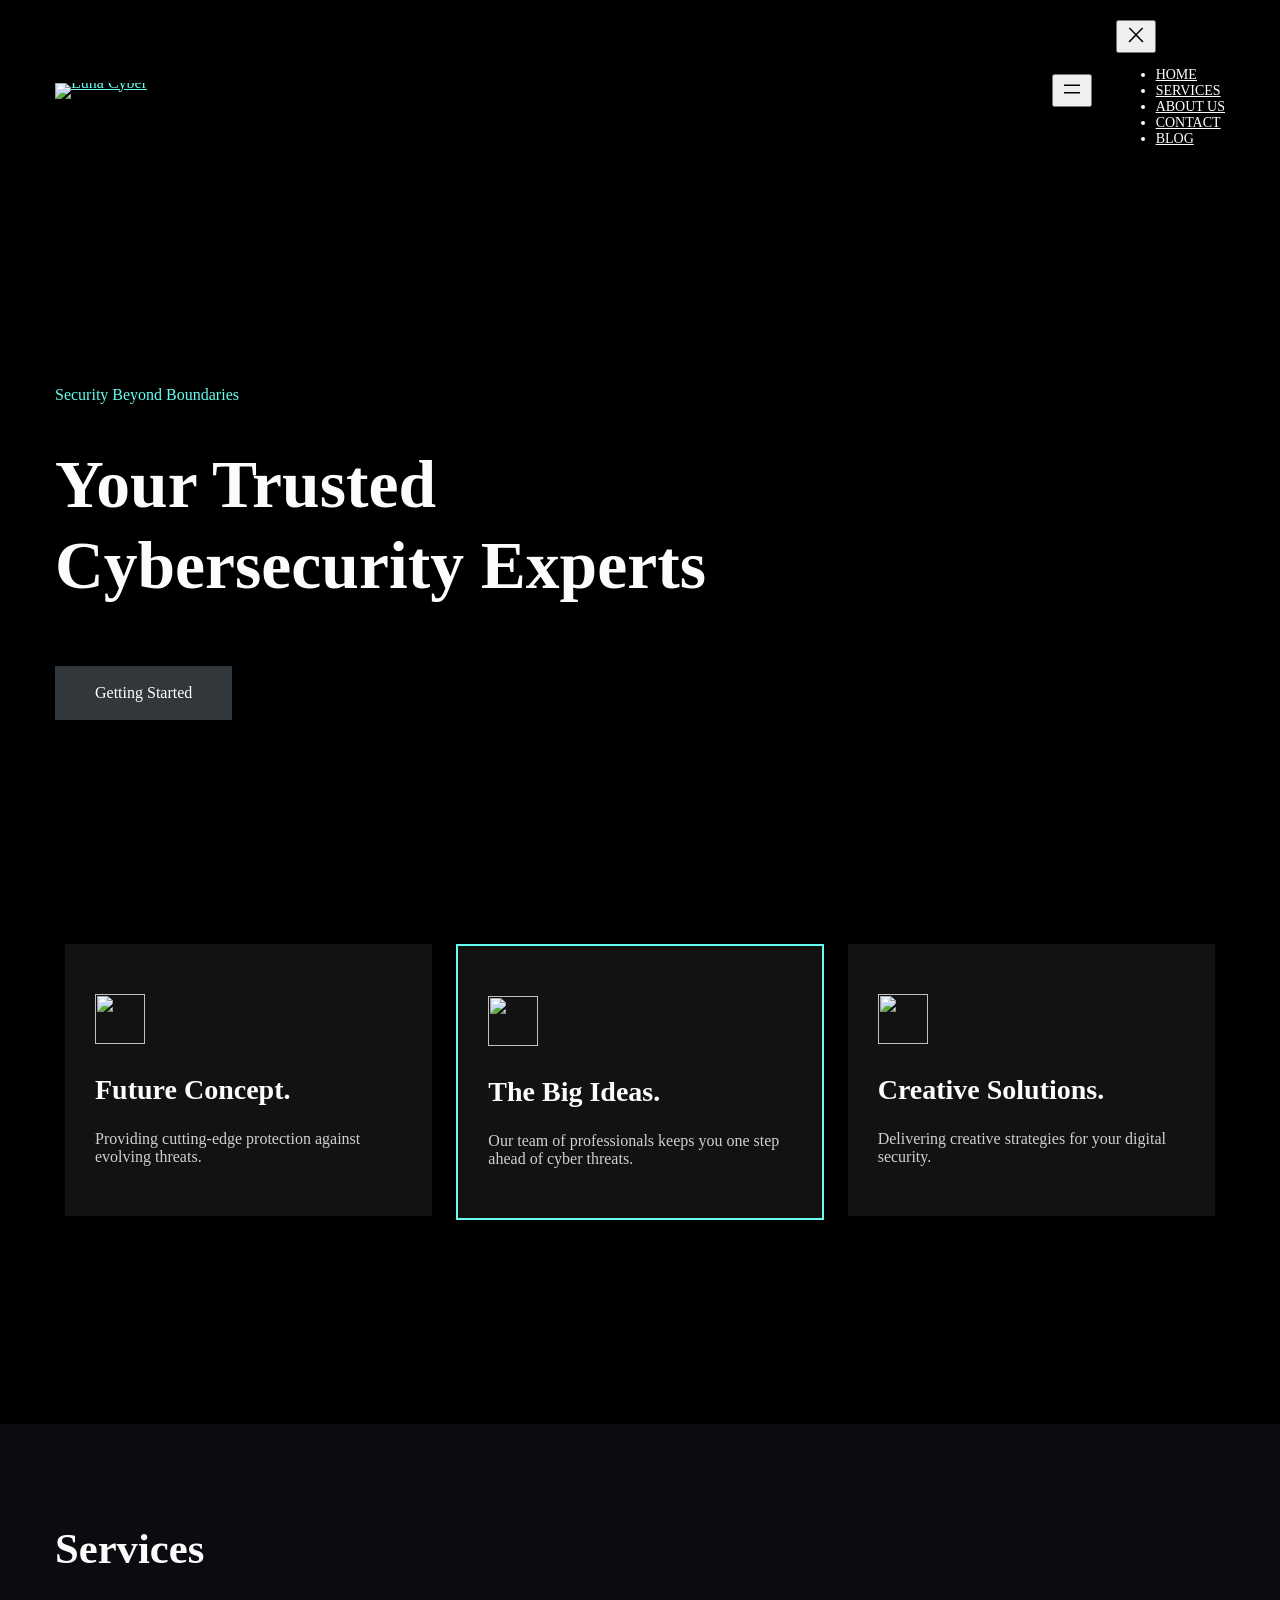
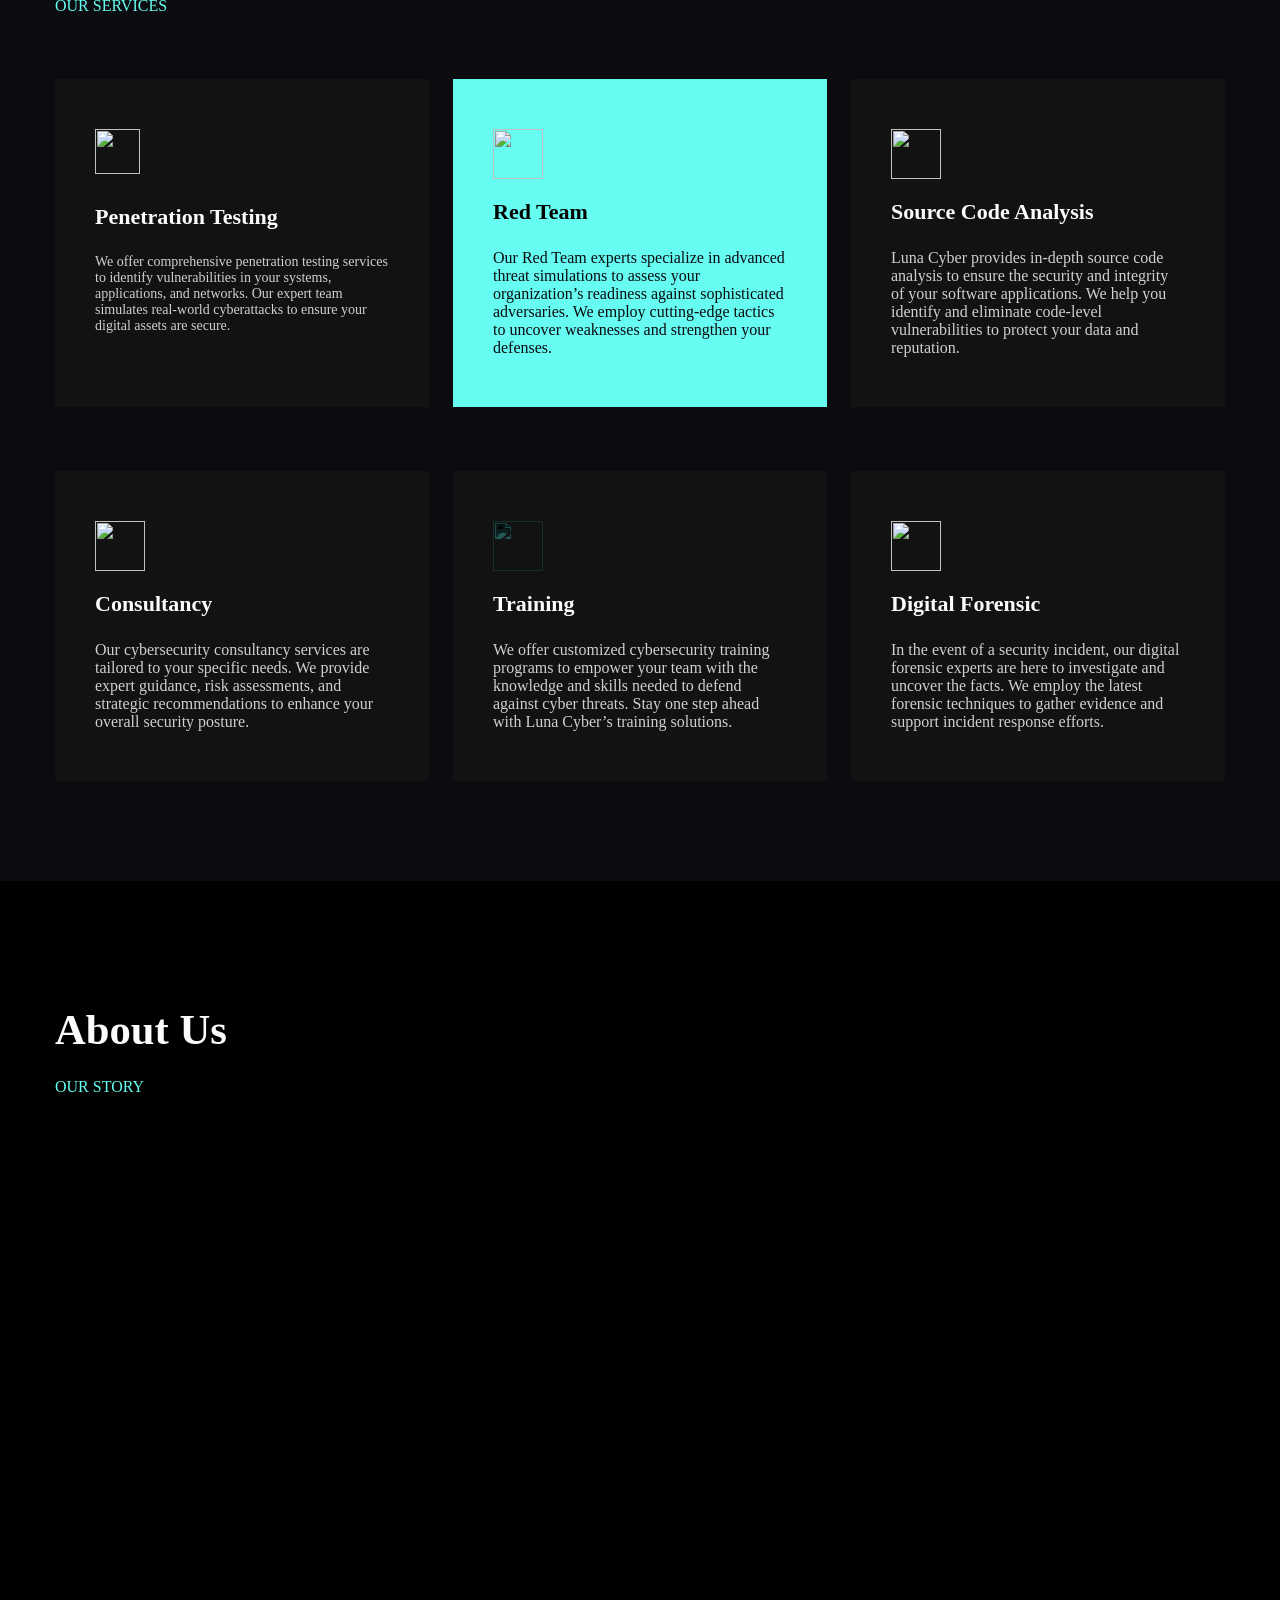
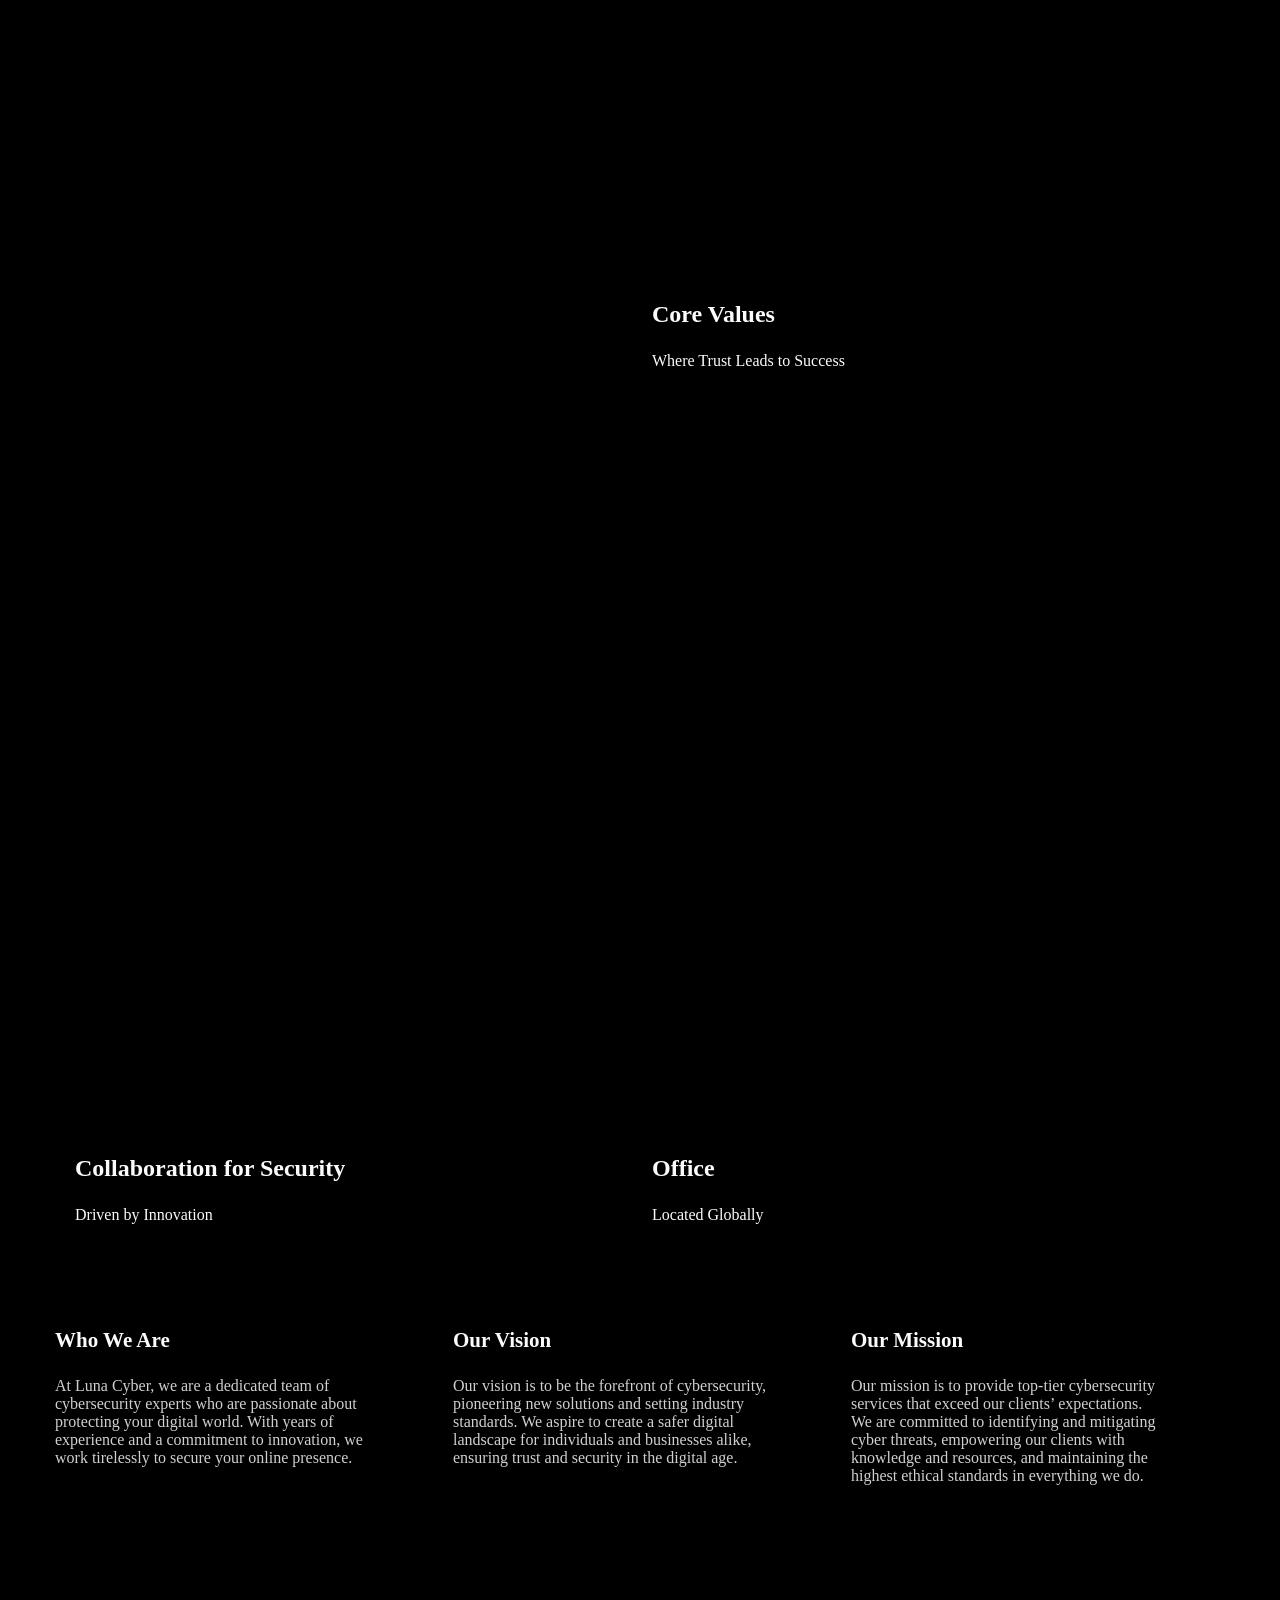
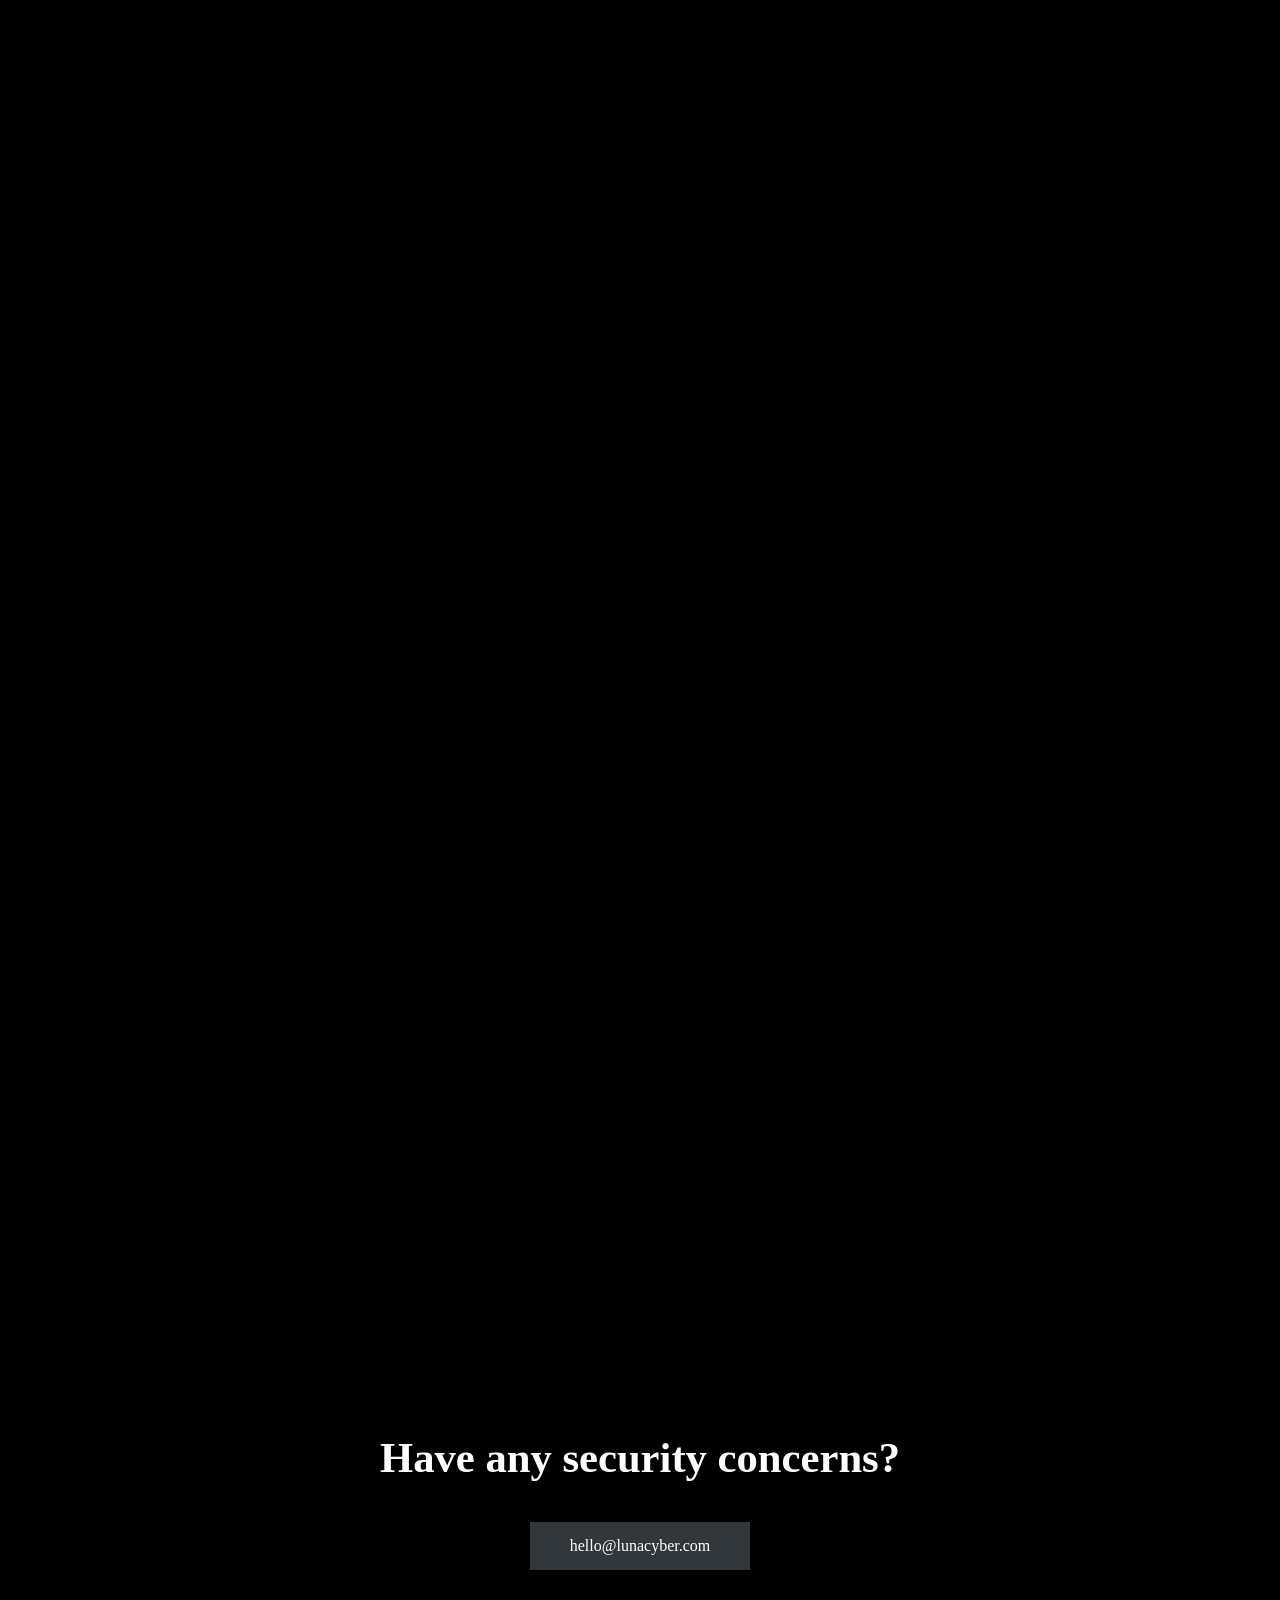
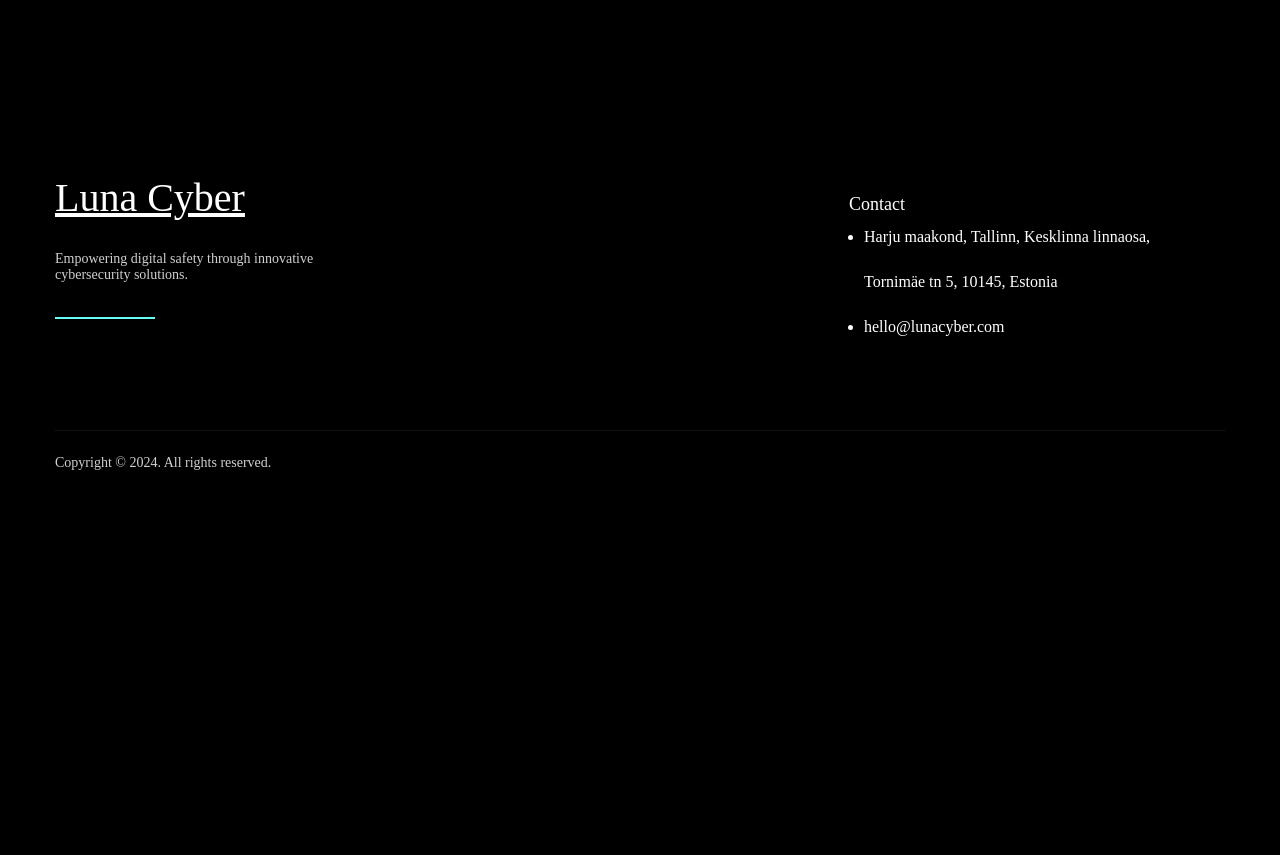
==== index.html @ 4531ee92 "uploaded" ====
<!DOCTYPE html>
<html lang="en"><head>
<meta http-equiv="content-type" content="text/html; charset=UTF-8">
	<meta charset="UTF-8">
	<meta name="viewport" content="width=device-width, initial-scale=1">
<meta name="robots" content="max-image-preview:large">
<title>Luna Cyber –  Security Beyond Boundaries</title>

<style id="wp-block-site-logo-inline-css">
.wp-block-site-logo{box-sizing:border-box;line-height:0}.wp-block-site-logo a{display:inline-block;line-height:0}.wp-block-site-logo.is-default-size img{height:auto;width:120px}.wp-block-site-logo img{height:auto;max-width:100%}.wp-block-site-logo a,.wp-block-site-logo img{border-radius:inherit}.wp-block-site-logo.aligncenter{margin-left:auto;margin-right:auto;text-align:center}.wp-block-site-logo.is-style-rounded{border-radius:9999px}
</style>
<style id="wp-block-navigation-link-inline-css">
.wp-block-navigation .wp-block-navigation-item__label{overflow-wrap:break-word}.wp-block-navigation .wp-block-navigation-item__description{display:none}
</style>
<link rel="stylesheet" id="wp-block-navigation-css" href="assets/styles/style.min.css" media="all">
<style id="wp-block-navigation-inline-css">
.wp-block-navigation a:where(:not(.wp-element-button)){color: inherit;}
</style>
<style id="wp-block-group-inline-css">
.wp-block-group{box-sizing:border-box}
</style>
<style id="wp-block-group-theme-inline-css">
:where(.wp-block-group.has-background){padding:1.25em 2.375em}
</style>
<style id="wp-block-columns-inline-css">
.wp-block-columns{align-items:normal!important;box-sizing:border-box;display:flex;flex-wrap:wrap!important}@media (min-width:782px){.wp-block-columns{flex-wrap:nowrap!important}}.wp-block-columns.are-vertically-aligned-top{align-items:flex-start}.wp-block-columns.are-vertically-aligned-center{align-items:center}.wp-block-columns.are-vertically-aligned-bottom{align-items:flex-end}@media (max-width:781px){.wp-block-columns:not(.is-not-stacked-on-mobile)>.wp-block-column{flex-basis:100%!important}}@media (min-width:782px){.wp-block-columns:not(.is-not-stacked-on-mobile)>.wp-block-column{flex-basis:0;flex-grow:1}.wp-block-columns:not(.is-not-stacked-on-mobile)>.wp-block-column[style*=flex-basis]{flex-grow:0}}.wp-block-columns.is-not-stacked-on-mobile{flex-wrap:nowrap!important}.wp-block-columns.is-not-stacked-on-mobile>.wp-block-column{flex-basis:0;flex-grow:1}.wp-block-columns.is-not-stacked-on-mobile>.wp-block-column[style*=flex-basis]{flex-grow:0}:where(.wp-block-columns){margin-bottom:1.75em}:where(.wp-block-columns.has-background){padding:1.25em 2.375em}.wp-block-column{flex-grow:1;min-width:0;overflow-wrap:break-word;word-break:break-word}.wp-block-column.is-vertically-aligned-top{align-self:flex-start}.wp-block-column.is-vertically-aligned-center{align-self:center}.wp-block-column.is-vertically-aligned-bottom{align-self:flex-end}.wp-block-column.is-vertically-aligned-stretch{align-self:stretch}.wp-block-column.is-vertically-aligned-bottom,.wp-block-column.is-vertically-aligned-center,.wp-block-column.is-vertically-aligned-top{width:100%}
</style>
<style id="wp-block-template-part-theme-inline-css">
.wp-block-template-part.has-background{margin-bottom:0;margin-top:0;padding:1.25em 2.375em}
</style>
<style id="wp-block-heading-inline-css">
h1.has-background,h2.has-background,h3.has-background,h4.has-background,h5.has-background,h6.has-background{padding:1.25em 2.375em}h1.has-text-align-left[style*=writing-mode]:where([style*=vertical-lr]),h1.has-text-align-right[style*=writing-mode]:where([style*=vertical-rl]),h2.has-text-align-left[style*=writing-mode]:where([style*=vertical-lr]),h2.has-text-align-right[style*=writing-mode]:where([style*=vertical-rl]),h3.has-text-align-left[style*=writing-mode]:where([style*=vertical-lr]),h3.has-text-align-right[style*=writing-mode]:where([style*=vertical-rl]),h4.has-text-align-left[style*=writing-mode]:where([style*=vertical-lr]),h4.has-text-align-right[style*=writing-mode]:where([style*=vertical-rl]),h5.has-text-align-left[style*=writing-mode]:where([style*=vertical-lr]),h5.has-text-align-right[style*=writing-mode]:where([style*=vertical-rl]),h6.has-text-align-left[style*=writing-mode]:where([style*=vertical-lr]),h6.has-text-align-right[style*=writing-mode]:where([style*=vertical-rl]){rotate:180deg}
</style>
<style id="wp-block-button-inline-css">
.wp-block-button__link{box-sizing:border-box;cursor:pointer;display:inline-block;text-align:center;word-break:break-word}.wp-block-button__link.aligncenter{text-align:center}.wp-block-button__link.alignright{text-align:right}:where(.wp-block-button__link){border-radius:9999px;box-shadow:none;padding:calc(.667em + 2px) calc(1.333em + 2px);text-decoration:none}.wp-block-button[style*=text-decoration] .wp-block-button__link{text-decoration:inherit}.wp-block-buttons>.wp-block-button.has-custom-width{max-width:none}.wp-block-buttons>.wp-block-button.has-custom-width .wp-block-button__link{width:100%}.wp-block-buttons>.wp-block-button.has-custom-font-size .wp-block-button__link{font-size:inherit}.wp-block-buttons>.wp-block-button.wp-block-button__width-25{width:calc(25% - var(--wp--style--block-gap, .5em)*.75)}.wp-block-buttons>.wp-block-button.wp-block-button__width-50{width:calc(50% - var(--wp--style--block-gap, .5em)*.5)}.wp-block-buttons>.wp-block-button.wp-block-button__width-75{width:calc(75% - var(--wp--style--block-gap, .5em)*.25)}.wp-block-buttons>.wp-block-button.wp-block-button__width-100{flex-basis:100%;width:100%}.wp-block-buttons.is-vertical>.wp-block-button.wp-block-button__width-25{width:25%}.wp-block-buttons.is-vertical>.wp-block-button.wp-block-button__width-50{width:50%}.wp-block-buttons.is-vertical>.wp-block-button.wp-block-button__width-75{width:75%}.wp-block-button.is-style-squared,.wp-block-button__link.wp-block-button.is-style-squared{border-radius:0}.wp-block-button.no-border-radius,.wp-block-button__link.no-border-radius{border-radius:0!important}.wp-block-button .wp-block-button__link.is-style-outline,.wp-block-button.is-style-outline>.wp-block-button__link{border:2px solid;padding:.667em 1.333em}.wp-block-button .wp-block-button__link.is-style-outline:not(.has-text-color),.wp-block-button.is-style-outline>.wp-block-button__link:not(.has-text-color){color:currentColor}.wp-block-button .wp-block-button__link.is-style-outline:not(.has-background),.wp-block-button.is-style-outline>.wp-block-button__link:not(.has-background){background-color:transparent;background-image:none}.wp-block-button .wp-block-button__link:where(.has-border-color){border-width:initial}.wp-block-button .wp-block-button__link:where([style*=border-top-color]){border-top-width:medium}.wp-block-button .wp-block-button__link:where([style*=border-right-color]){border-right-width:medium}.wp-block-button .wp-block-button__link:where([style*=border-bottom-color]){border-bottom-width:medium}.wp-block-button .wp-block-button__link:where([style*=border-left-color]){border-left-width:medium}.wp-block-button .wp-block-button__link:where([style*=border-style]){border-width:initial}.wp-block-button .wp-block-button__link:where([style*=border-top-style]){border-top-width:medium}.wp-block-button .wp-block-button__link:where([style*=border-right-style]){border-right-width:medium}.wp-block-button .wp-block-button__link:where([style*=border-bottom-style]){border-bottom-width:medium}.wp-block-button .wp-block-button__link:where([style*=border-left-style]){border-left-width:medium}
</style>
<style id="wp-block-buttons-inline-css">
.wp-block-buttons.is-vertical{flex-direction:column}.wp-block-buttons.is-vertical>.wp-block-button:last-child{margin-bottom:0}.wp-block-buttons>.wp-block-button{display:inline-block;margin:0}.wp-block-buttons.is-content-justification-left{justify-content:flex-start}.wp-block-buttons.is-content-justification-left.is-vertical{align-items:flex-start}.wp-block-buttons.is-content-justification-center{justify-content:center}.wp-block-buttons.is-content-justification-center.is-vertical{align-items:center}.wp-block-buttons.is-content-justification-right{justify-content:flex-end}.wp-block-buttons.is-content-justification-right.is-vertical{align-items:flex-end}.wp-block-buttons.is-content-justification-space-between{justify-content:space-between}.wp-block-buttons.aligncenter{text-align:center}.wp-block-buttons:not(.is-content-justification-space-between,.is-content-justification-right,.is-content-justification-left,.is-content-justification-center) .wp-block-button.aligncenter{margin-left:auto;margin-right:auto;width:100%}.wp-block-buttons[style*=text-decoration] .wp-block-button,.wp-block-buttons[style*=text-decoration] .wp-block-button__link{text-decoration:inherit}.wp-block-buttons.has-custom-font-size .wp-block-button__link{font-size:inherit}.wp-block-button.aligncenter{text-align:center}
</style>
<link rel="stylesheet" id="wp-block-cover-css" href="assets/styles/style.min_002.css" media="all">
<style id="wp-block-image-inline-css">
.wp-block-image img{box-sizing:border-box;height:auto;max-width:100%;vertical-align:bottom}.wp-block-image[style*=border-radius] img,.wp-block-image[style*=border-radius]>a{border-radius:inherit}.wp-block-image.has-custom-border img{box-sizing:border-box}.wp-block-image.aligncenter{text-align:center}.wp-block-image.alignfull img,.wp-block-image.alignwide img{height:auto;width:100%}.wp-block-image .aligncenter,.wp-block-image .alignleft,.wp-block-image .alignright,.wp-block-image.aligncenter,.wp-block-image.alignleft,.wp-block-image.alignright{display:table}.wp-block-image .aligncenter>figcaption,.wp-block-image .alignleft>figcaption,.wp-block-image .alignright>figcaption,.wp-block-image.aligncenter>figcaption,.wp-block-image.alignleft>figcaption,.wp-block-image.alignright>figcaption{caption-side:bottom;display:table-caption}.wp-block-image .alignleft{float:left;margin:.5em 1em .5em 0}.wp-block-image .alignright{float:right;margin:.5em 0 .5em 1em}.wp-block-image .aligncenter{margin-left:auto;margin-right:auto}.wp-block-image figcaption{margin-bottom:1em;margin-top:.5em}.wp-block-image .is-style-rounded img,.wp-block-image.is-style-circle-mask img,.wp-block-image.is-style-rounded img{border-radius:9999px}@supports ((-webkit-mask-image:none) or (mask-image:none)) or (-webkit-mask-image:none){.wp-block-image.is-style-circle-mask img{border-radius:0;-webkit-mask-image:url('data:image/svg+xml;utf8,<svg viewBox="0 0 100 100" xmlns="http://www.w3.org/2000/svg"><circle cx="50" cy="50" r="50"/></svg>');mask-image:url('data:image/svg+xml;utf8,<svg viewBox="0 0 100 100" xmlns="http://www.w3.org/2000/svg"><circle cx="50" cy="50" r="50"/></svg>');mask-mode:alpha;-webkit-mask-position:center;mask-position:center;-webkit-mask-repeat:no-repeat;mask-repeat:no-repeat;-webkit-mask-size:contain;mask-size:contain}}.wp-block-image :where(.has-border-color){border-style:solid}.wp-block-image :where([style*=border-top-color]){border-top-style:solid}.wp-block-image :where([style*=border-right-color]){border-right-style:solid}.wp-block-image :where([style*=border-bottom-color]){border-bottom-style:solid}.wp-block-image :where([style*=border-left-color]){border-left-style:solid}.wp-block-image :where([style*=border-width]){border-style:solid}.wp-block-image :where([style*=border-top-width]){border-top-style:solid}.wp-block-image :where([style*=border-right-width]){border-right-style:solid}.wp-block-image :where([style*=border-bottom-width]){border-bottom-style:solid}.wp-block-image :where([style*=border-left-width]){border-left-style:solid}.wp-block-image figure{margin:0}.wp-lightbox-container{display:flex;flex-direction:column;position:relative}.wp-lightbox-container img{cursor:zoom-in}.wp-lightbox-container img:hover+button{opacity:1}.wp-lightbox-container button{align-items:center;-webkit-backdrop-filter:blur(16px) saturate(180%);backdrop-filter:blur(16px) saturate(180%);background-color:rgba(90,90,90,.25);border:none;border-radius:4px;cursor:zoom-in;display:flex;height:20px;justify-content:center;opacity:0;padding:0;position:absolute;right:16px;text-align:center;top:16px;transition:opacity .2s ease;width:20px;z-index:100}.wp-lightbox-container button:focus-visible{outline:3px auto rgba(90,90,90,.25);outline:3px auto -webkit-focus-ring-color;outline-offset:3px}.wp-lightbox-container button:hover{cursor:pointer;opacity:1}.wp-lightbox-container button:focus{opacity:1}.wp-lightbox-container button:focus,.wp-lightbox-container button:hover,.wp-lightbox-container button:not(:hover):not(:active):not(.has-background){background-color:rgba(90,90,90,.25);border:none}.wp-lightbox-overlay{box-sizing:border-box;cursor:zoom-out;height:100vh;left:0;overflow:hidden;position:fixed;top:0;visibility:hidden;width:100vw;z-index:100000}.wp-lightbox-overlay .close-button{align-items:center;cursor:pointer;display:flex;justify-content:center;min-height:40px;min-width:40px;padding:0;position:absolute;right:calc(env(safe-area-inset-right) + 16px);top:calc(env(safe-area-inset-top) + 16px);z-index:5000000}.wp-lightbox-overlay .close-button:focus,.wp-lightbox-overlay .close-button:hover,.wp-lightbox-overlay .close-button:not(:hover):not(:active):not(.has-background){background:none;border:none}.wp-lightbox-overlay .lightbox-image-container{height:var(--wp--lightbox-container-height);left:50%;overflow:hidden;position:absolute;top:50%;transform:translate(-50%,-50%);transform-origin:top left;width:var(--wp--lightbox-container-width);z-index:9999999999}.wp-lightbox-overlay .wp-block-image{align-items:center;box-sizing:border-box;display:flex;height:100%;justify-content:center;margin:0;position:relative;transform-origin:0 0;width:100%;z-index:3000000}.wp-lightbox-overlay .wp-block-image img{height:var(--wp--lightbox-image-height);min-height:var(--wp--lightbox-image-height);min-width:var(--wp--lightbox-image-width);width:var(--wp--lightbox-image-width)}.wp-lightbox-overlay .wp-block-image figcaption{display:none}.wp-lightbox-overlay button{background:none;border:none}.wp-lightbox-overlay .scrim{background-color:#fff;height:100%;opacity:.9;position:absolute;width:100%;z-index:2000000}.wp-lightbox-overlay.active{animation:turn-on-visibility .25s both;visibility:visible}.wp-lightbox-overlay.active img{animation:turn-on-visibility .35s both}.wp-lightbox-overlay.hideanimationenabled:not(.active){animation:turn-off-visibility .35s both}.wp-lightbox-overlay.hideanimationenabled:not(.active) img{animation:turn-off-visibility .25s both}@media (prefers-reduced-motion:no-preference){.wp-lightbox-overlay.zoom.active{animation:none;opacity:1;visibility:visible}.wp-lightbox-overlay.zoom.active .lightbox-image-container{animation:lightbox-zoom-in .4s}.wp-lightbox-overlay.zoom.active .lightbox-image-container img{animation:none}.wp-lightbox-overlay.zoom.active .scrim{animation:turn-on-visibility .4s forwards}.wp-lightbox-overlay.zoom.hideanimationenabled:not(.active){animation:none}.wp-lightbox-overlay.zoom.hideanimationenabled:not(.active) .lightbox-image-container{animation:lightbox-zoom-out .4s}.wp-lightbox-overlay.zoom.hideanimationenabled:not(.active) .lightbox-image-container img{animation:none}.wp-lightbox-overlay.zoom.hideanimationenabled:not(.active) .scrim{animation:turn-off-visibility .4s forwards}}@keyframes turn-on-visibility{0%{opacity:0}to{opacity:1}}@keyframes turn-off-visibility{0%{opacity:1;visibility:visible}99%{opacity:0;visibility:visible}to{opacity:0;visibility:hidden}}@keyframes lightbox-zoom-in{0%{transform:translate(calc(-50vw + var(--wp--lightbox-initial-left-position)),calc(-50vh + var(--wp--lightbox-initial-top-position))) scale(var(--wp--lightbox-scale))}to{transform:translate(-50%,-50%) scale(1)}}@keyframes lightbox-zoom-out{0%{transform:translate(-50%,-50%) scale(1);visibility:visible}99%{visibility:visible}to{transform:translate(calc(-50vw + var(--wp--lightbox-initial-left-position)),calc(-50vh + var(--wp--lightbox-initial-top-position))) scale(var(--wp--lightbox-scale));visibility:hidden}}
</style>
<style id="wp-block-image-theme-inline-css">
.wp-block-image figcaption{color:#555;font-size:13px;text-align:center}.is-dark-theme .wp-block-image figcaption{color:hsla(0,0%,100%,.65)}.wp-block-image{margin:0 0 1em}
</style>
<style id="wp-block-paragraph-inline-css">
.is-small-text{font-size:.875em}.is-regular-text{font-size:1em}.is-large-text{font-size:2.25em}.is-larger-text{font-size:3em}.has-drop-cap:not(:focus):first-letter{float:left;font-size:8.4em;font-style:normal;font-weight:100;line-height:.68;margin:.05em .1em 0 0;text-transform:uppercase}body.rtl .has-drop-cap:not(:focus):first-letter{float:none;margin-left:.1em}p.has-drop-cap.has-background{overflow:hidden}p.has-background{padding:1.25em 2.375em}:where(p.has-text-color:not(.has-link-color)) a{color:inherit}p.has-text-align-left[style*="writing-mode:vertical-lr"],p.has-text-align-right[style*="writing-mode:vertical-rl"]{rotate:180deg}
</style>
<style id="wp-block-spacer-inline-css">
.wp-block-spacer{clear:both}
</style>
<style id="wp-block-site-title-inline-css">
.wp-block-site-title a{color:inherit}
</style>
<style id="wp-block-separator-inline-css">
@charset "UTF-8";.wp-block-separator{border:1px solid;border-left:none;border-right:none}.wp-block-separator.is-style-dots{background:none!important;border:none;height:auto;line-height:1;text-align:center}.wp-block-separator.is-style-dots:before{color:currentColor;content:"···";font-family:serif;font-size:1.5em;letter-spacing:2em;padding-left:2em}
</style>
<style id="wp-block-separator-theme-inline-css">
.wp-block-separator.has-css-opacity{opacity:.4}.wp-block-separator{border:none;border-bottom:2px solid;margin-left:auto;margin-right:auto}.wp-block-separator.has-alpha-channel-opacity{opacity:1}.wp-block-separator:not(.is-style-wide):not(.is-style-dots){width:100px}.wp-block-separator.has-background:not(.is-style-dots){border-bottom:none;height:1px}.wp-block-separator.has-background:not(.is-style-wide):not(.is-style-dots){height:2px}
</style>
<style id="wp-block-list-inline-css">
ol,ul{box-sizing:border-box}ol.has-background,ul.has-background{padding:1.25em 2.375em}
</style>
<style id="wp-emoji-styles-inline-css">

	img.wp-smiley, img.emoji {
		display: inline !important;
		border: none !important;
		box-shadow: none !important;
		height: 1em !important;
		width: 1em !important;
		margin: 0 0.07em !important;
		vertical-align: -0.1em !important;
		background: none !important;
		padding: 0 !important;
	}
</style>
<style id="wp-block-library-inline-css">
:root{--wp-admin-theme-color:#007cba;--wp-admin-theme-color--rgb:0,124,186;--wp-admin-theme-color-darker-10:#006ba1;--wp-admin-theme-color-darker-10--rgb:0,107,161;--wp-admin-theme-color-darker-20:#005a87;--wp-admin-theme-color-darker-20--rgb:0,90,135;--wp-admin-border-width-focus:2px;--wp-block-synced-color:#7a00df;--wp-block-synced-color--rgb:122,0,223}@media (min-resolution:192dpi){:root{--wp-admin-border-width-focus:1.5px}}.wp-element-button{cursor:pointer}:root{--wp--preset--font-size--normal:16px;--wp--preset--font-size--huge:42px}:root .has-very-light-gray-background-color{background-color:#eee}:root .has-very-dark-gray-background-color{background-color:#313131}:root .has-very-light-gray-color{color:#eee}:root .has-very-dark-gray-color{color:#313131}:root .has-vivid-green-cyan-to-vivid-cyan-blue-gradient-background{background:linear-gradient(135deg,#00d084,#0693e3)}:root .has-purple-crush-gradient-background{background:linear-gradient(135deg,#34e2e4,#4721fb 50%,#ab1dfe)}:root .has-hazy-dawn-gradient-background{background:linear-gradient(135deg,#faaca8,#dad0ec)}:root .has-subdued-olive-gradient-background{background:linear-gradient(135deg,#fafae1,#67a671)}:root .has-atomic-cream-gradient-background{background:linear-gradient(135deg,#fdd79a,#004a59)}:root .has-nightshade-gradient-background{background:linear-gradient(135deg,#330968,#31cdcf)}:root .has-midnight-gradient-background{background:linear-gradient(135deg,#020381,#2874fc)}.has-regular-font-size{font-size:1em}.has-larger-font-size{font-size:2.625em}.has-normal-font-size{font-size:var(--wp--preset--font-size--normal)}.has-huge-font-size{font-size:var(--wp--preset--font-size--huge)}.has-text-align-center{text-align:center}.has-text-align-left{text-align:left}.has-text-align-right{text-align:right}#end-resizable-editor-section{display:none}.aligncenter{clear:both}.items-justified-left{justify-content:flex-start}.items-justified-center{justify-content:center}.items-justified-right{justify-content:flex-end}.items-justified-space-between{justify-content:space-between}.screen-reader-text{clip:rect(1px,1px,1px,1px);word-wrap:normal!important;border:0;-webkit-clip-path:inset(50%);clip-path:inset(50%);height:1px;margin:-1px;overflow:hidden;padding:0;position:absolute;width:1px}.screen-reader-text:focus{clip:auto!important;background-color:#ddd;-webkit-clip-path:none;clip-path:none;color:#444;display:block;font-size:1em;height:auto;left:5px;line-height:normal;padding:15px 23px 14px;text-decoration:none;top:5px;width:auto;z-index:100000}html :where(.has-border-color){border-style:solid}html :where([style*=border-top-color]){border-top-style:solid}html :where([style*=border-right-color]){border-right-style:solid}html :where([style*=border-bottom-color]){border-bottom-style:solid}html :where([style*=border-left-color]){border-left-style:solid}html :where([style*=border-width]){border-style:solid}html :where([style*=border-top-width]){border-top-style:solid}html :where([style*=border-right-width]){border-right-style:solid}html :where([style*=border-bottom-width]){border-bottom-style:solid}html :where([style*=border-left-width]){border-left-style:solid}html :where(img[class*=wp-image-]){height:auto;max-width:100%}:where(figure){margin:0 0 1em}html :where(.is-position-sticky){--wp-admin--admin-bar--position-offset:var(--wp-admin--admin-bar--height,0px)}@media screen and (max-width:600px){html :where(.is-position-sticky){--wp-admin--admin-bar--position-offset:0px}}
</style>
<style id="global-styles-inline-css">
body{--wp--preset--color--black: #000000;--wp--preset--color--cyan-bluish-gray: #abb8c3;--wp--preset--color--white: #ffffff;--wp--preset--color--pale-pink: #f78da7;--wp--preset--color--vivid-red: #cf2e2e;--wp--preset--color--luminous-vivid-orange: #ff6900;--wp--preset--color--luminous-vivid-amber: #fcb900;--wp--preset--color--light-green-cyan: #7bdcb5;--wp--preset--color--vivid-green-cyan: #00d084;--wp--preset--color--pale-cyan-blue: #8ed1fc;--wp--preset--color--vivid-cyan-blue: #0693e3;--wp--preset--color--vivid-purple: #9b51e0;--wp--preset--color--zeever-primary: #FCFCFC;--wp--preset--color--zeever-secondary: #66FCF1;--wp--preset--color--zeever-third: #121212;--wp--preset--color--zeever-bodytext: #D0D0D0;--wp--preset--color--zeever-bgsoft: #0B0C10;--wp--preset--color--zeever-border: #363636;--wp--preset--color--zeever-button-border: #4ABDB4;--wp--preset--color--zeever-form: #252525;--wp--preset--gradient--vivid-cyan-blue-to-vivid-purple: linear-gradient(135deg,rgba(6,147,227,1) 0%,rgb(155,81,224) 100%);--wp--preset--gradient--light-green-cyan-to-vivid-green-cyan: linear-gradient(135deg,rgb(122,220,180) 0%,rgb(0,208,130) 100%);--wp--preset--gradient--luminous-vivid-amber-to-luminous-vivid-orange: linear-gradient(135deg,rgba(252,185,0,1) 0%,rgba(255,105,0,1) 100%);--wp--preset--gradient--luminous-vivid-orange-to-vivid-red: linear-gradient(135deg,rgba(255,105,0,1) 0%,rgb(207,46,46) 100%);--wp--preset--gradient--very-light-gray-to-cyan-bluish-gray: linear-gradient(135deg,rgb(238,238,238) 0%,rgb(169,184,195) 100%);--wp--preset--gradient--cool-to-warm-spectrum: linear-gradient(135deg,rgb(74,234,220) 0%,rgb(151,120,209) 20%,rgb(207,42,186) 40%,rgb(238,44,130) 60%,rgb(251,105,98) 80%,rgb(254,248,76) 100%);--wp--preset--gradient--blush-light-purple: linear-gradient(135deg,rgb(255,206,236) 0%,rgb(152,150,240) 100%);--wp--preset--gradient--blush-bordeaux: linear-gradient(135deg,rgb(254,205,165) 0%,rgb(254,45,45) 50%,rgb(107,0,62) 100%);--wp--preset--gradient--luminous-dusk: linear-gradient(135deg,rgb(255,203,112) 0%,rgb(199,81,192) 50%,rgb(65,88,208) 100%);--wp--preset--gradient--pale-ocean: linear-gradient(135deg,rgb(255,245,203) 0%,rgb(182,227,212) 50%,rgb(51,167,181) 100%);--wp--preset--gradient--electric-grass: linear-gradient(135deg,rgb(202,248,128) 0%,rgb(113,206,126) 100%);--wp--preset--gradient--midnight: linear-gradient(135deg,rgb(2,3,129) 0%,rgb(40,116,252) 100%);--wp--preset--gradient--quinary-to-septenary: linear-gradient(160deg, var(--wp--preset--color--quinary), var(--wp--preset--color--septenary));--wp--preset--font-size--small: 18px;--wp--preset--font-size--medium: 20px;--wp--preset--font-size--large: 24px;--wp--preset--font-size--x-large: 42px;--wp--preset--font-size--tiny: 16px;--wp--preset--font-size--normal: 20px;--wp--preset--font-size--extra-large: 40px;--wp--preset--font-size--huge: 96px;--wp--preset--font-size--gigantic: 144px;--wp--preset--font-size--heading-1: clamp(42px, 5.2778vw, 76px );--wp--preset--font-size--heading-2: clamp(28px, 3.334vw, 48px);--wp--preset--font-size--heading-3: clamp(22px, 1.667vw, 24px);--wp--preset--font-size--heading-4: clamp(20px, 1.528vw, 22px);--wp--preset--font-size--heading-5: clamp(18px, 1.389vw, 20px);--wp--preset--font-size--heading-6: clamp(14px, 1.112vw, 16px);--wp--preset--font-family--primary: 'Poppins';--wp--preset--font-family--secondary: 'Heebo';--wp--preset--spacing--20: 0.44rem;--wp--preset--spacing--30: 0.67rem;--wp--preset--spacing--40: 1rem;--wp--preset--spacing--50: 1.5rem;--wp--preset--spacing--60: 2.25rem;--wp--preset--spacing--70: 3.38rem;--wp--preset--spacing--80: 5.06rem;--wp--preset--shadow--natural: 6px 6px 9px rgba(0, 0, 0, 0.2);--wp--preset--shadow--deep: 12px 12px 50px rgba(0, 0, 0, 0.4);--wp--preset--shadow--sharp: 6px 6px 0px rgba(0, 0, 0, 0.2);--wp--preset--shadow--outlined: 6px 6px 0px -3px rgba(255, 255, 255, 1), 6px 6px rgba(0, 0, 0, 1);--wp--preset--shadow--crisp: 6px 6px 0px rgba(0, 0, 0, 1);--wp--custom--headings--typography--font-family: var(--wp--preset--font-family--primary);}body { margin: 0;--wp--style--global--content-size: 1170px;--wp--style--global--wide-size: 1200px; }.wp-site-blocks > .alignleft { float: left; margin-right: 2em; }.wp-site-blocks > .alignright { float: right; margin-left: 2em; }.wp-site-blocks > .aligncenter { justify-content: center; margin-left: auto; margin-right: auto; }:where(.wp-site-blocks) > * { margin-block-start: 24px; margin-block-end: 0; }:where(.wp-site-blocks) > :first-child:first-child { margin-block-start: 0; }:where(.wp-site-blocks) > :last-child:last-child { margin-block-end: 0; }body { --wp--style--block-gap: 24px; }:where(body .is-layout-flow)  > :first-child:first-child{margin-block-start: 0;}:where(body .is-layout-flow)  > :last-child:last-child{margin-block-end: 0;}:where(body .is-layout-flow)  > *{margin-block-start: 24px;margin-block-end: 0;}:where(body .is-layout-constrained)  > :first-child:first-child{margin-block-start: 0;}:where(body .is-layout-constrained)  > :last-child:last-child{margin-block-end: 0;}:where(body .is-layout-constrained)  > *{margin-block-start: 24px;margin-block-end: 0;}:where(body .is-layout-flex) {gap: 24px;}:where(body .is-layout-grid) {gap: 24px;}body .is-layout-flow > .alignleft{float: left;margin-inline-start: 0;margin-inline-end: 2em;}body .is-layout-flow > .alignright{float: right;margin-inline-start: 2em;margin-inline-end: 0;}body .is-layout-flow > .aligncenter{margin-left: auto !important;margin-right: auto !important;}body .is-layout-constrained > .alignleft{float: left;margin-inline-start: 0;margin-inline-end: 2em;}body .is-layout-constrained > .alignright{float: right;margin-inline-start: 2em;margin-inline-end: 0;}body .is-layout-constrained > .aligncenter{margin-left: auto !important;margin-right: auto !important;}body .is-layout-constrained > :where(:not(.alignleft):not(.alignright):not(.alignfull)){max-width: var(--wp--style--global--content-size);margin-left: auto !important;margin-right: auto !important;}body .is-layout-constrained > .alignwide{max-width: var(--wp--style--global--wide-size);}body .is-layout-flex{display: flex;}body .is-layout-flex{flex-wrap: wrap;align-items: center;}body .is-layout-flex > *{margin: 0;}body .is-layout-grid{display: grid;}body .is-layout-grid > *{margin: 0;}body{background-color: #000001;color: #D0D0D0;padding-top: 0px;padding-right: 0px;padding-bottom: 0px;padding-left: 0px;}a:where(:not(.wp-element-button)){color: #66FCF1;text-decoration: underline;}h1{font-family: var(--wp--custom--headings--typography--font-family);}h2{font-family: var(--wp--custom--headings--typography--font-family);}h3{font-family: var(--wp--custom--headings--typography--font-family);}h4{font-family: var(--wp--custom--headings--typography--font-family);}h5{font-family: var(--wp--custom--headings--typography--font-family);}h6{font-family: var(--wp--custom--headings--typography--font-family);}.wp-element-button, .wp-block-button__link{background-color: #32373c;border-width: 0;color: #fff;font-family: inherit;font-size: inherit;line-height: inherit;padding: calc(0.667em + 2px) calc(1.333em + 2px);text-decoration: none;}.has-black-color{color: var(--wp--preset--color--black) !important;}.has-cyan-bluish-gray-color{color: var(--wp--preset--color--cyan-bluish-gray) !important;}.has-white-color{color: var(--wp--preset--color--white) !important;}.has-pale-pink-color{color: var(--wp--preset--color--pale-pink) !important;}.has-vivid-red-color{color: var(--wp--preset--color--vivid-red) !important;}.has-luminous-vivid-orange-color{color: var(--wp--preset--color--luminous-vivid-orange) !important;}.has-luminous-vivid-amber-color{color: var(--wp--preset--color--luminous-vivid-amber) !important;}.has-light-green-cyan-color{color: var(--wp--preset--color--light-green-cyan) !important;}.has-vivid-green-cyan-color{color: var(--wp--preset--color--vivid-green-cyan) !important;}.has-pale-cyan-blue-color{color: var(--wp--preset--color--pale-cyan-blue) !important;}.has-vivid-cyan-blue-color{color: var(--wp--preset--color--vivid-cyan-blue) !important;}.has-vivid-purple-color{color: var(--wp--preset--color--vivid-purple) !important;}.has-zeever-primary-color{color: var(--wp--preset--color--zeever-primary) !important;}.has-zeever-secondary-color{color: var(--wp--preset--color--zeever-secondary) !important;}.has-zeever-third-color{color: var(--wp--preset--color--zeever-third) !important;}.has-zeever-bodytext-color{color: var(--wp--preset--color--zeever-bodytext) !important;}.has-zeever-bgsoft-color{color: var(--wp--preset--color--zeever-bgsoft) !important;}.has-zeever-border-color{color: var(--wp--preset--color--zeever-border) !important;}.has-zeever-button-border-color{color: var(--wp--preset--color--zeever-button-border) !important;}.has-zeever-form-color{color: var(--wp--preset--color--zeever-form) !important;}.has-black-background-color{background-color: var(--wp--preset--color--black) !important;}.has-cyan-bluish-gray-background-color{background-color: var(--wp--preset--color--cyan-bluish-gray) !important;}.has-white-background-color{background-color: var(--wp--preset--color--white) !important;}.has-pale-pink-background-color{background-color: var(--wp--preset--color--pale-pink) !important;}.has-vivid-red-background-color{background-color: var(--wp--preset--color--vivid-red) !important;}.has-luminous-vivid-orange-background-color{background-color: var(--wp--preset--color--luminous-vivid-orange) !important;}.has-luminous-vivid-amber-background-color{background-color: var(--wp--preset--color--luminous-vivid-amber) !important;}.has-light-green-cyan-background-color{background-color: var(--wp--preset--color--light-green-cyan) !important;}.has-vivid-green-cyan-background-color{background-color: var(--wp--preset--color--vivid-green-cyan) !important;}.has-pale-cyan-blue-background-color{background-color: var(--wp--preset--color--pale-cyan-blue) !important;}.has-vivid-cyan-blue-background-color{background-color: var(--wp--preset--color--vivid-cyan-blue) !important;}.has-vivid-purple-background-color{background-color: var(--wp--preset--color--vivid-purple) !important;}.has-zeever-primary-background-color{background-color: var(--wp--preset--color--zeever-primary) !important;}.has-zeever-secondary-background-color{background-color: var(--wp--preset--color--zeever-secondary) !important;}.has-zeever-third-background-color{background-color: var(--wp--preset--color--zeever-third) !important;}.has-zeever-bodytext-background-color{background-color: var(--wp--preset--color--zeever-bodytext) !important;}.has-zeever-bgsoft-background-color{background-color: var(--wp--preset--color--zeever-bgsoft) !important;}.has-zeever-border-background-color{background-color: var(--wp--preset--color--zeever-border) !important;}.has-zeever-button-border-background-color{background-color: var(--wp--preset--color--zeever-button-border) !important;}.has-zeever-form-background-color{background-color: var(--wp--preset--color--zeever-form) !important;}.has-black-border-color{border-color: var(--wp--preset--color--black) !important;}.has-cyan-bluish-gray-border-color{border-color: var(--wp--preset--color--cyan-bluish-gray) !important;}.has-white-border-color{border-color: var(--wp--preset--color--white) !important;}.has-pale-pink-border-color{border-color: var(--wp--preset--color--pale-pink) !important;}.has-vivid-red-border-color{border-color: var(--wp--preset--color--vivid-red) !important;}.has-luminous-vivid-orange-border-color{border-color: var(--wp--preset--color--luminous-vivid-orange) !important;}.has-luminous-vivid-amber-border-color{border-color: var(--wp--preset--color--luminous-vivid-amber) !important;}.has-light-green-cyan-border-color{border-color: var(--wp--preset--color--light-green-cyan) !important;}.has-vivid-green-cyan-border-color{border-color: var(--wp--preset--color--vivid-green-cyan) !important;}.has-pale-cyan-blue-border-color{border-color: var(--wp--preset--color--pale-cyan-blue) !important;}.has-vivid-cyan-blue-border-color{border-color: var(--wp--preset--color--vivid-cyan-blue) !important;}.has-vivid-purple-border-color{border-color: var(--wp--preset--color--vivid-purple) !important;}.has-zeever-primary-border-color{border-color: var(--wp--preset--color--zeever-primary) !important;}.has-zeever-secondary-border-color{border-color: var(--wp--preset--color--zeever-secondary) !important;}.has-zeever-third-border-color{border-color: var(--wp--preset--color--zeever-third) !important;}.has-zeever-bodytext-border-color{border-color: var(--wp--preset--color--zeever-bodytext) !important;}.has-zeever-bgsoft-border-color{border-color: var(--wp--preset--color--zeever-bgsoft) !important;}.has-zeever-border-border-color{border-color: var(--wp--preset--color--zeever-border) !important;}.has-zeever-button-border-border-color{border-color: var(--wp--preset--color--zeever-button-border) !important;}.has-zeever-form-border-color{border-color: var(--wp--preset--color--zeever-form) !important;}.has-vivid-cyan-blue-to-vivid-purple-gradient-background{background: var(--wp--preset--gradient--vivid-cyan-blue-to-vivid-purple) !important;}.has-light-green-cyan-to-vivid-green-cyan-gradient-background{background: var(--wp--preset--gradient--light-green-cyan-to-vivid-green-cyan) !important;}.has-luminous-vivid-amber-to-luminous-vivid-orange-gradient-background{background: var(--wp--preset--gradient--luminous-vivid-amber-to-luminous-vivid-orange) !important;}.has-luminous-vivid-orange-to-vivid-red-gradient-background{background: var(--wp--preset--gradient--luminous-vivid-orange-to-vivid-red) !important;}.has-very-light-gray-to-cyan-bluish-gray-gradient-background{background: var(--wp--preset--gradient--very-light-gray-to-cyan-bluish-gray) !important;}.has-cool-to-warm-spectrum-gradient-background{background: var(--wp--preset--gradient--cool-to-warm-spectrum) !important;}.has-blush-light-purple-gradient-background{background: var(--wp--preset--gradient--blush-light-purple) !important;}.has-blush-bordeaux-gradient-background{background: var(--wp--preset--gradient--blush-bordeaux) !important;}.has-luminous-dusk-gradient-background{background: var(--wp--preset--gradient--luminous-dusk) !important;}.has-pale-ocean-gradient-background{background: var(--wp--preset--gradient--pale-ocean) !important;}.has-electric-grass-gradient-background{background: var(--wp--preset--gradient--electric-grass) !important;}.has-midnight-gradient-background{background: var(--wp--preset--gradient--midnight) !important;}.has-quinary-to-septenary-gradient-background{background: var(--wp--preset--gradient--quinary-to-septenary) !important;}.has-small-font-size{font-size: var(--wp--preset--font-size--small) !important;}.has-medium-font-size{font-size: var(--wp--preset--font-size--medium) !important;}.has-large-font-size{font-size: var(--wp--preset--font-size--large) !important;}.has-x-large-font-size{font-size: var(--wp--preset--font-size--x-large) !important;}.has-tiny-font-size{font-size: var(--wp--preset--font-size--tiny) !important;}.has-normal-font-size{font-size: var(--wp--preset--font-size--normal) !important;}.has-extra-large-font-size{font-size: var(--wp--preset--font-size--extra-large) !important;}.has-huge-font-size{font-size: var(--wp--preset--font-size--huge) !important;}.has-gigantic-font-size{font-size: var(--wp--preset--font-size--gigantic) !important;}.has-heading-1-font-size{font-size: var(--wp--preset--font-size--heading-1) !important;}.has-heading-2-font-size{font-size: var(--wp--preset--font-size--heading-2) !important;}.has-heading-3-font-size{font-size: var(--wp--preset--font-size--heading-3) !important;}.has-heading-4-font-size{font-size: var(--wp--preset--font-size--heading-4) !important;}.has-heading-5-font-size{font-size: var(--wp--preset--font-size--heading-5) !important;}.has-heading-6-font-size{font-size: var(--wp--preset--font-size--heading-6) !important;}.has-primary-font-family{font-family: var(--wp--preset--font-family--primary) !important;}.has-secondary-font-family{font-family: var(--wp--preset--font-family--secondary) !important;}
</style>
<style id="core-block-supports-inline-css">
.wp-container-core-group-layout-1.wp-container-core-group-layout-1{flex-wrap:nowrap;justify-content:flex-end;}.wp-container-core-columns-layout-1.wp-container-core-columns-layout-1{flex-wrap:nowrap;}.wp-container-core-group-layout-2.wp-container-core-group-layout-2 > :where(:not(.alignleft):not(.alignright):not(.alignfull)){max-width:1170px;margin-left:auto !important;margin-right:auto !important;}.wp-container-core-group-layout-2.wp-container-core-group-layout-2 > .alignwide{max-width:1140px;}.wp-container-core-group-layout-2.wp-container-core-group-layout-2 .alignfull{max-width:none;}.wp-container-core-columns-layout-2.wp-container-core-columns-layout-2{flex-wrap:nowrap;}.wp-container-core-group-layout-3.wp-container-core-group-layout-3 > :where(:not(.alignleft):not(.alignright):not(.alignfull)){max-width:1170px;margin-left:auto !important;margin-right:auto !important;}.wp-container-core-group-layout-3.wp-container-core-group-layout-3 > .alignwide{max-width:1170px;}.wp-container-core-group-layout-3.wp-container-core-group-layout-3 .alignfull{max-width:none;}.wp-container-core-group-layout-4.wp-container-core-group-layout-4 > :where(:not(.alignleft):not(.alignright):not(.alignfull)){max-width:1170px;margin-left:auto !important;margin-right:auto !important;}.wp-container-core-group-layout-4.wp-container-core-group-layout-4 > .alignwide{max-width:1170px;}.wp-container-core-group-layout-4.wp-container-core-group-layout-4 .alignfull{max-width:none;}.wp-container-core-group-layout-4.wp-container-core-group-layout-4 > .alignfull{margin-right:calc(0px * -1);margin-left:calc(0px * -1);}.wp-container-core-columns-layout-3.wp-container-core-columns-layout-3{flex-wrap:nowrap;}.wp-container-core-group-layout-8.wp-container-core-group-layout-8 > :where(:not(.alignleft):not(.alignright):not(.alignfull)){max-width:1170px;margin-left:auto !important;margin-right:auto !important;}.wp-container-core-group-layout-8.wp-container-core-group-layout-8 > .alignwide{max-width:1170px;}.wp-container-core-group-layout-8.wp-container-core-group-layout-8 .alignfull{max-width:none;}.wp-container-core-columns-layout-4.wp-container-core-columns-layout-4{flex-wrap:nowrap;}.wp-container-core-columns-layout-5.wp-container-core-columns-layout-5{flex-wrap:nowrap;}.wp-container-core-columns-layout-6.wp-container-core-columns-layout-6{flex-wrap:nowrap;}.wp-container-core-group-layout-11.wp-container-core-group-layout-11 > :where(:not(.alignleft):not(.alignright):not(.alignfull)){max-width:1170px;margin-left:auto !important;margin-right:auto !important;}.wp-container-core-group-layout-11.wp-container-core-group-layout-11 > .alignwide{max-width:1170px;}.wp-container-core-group-layout-11.wp-container-core-group-layout-11 .alignfull{max-width:none;}.wp-container-core-columns-layout-7.wp-container-core-columns-layout-7{flex-wrap:nowrap;}.wp-container-core-group-layout-12.wp-container-core-group-layout-12 > :where(:not(.alignleft):not(.alignright):not(.alignfull)){max-width:1170px;margin-left:auto !important;margin-right:auto !important;}.wp-container-core-group-layout-12.wp-container-core-group-layout-12 > .alignwide{max-width:1170px;}.wp-container-core-group-layout-12.wp-container-core-group-layout-12 .alignfull{max-width:none;}.wp-container-core-columns-layout-8.wp-container-core-columns-layout-8{flex-wrap:nowrap;}.wp-container-core-group-layout-13.wp-container-core-group-layout-13 > :where(:not(.alignleft):not(.alignright):not(.alignfull)){max-width:1170px;margin-left:auto !important;margin-right:auto !important;}.wp-container-core-group-layout-13.wp-container-core-group-layout-13 > .alignwide{max-width:1170px;}.wp-container-core-group-layout-13.wp-container-core-group-layout-13 .alignfull{max-width:none;}.wp-container-core-columns-layout-9.wp-container-core-columns-layout-9{flex-wrap:nowrap;}.wp-container-core-columns-layout-10.wp-container-core-columns-layout-10{flex-wrap:nowrap;}.wp-container-core-columns-layout-11.wp-container-core-columns-layout-11{flex-wrap:nowrap;}.wp-container-core-columns-layout-12.wp-container-core-columns-layout-12{flex-wrap:nowrap;}.wp-container-core-columns-layout-13.wp-container-core-columns-layout-13{flex-wrap:nowrap;}.wp-container-core-columns-layout-14.wp-container-core-columns-layout-14{flex-wrap:nowrap;}.wp-container-core-group-layout-19.wp-container-core-group-layout-19 > :where(:not(.alignleft):not(.alignright):not(.alignfull)){max-width:1170px;margin-left:auto !important;margin-right:auto !important;}.wp-container-core-group-layout-19.wp-container-core-group-layout-19 > .alignwide{max-width:1170px;}.wp-container-core-group-layout-19.wp-container-core-group-layout-19 .alignfull{max-width:none;}.wp-container-core-buttons-layout-2.wp-container-core-buttons-layout-2{justify-content:center;}.wp-container-core-columns-layout-15.wp-container-core-columns-layout-15{flex-wrap:nowrap;}.wp-elements-055d848aef27aef7fe488aa420e23fe1 a{color:var(--wp--preset--color--white);}.wp-container-core-columns-layout-16.wp-container-core-columns-layout-16{flex-wrap:nowrap;}.wp-container-core-column-layout-34.wp-container-core-column-layout-34 > *{margin-block-start:0;margin-block-end:0;}.wp-container-core-column-layout-34.wp-container-core-column-layout-34.wp-container-core-column-layout-34.wp-container-core-column-layout-34 > * + *{margin-block-start:0;margin-block-end:0;}.wp-container-core-columns-layout-17.wp-container-core-columns-layout-17{flex-wrap:nowrap;}.wp-elements-6a3624bd850a87f23170e265e37ff6bc a{color:#1e70ea;}.wp-container-core-columns-layout-18.wp-container-core-columns-layout-18{flex-wrap:nowrap;}.wp-container-core-group-layout-23.wp-container-core-group-layout-23 > :where(:not(.alignleft):not(.alignright):not(.alignfull)){max-width:1170px;margin-left:auto !important;margin-right:auto !important;}.wp-container-core-group-layout-23.wp-container-core-group-layout-23 > .alignwide{max-width:1170px;}.wp-container-core-group-layout-23.wp-container-core-group-layout-23 .alignfull{max-width:none;}.wp-duotone-4abdb4-rgb000-2.wp-block-image img, .wp-duotone-4abdb4-rgb000-2.wp-block-image .components-placeholder{filter:url(#wp-duotone-4abdb4-rgb000-2);}
</style>
<style id="wp-block-template-skip-link-inline-css">

		.skip-link.screen-reader-text {
			border: 0;
			clip: rect(1px,1px,1px,1px);
			clip-path: inset(50%);
			height: 1px;
			margin: -1px;
			overflow: hidden;
			padding: 0;
			position: absolute !important;
			width: 1px;
			word-wrap: normal !important;
		}

		.skip-link.screen-reader-text:focus {
			background-color: #eee;
			clip: auto !important;
			clip-path: none;
			color: #444;
			display: block;
			font-size: 1em;
			height: auto;
			left: 5px;
			line-height: normal;
			padding: 15px 23px 14px;
			text-decoration: none;
			top: 5px;
			width: auto;
			z-index: 100000;
		}
</style>
<link rel="stylesheet" id="zeever-style-css" href="assets/styles/style.css" media="all">
<style id="zeever-style-inline-css">
@import url(assets/styles/b7eca543d4a03082049b00d40f3c3afe.css);
</style>
<link rel="stylesheet" id="zeever-core-add-css" href="assets/styles/core-add.css" media="all">
<link rel="stylesheet" id="zeever-animate-css" href="assets/styles/animation.css" media="all">
<script src="assets/scripts/interactivity.min.js" id="wp-interactivity-js" defer="defer" data-wp-strategy="defer"></script>
<script src="assets/scripts/view.min.js" id="wp-block-navigation-view-js" defer="defer" data-wp-strategy="defer"></script>
<link rel="canonical" href="http://lunacyber.com/">
<link rel="shortlink" href="http://lunacyber.com/">
<link rel="icon" href="assets/images/cropped-lunacybericon-32x32.png" sizes="32x32">
<link rel="icon" href="assets/images/cropped-lunacybericon-192x192.png" sizes="192x192">
<link rel="apple-touch-icon" href="assets/images/cropped-lunacybericon-180x180.png">
<meta name="msapplication-TileImage" content="assets/images/cropped-lunacybericon-270x270.png">
</head>

<body class="home page-template-default page page-id-741 wp-custom-logo wp-embed-responsive">

<div class="wp-site-blocks">
<div class="wp-block-group has-black-background-color has-background is-layout-constrained wp-container-core-group-layout-4 wp-block-group-is-layout-constrained" style="padding-top:0px;padding-right:0px;padding-bottom:0px;padding-left:0px">
<div class="wp-block-cover is-light" style="padding-bottom:180px;min-height:563px"><span aria-hidden="true" class="wp-block-cover__background has-background-dim-0 has-background-dim"></span><div class="wp-block-cover__inner-container is-layout-flow wp-block-cover-is-layout-flow"><header class="wp-block-template-part">
<div class="wp-block-group is-layout-constrained wp-container-core-group-layout-2 wp-block-group-is-layout-constrained" style="padding-top:20px">
<div class="wp-block-columns are-vertically-aligned-center is-layout-flex wp-container-core-columns-layout-1 wp-block-columns-is-layout-flex">
<div class="wp-block-column is-vertically-aligned-center is-layout-flow wp-block-column-is-layout-flow" style="flex-basis:33.33%"><div class="wp-block-site-logo"><a href="http://lunacyber.com/" class="custom-logo-link" rel="home" aria-current="page"><img width="145" height="53" src="assets/images/luna-8.png" class="custom-logo" alt="Luna Cyber" decoding="async"></a></div></div>



<div class="wp-block-column is-vertically-aligned-center is-layout-flow wp-block-column-is-layout-flow"></div>



<div class="wp-block-column is-vertically-aligned-center is-layout-flow wp-block-column-is-layout-flow" style="flex-basis:66.66%">
<div class="wp-block-group is-content-justification-right is-nowrap is-layout-flex wp-container-core-group-layout-1 wp-block-group-is-layout-flex"><nav style="font-size:14px;font-style:normal;font-weight:500;text-transform:uppercase;" class="has-text-color has-white-color is-responsive is-style-customnav wp-block-navigation is-horizontal is-layout-flex wp-block-navigation-is-layout-flex" aria-label="Header navigation" data-wp-interactive="" data-wp-context="{&quot;core&quot;:{&quot;navigation&quot;:{&quot;overlayOpenedBy&quot;:[],&quot;type&quot;:&quot;overlay&quot;,&quot;roleAttribute&quot;:&quot;&quot;,&quot;ariaLabel&quot;:&quot;Menu&quot;}}}"><button aria-haspopup="true" aria-label="Open menu" class="wp-block-navigation__responsive-container-open " data-wp-on--click="actions.core.navigation.openMenuOnClick" data-wp-on--keydown="actions.core.navigation.handleMenuKeydown"><svg width="24" height="24" xmlns="http://www.w3.org/2000/svg" viewBox="0 0 24 24" aria-hidden="true" focusable="false"><rect x="4" y="7.5" width="16" height="1.5"></rect><rect x="4" y="15" width="16" height="1.5"></rect></svg></button>
			<div class="wp-block-navigation__responsive-container" style="" id="modal-1" data-wp-class--has-modal-open="selectors.core.navigation.isMenuOpen" data-wp-class--is-menu-open="selectors.core.navigation.isMenuOpen" data-wp-effect="effects.core.navigation.initMenu" data-wp-on--keydown="actions.core.navigation.handleMenuKeydown" data-wp-on--focusout="actions.core.navigation.handleMenuFocusout" tabindex="-1">
				<div class="wp-block-navigation__responsive-close" tabindex="-1">
					<div class="wp-block-navigation__responsive-dialog" data-wp-bind--aria-modal="selectors.core.navigation.ariaModal" data-wp-bind--aria-label="selectors.core.navigation.ariaLabel" data-wp-bind--role="selectors.core.navigation.roleAttribute" data-wp-effect="effects.core.navigation.focusFirstElement">
							<button aria-label="Close menu" class="wp-block-navigation__responsive-container-close" data-wp-on--click="actions.core.navigation.closeMenuOnClick"><svg xmlns="http://www.w3.org/2000/svg" viewBox="0 0 24 24" width="24" height="24" aria-hidden="true" focusable="false"><path d="M13 11.8l6.1-6.3-1-1-6.1 6.2-6.1-6.2-1 1 6.1 6.3-6.5 6.7 1 1 6.5-6.6 6.5 6.6 1-1z"></path></svg></button>
						<div class="wp-block-navigation__responsive-container-content" id="modal-1-content">
							<ul style="font-size:14px;font-style:normal;font-weight:500;text-transform:uppercase;" class="wp-block-navigation__container has-text-color has-white-color is-responsive is-style-customnav wp-block-navigation"><li style="font-size: 14px;" class=" wp-block-navigation-item wp-block-navigation-link"><a class="wp-block-navigation-item__content" href="http://lunacyber.com/"><span class="wp-block-navigation-item__label">Home</span></a></li><li style="font-size: 14px;" class=" wp-block-navigation-item wp-block-navigation-link"><a class="wp-block-navigation-item__content" href="http://lunacyber.com/#services"><span class="wp-block-navigation-item__label">Services</span></a></li><li style="font-size: 14px;" class=" wp-block-navigation-item wp-block-navigation-link"><a class="wp-block-navigation-item__content" href="http://lunacyber.com/#about-us"><span class="wp-block-navigation-item__label">About Us</span></a></li><li style="font-size: 14px;" class=" wp-block-navigation-item wp-block-navigation-link"><a class="wp-block-navigation-item__content" href="http://lunacyber.com/#contact"><span class="wp-block-navigation-item__label">Contact</span></a></li><li style="font-size: 14px;" class=" wp-block-navigation-item wp-block-navigation-link"><a class="wp-block-navigation-item__content" href="http://lunacyber.com/blog/"><span class="wp-block-navigation-item__label">Blog</span></a></li></ul>
						</div>
					</div>
				</div>
			</div></nav></div>
</div>
</div>
</div>
</header>


<div class="wp-block-group is-layout-constrained wp-container-core-group-layout-3 wp-block-group-is-layout-constrained" style="padding-top:200px">
<div class="wp-block-columns is-layout-flex wp-container-core-columns-layout-2 wp-block-columns-is-layout-flex">
<div class="wp-block-column is-layout-flow wp-block-column-is-layout-flow" style="flex-basis:700px">
<h1 class="wp-block-heading zeever-animate zeever-move-right zeever-delay-1 has-zeever-secondary-color has-text-color has-tiny-font-size zeever-animate-init" style="margin-right:0px;margin-bottom:40px;font-style:normal;font-weight:500;line-height:1.2;text-transform:capitalize">Security Beyond Boundaries</h1>



<h1 class="wp-block-heading zeever-animate zeever-move-right zeever-delay-3 has-zeever-primary-color has-text-color has-heading-1-font-size zeever-animate-init" style="margin-top:23px;margin-right:0px;font-style:normal;font-weight:700;line-height:1.2;text-transform:capitalize">Your Trusted Cybersecurity Experts</h1>



<div class="wp-block-buttons is-layout-flex wp-block-buttons-is-layout-flex" style="margin-top:60px">
<div class="wp-block-button is-style-custombuttonfill zeever-animate zeever-move-right zeever-delay-1-move-right zeever-delay-1-delay-5 is-style-custombuttonborder3 has-helvetica-arial-font-family"><a class="wp-block-button__link wp-element-button" href="#services" style="border-radius:0px;padding-top:18px;padding-right:40px;padding-bottom:18px;padding-left:40px">Getting Started</a></div>
</div>
</div>



<div class="wp-block-column is-layout-flow wp-block-column-is-layout-flow"></div>
</div>
</div>
</div></div>
</div>



<div class="wp-block-group has-black-background-color has-background is-layout-constrained wp-container-core-group-layout-8 wp-block-group-is-layout-constrained" style="padding-bottom:180px">
<div class="wp-block-columns zeever-margin-top-n80 zeever-animate zeever-move-up zeever-delay-1 is-layout-flex wp-container-core-columns-layout-3 wp-block-columns-is-layout-flex" style="padding-right:10px;padding-left:10px">
<div class="wp-block-column is-layout-flow wp-block-column-is-layout-flow">
<div class="wp-block-group is-style-customborderhover zeever-animate zeever-move-up zeever-delay-1 has-background is-layout-flow wp-block-group-is-layout-flow" style="background-color:#121212;padding-top:50px;padding-right:30px;padding-bottom:50px;padding-left:30px">
<figure class="wp-block-image size-full is-resized"><img src="assets/images/concept.webp" alt="" class="wp-image-127" style="width:50px;height:50px"></figure>



<h2 class="wp-block-heading has-text-align-left has-zeever-primary-color has-text-color" style="margin-top:30px;font-size:28px;font-style:normal;font-weight:600">Future Concept.</h2>



<p class="has-text-align-left has-zeever-bodytext-color has-text-color">Providing cutting-edge protection against evolving threats.</p>
</div>
</div>



<div class="wp-block-column is-layout-flow wp-block-column-is-layout-flow">
<div class="wp-block-group is-style-customboxshadow zeever-animate zeever-move-up zeever-delay-3 has-border-color has-zeever-secondary-border-color has-background is-layout-flow wp-block-group-is-layout-flow" style="border-style:solid;border-width:2px;background-color:#121212;padding-top:50px;padding-right:30px;padding-bottom:50px;padding-left:30px">
<figure class="wp-block-image size-full is-resized"><img src="assets/images/ideas.webp" alt="" class="wp-image-128" style="width:50px;height:50px"></figure>



<h2 class="wp-block-heading has-text-align-left has-zeever-primary-color has-text-color" style="margin-top:30px;font-size:28px;font-style:normal;font-weight:600">The Big Ideas.</h2>



<p class="has-text-align-left has-zeever-bodytext-color has-text-color">Our team of professionals keeps you one step ahead of cyber threats.</p>
</div>
</div>



<div class="wp-block-column is-layout-flow wp-block-column-is-layout-flow">
<div class="wp-block-group is-style-customborderhover zeever-animate zeever-move-up zeever-delay-5 has-background is-layout-flow wp-block-group-is-layout-flow" style="background-color:#121212;padding-top:50px;padding-right:30px;padding-bottom:50px;padding-left:30px">
<figure class="wp-block-image size-full is-resized"><img src="assets/images/creative.webp" alt="" class="wp-image-129" style="width:50px;height:50px"></figure>



<h2 class="wp-block-heading has-text-align-left has-zeever-primary-color has-text-color" style="margin-top:30px;font-size:28px;font-style:normal;font-weight:600">Creative Solutions.</h2>



<p class="has-text-align-left has-zeever-bodytext-color has-text-color">Delivering creative strategies for your digital security.</p>
</div>
</div>
</div>
</div>



<div class="wp-block-group has-zeever-bgsoft-background-color has-background is-layout-constrained wp-container-core-group-layout-13 wp-block-group-is-layout-constrained" style="padding-top:100px;padding-bottom:100px">
<div class="wp-block-columns is-layout-flex wp-container-core-columns-layout-8 wp-block-columns-is-layout-flex">
<div class="wp-block-column is-layout-flow wp-block-column-is-layout-flow">
<div class="wp-block-group is-layout-flow wp-block-group-is-layout-flow">
<div class="wp-block-columns is-layout-flex wp-container-core-columns-layout-4 wp-block-columns-is-layout-flex">
<div class="wp-block-column is-layout-flow wp-block-column-is-layout-flow">
<h2 class="wp-block-heading has-text-align-left is-style-lineseparator zeever-animate zeever-move-right zeever-delay-1 has-zeever-primary-color has-text-color has-heading-2-font-size" id="services">Services</h2>



<h2 class="wp-block-heading has-text-align-left zeever-animate zeever-move-right zeever-delay-3 has-zeever-secondary-color has-text-color has-tiny-font-size" style="font-style:normal;font-weight:500;text-transform:uppercase">OUR SERVICES</h2>
</div>



<div class="wp-block-column is-layout-flow wp-block-column-is-layout-flow"></div>
</div>
</div>



<div class="wp-block-group zeever-animate zeever-move-up zeever-delay-3 is-layout-constrained wp-container-core-group-layout-11 wp-block-group-is-layout-constrained" style="padding-top:40px">
<div class="wp-block-columns is-layout-flex wp-container-core-columns-layout-6 wp-block-columns-is-layout-flex">
<div class="wp-block-column is-style-customborderbottomhover zeever-animate zeever-move-up zeever-delay-1 has-background is-layout-flow wp-block-column-is-layout-flow" style="background-color:#121212;padding-top:50px;padding-right:40px;padding-bottom:50px;padding-left:40px">
<div class="wp-block-group is-layout-constrained wp-block-group-is-layout-constrained">
<div class="wp-block-columns is-style-default is-layout-flex wp-container-core-columns-layout-5 wp-block-columns-is-layout-flex">
<div class="wp-block-column is-layout-flow wp-block-column-is-layout-flow" style="flex-basis:50%">
<figure class="wp-block-image is-resized"><img src="assets/images/strategy.webp" alt="" class="wp-image-135" style="width:45px;height:45px"></figure>
</div>
</div>
</div>



<h2 class="wp-block-heading has-text-align-left has-zeever-primary-color has-text-color has-heading-3-font-size" style="margin-top:30px;margin-bottom:20px">Penetration Testing</h2>



<p class="has-text-align-left has-zeever-bodytext-color has-text-color" style="font-size:14px">We
 offer comprehensive penetration testing services to identify 
vulnerabilities in your systems, applications, and networks. Our expert 
team simulates real-world cyberattacks to ensure your digital assets are
 secure.</p>
</div>



<div class="wp-block-column is-style-customborderbottom zeever-animate zeever-move-up zeever-delay-3 has-zeever-secondary-background-color has-background is-layout-flow wp-block-column-is-layout-flow" style="padding-top:50px;padding-right:40px;padding-bottom:0px;padding-left:40px">
<figure class="wp-block-image size-full is-resized"><img src="assets/images/ui-design.webp" alt="" class="wp-image-130" style="width:50px;height:50px"></figure>



<h2 class="wp-block-heading has-text-align-left has-black-color has-text-color has-heading-3-font-size" style="margin-top:20px;font-style:normal;font-weight:600">Red Team</h2>



<p class="has-text-align-left has-zeever-bgsoft-color has-text-color">Our
 Red Team experts specialize in advanced threat simulations to assess 
your organization’s readiness against sophisticated adversaries. We 
employ cutting-edge tactics to uncover weaknesses and strengthen your 
defenses.</p>
</div>



<div class="wp-block-column is-style-customborderbottomhover zeever-animate zeever-move-up zeever-delay-5 has-background is-layout-flow wp-block-column-is-layout-flow" style="background-color:#121212;padding-top:50px;padding-right:40px;padding-bottom:50px;padding-left:40px">
<figure class="wp-block-image size-full is-resized"><img src="assets/images/web.webp" alt="" class="wp-image-132" style="width:50px;height:50px"></figure>



<h2 class="wp-block-heading has-text-align-left has-zeever-primary-color has-text-color has-heading-3-font-size" style="margin-top:20px;font-style:normal;font-weight:600">Source Code Analysis</h2>



<p class="has-text-align-left has-zeever-bodytext-color has-text-color">Luna
 Cyber provides in-depth source code analysis to ensure the security and
 integrity of your software applications. We help you identify and 
eliminate code-level vulnerabilities to protect your data and 
reputation.</p>
</div>
</div>
</div>



<div class="wp-block-group zeever-animate zeever-move-up zeever-delay-3 is-layout-constrained wp-container-core-group-layout-12 wp-block-group-is-layout-constrained" style="padding-top:40px">
<div class="wp-block-columns is-layout-flex wp-container-core-columns-layout-7 wp-block-columns-is-layout-flex">
<div class="wp-block-column is-style-customborderbottomhover zeever-animate zeever-move-up zeever-delay-1 has-background is-layout-flow wp-block-column-is-layout-flow" style="background-color:#121212;padding-top:50px;padding-right:40px;padding-bottom:50px;padding-left:40px">
<figure class="wp-block-image size-full is-resized"><img src="assets/images/marketing.webp" alt="" class="wp-image-131" style="width:50px;height:50px"></figure>



<h2 class="wp-block-heading has-text-align-left has-zeever-primary-color has-text-color has-heading-3-font-size" style="margin-top:20px;font-style:normal;font-weight:600">Consultancy</h2>



<p class="has-text-align-left has-zeever-bodytext-color has-text-color">Our
 cybersecurity consultancy services are tailored to your specific needs.
 We provide expert guidance, risk assessments, and strategic 
recommendations to enhance your overall security posture.</p>
</div>



<div class="wp-block-column is-style-customborderbottomhover zeever-animate zeever-move-up zeever-delay-3 has-background is-layout-flow wp-block-column-is-layout-flow" style="background-color:#121212;padding-top:50px;padding-right:40px;padding-bottom:50px;padding-left:40px">
<figure class="wp-block-image size-full is-resized is-style-default wp-duotone-4abdb4-rgb000-2"><img src="assets/images/ui-design.webp" alt="" class="wp-image-130" style="width:50px;height:50px"></figure>



<h2 class="wp-block-heading has-text-align-left has-zeever-primary-color has-text-color has-heading-3-font-size" style="margin-top:20px;font-style:normal;font-weight:600">Training</h2>



<p class="has-text-align-left has-zeever-bodytext-color has-text-color">We
 offer customized cybersecurity training programs to empower your team 
with the knowledge and skills needed to defend against cyber threats. 
Stay one step ahead with Luna Cyber’s training solutions.</p>
</div>



<div class="wp-block-column is-style-customborderbottomhover zeever-animate zeever-move-up zeever-delay-5 has-background is-layout-flow wp-block-column-is-layout-flow" style="background-color:#121212;padding-top:50px;padding-right:40px;padding-bottom:50px;padding-left:40px">
<figure class="wp-block-image size-full is-resized"><img src="assets/images/social-media.webp" alt="" class="wp-image-134" style="width:50px;height:50px"></figure>



<h2 class="wp-block-heading has-text-align-left has-zeever-primary-color has-text-color has-heading-3-font-size" style="margin-top:20px;font-style:normal;font-weight:600">Digital Forensic</h2>



<p class="has-text-align-left has-zeever-bodytext-color has-text-color">In
 the event of a security incident, our digital forensic experts are here
 to investigate and uncover the facts. We employ the latest forensic 
techniques to gather evidence and support incident response efforts.</p>
</div>
</div>
</div>
</div>
</div>
</div>



<div class="wp-block-group has-black-background-color has-background is-layout-constrained wp-container-core-group-layout-19 wp-block-group-is-layout-constrained" style="padding-top:100px;padding-bottom:100px">
<div class="wp-block-columns is-layout-flex wp-container-core-columns-layout-14 wp-block-columns-is-layout-flex">
<div class="wp-block-column is-layout-flow wp-block-column-is-layout-flow">
<div class="wp-block-group is-layout-flow wp-block-group-is-layout-flow">
<div class="wp-block-columns is-layout-flex wp-container-core-columns-layout-9 wp-block-columns-is-layout-flex">
<div class="wp-block-column is-layout-flow wp-block-column-is-layout-flow">
<h2 class="wp-block-heading has-text-align-left is-style-lineseparator zeever-animate zeever-move-right zeever-delay-1 has-zeever-primary-color has-text-color has-heading-2-font-size" id="about-us">About Us</h2>



<h2 class="wp-block-heading has-text-align-left zeever-animate zeever-move-right zeever-delay-3 has-zeever-secondary-color has-text-color has-tiny-font-size" style="font-style:normal;font-weight:500;text-transform:uppercase">Our Story</h2>
</div>



<div class="wp-block-column is-layout-flow wp-block-column-is-layout-flow"></div>
</div>
</div>



<div class="wp-block-group is-layout-flow wp-block-group-is-layout-flow" style="padding-top:40px">
<div class="wp-block-columns is-layout-flex wp-container-core-columns-layout-12 wp-block-columns-is-layout-flex">
<div class="wp-block-column is-vertically-aligned-bottom is-layout-flow wp-block-column-is-layout-flow">
<div class="wp-block-cover is-light" style="padding-left:20px;min-height:580px"><span aria-hidden="true" class="wp-block-cover__background has-background-dim-30 has-background-dim" style="background-color:#050505"></span><img width="1707" height="2560" class="wp-block-cover__image-background wp-image-779" alt="" src="assets/images/pexels-connor-mcmanus-14956306-scaled.jpg" data-object-fit="cover" srcset="assets/images/pexels-connor-mcmanus-14956306-scaled.jpg 1707w, assets/images/pexels-connor-mcmanus-14956306-200x300.jpg 200w, assets/images/pexels-connor-mcmanus-14956306-683x1024.jpg 683w, assets/images/pexels-connor-mcmanus-14956306-768x1152.jpg 768w, assets/images/pexels-connor-mcmanus-14956306-1024x1536.jpg 1024w, assets/images/pexels-connor-mcmanus-14956306-1365x2048.jpg 1365w" sizes="(max-width: 1707px) 100vw, 1707px"><div class="wp-block-cover__inner-container is-layout-flow wp-block-cover-is-layout-flow">
<div style="height:480px" aria-hidden="true" class="wp-block-spacer"></div>



<h2 class="wp-block-heading has-text-align-left zeever-animate zeever-move-up zeever-delay-1 has-zeever-primary-color has-text-color has-large-font-size" style="font-style:normal;font-weight:600">Collaboration for Security</h2>



<p class="has-zeever-primary-color has-text-color has-tiny-font-size">Driven by Innovation</p>
</div></div>
</div>



<div class="wp-block-column is-layout-flow wp-block-column-is-layout-flow">
<div class="wp-block-group is-layout-flow wp-block-group-is-layout-flow">
<div class="wp-block-columns is-layout-flex wp-container-core-columns-layout-10 wp-block-columns-is-layout-flex">
<div class="wp-block-column is-layout-flow wp-block-column-is-layout-flow">
<div class="wp-block-cover" style="min-height:280px"><span aria-hidden="true" class="wp-block-cover__background has-background-dim-30 has-background-dim"></span><img width="2560" height="1707" class="wp-block-cover__image-background wp-image-780" alt="" src="assets/images/pexels-tima-miroshnichenko-5380664-scaled.jpg" style="object-position:39% 68%" data-object-fit="cover" data-object-position="39% 68%" srcset="assets/images/pexels-tima-miroshnichenko-5380664-scaled.jpg 2560w, assets/images/pexels-tima-miroshnichenko-5380664-300x200.jpg 300w, assets/images/pexels-tima-miroshnichenko-5380664-1024x683.jpg 1024w, assets/images/pexels-tima-miroshnichenko-5380664-768x512.jpg 768w, assets/images/pexels-tima-miroshnichenko-5380664-1536x1024.jpg 1536w, assets/images/pexels-tima-miroshnichenko-5380664-2048x1365.jpg 2048w" sizes="(max-width: 2560px) 100vw, 2560px"><div class="wp-block-cover__inner-container is-layout-flow wp-block-cover-is-layout-flow">
<div style="height:140px" aria-hidden="true" class="wp-block-spacer"></div>



<h2 class="wp-block-heading has-text-align-left zeever-animate zeever-move-up zeever-delay-1 has-zeever-primary-color has-text-color has-large-font-size" style="font-style:normal;font-weight:600">Core Values</h2>



<p class="has-zeever-primary-color has-text-color has-tiny-font-size">Where Trust Leads to Success</p>
</div></div>
</div>
</div>
</div>



<div class="wp-block-group is-layout-flow wp-block-group-is-layout-flow" style="padding-top:20px">
<div class="wp-block-columns is-layout-flex wp-container-core-columns-layout-11 wp-block-columns-is-layout-flex">
<div class="wp-block-column is-layout-flow wp-block-column-is-layout-flow">
<div class="wp-block-cover is-light" style="min-height:280px"><span aria-hidden="true" class="wp-block-cover__background has-background-dim-30 has-background-dim"></span><img width="2560" height="1707" class="wp-block-cover__image-background wp-image-778" alt="" src="assets/images/pexels-ken-tomita-389818-scaled.jpg" style="object-position:59% 26%" data-object-fit="cover" data-object-position="59% 26%" srcset="assets/images/pexels-ken-tomita-389818-scaled.jpg 2560w, assets/images/pexels-ken-tomita-389818-300x200.jpg 300w, assets/images/pexels-ken-tomita-389818-1024x683.jpg 1024w, assets/images/pexels-ken-tomita-389818-768x512.jpg 768w, assets/images/pexels-ken-tomita-389818-1536x1024.jpg 1536w, assets/images/pexels-ken-tomita-389818-2048x1365.jpg 2048w" sizes="(max-width: 2560px) 100vw, 2560px"><div class="wp-block-cover__inner-container is-layout-flow wp-block-cover-is-layout-flow">
<div style="height:140px" aria-hidden="true" class="wp-block-spacer"></div>



<h2 class="wp-block-heading has-text-align-left zeever-animate zeever-move-up zeever-delay-1 has-zeever-primary-color has-text-color has-large-font-size" style="font-style:normal;font-weight:600">Office</h2>



<p class="has-zeever-primary-color has-text-color has-tiny-font-size">Located Globally</p>
</div></div>
</div>
</div>
</div>
</div>
</div>
</div>



<div class="wp-block-group is-layout-flow wp-block-group-is-layout-flow" style="padding-top:80px">
<div class="wp-block-columns is-layout-flex wp-container-core-columns-layout-13 wp-block-columns-is-layout-flex">
<div class="wp-block-column is-layout-flow wp-block-column-is-layout-flow" style="padding-right:60px">
<h2 class="wp-block-heading zeever-animate zeever-move-up zeever-delay-1 has-zeever-primary-color has-text-color" style="font-size:21px">Who We Are</h2>



<p class="has-text-align-left zeever-animate zeever-move-up zeever-delay-3 has-zeever-bodytext-color has-text-color">At
 Luna Cyber, we are a dedicated team of cybersecurity experts who are 
passionate about protecting your digital world. With years of experience
 and a commitment to innovation, we work tirelessly to secure your 
online presence.</p>
</div>



<div class="wp-block-column is-layout-flow wp-block-column-is-layout-flow" style="padding-right:60px">
<h2 class="wp-block-heading zeever-animate zeever-move-up zeever-delay-1 has-zeever-primary-color has-text-color" style="font-size:21px">Our Vision</h2>



<p class="has-text-align-left zeever-animate zeever-move-up zeever-delay-3 has-zeever-bodytext-color has-text-color">Our
 vision is to be the forefront of cybersecurity, pioneering new 
solutions and setting industry standards. We aspire to create a safer 
digital landscape for individuals and businesses alike, ensuring trust 
and security in the digital age.</p>
</div>



<div class="wp-block-column is-layout-flow wp-block-column-is-layout-flow" style="padding-right:60px">
<h2 class="wp-block-heading zeever-animate zeever-move-up zeever-delay-1 has-zeever-primary-color has-text-color" style="font-size:21px">Our Mission</h2>



<p class="has-text-align-left zeever-animate zeever-move-up zeever-delay-3 has-zeever-bodytext-color has-text-color">Our
 mission is to provide top-tier cybersecurity services that exceed our 
clients’ expectations. We are committed to identifying and mitigating 
cyber threats, empowering our clients with knowledge and resources, and 
maintaining the highest ethical standards in everything we do.</p>
</div>
</div>
</div>
</div>
</div>
</div>



<div class="wp-block-cover"><span aria-hidden="true" class="wp-block-cover__background has-black-background-color has-background-dim-90 has-background-dim"></span><img width="1707" height="2560" class="wp-block-cover__image-background wp-image-776" alt="" src="assets/images/pexels-nataliya-vaitkevich-5412270-scaled.jpg" style="object-position:58% 82%" data-object-fit="cover" data-object-position="58% 82%" srcset="assets/images/pexels-nataliya-vaitkevich-5412270-scaled.jpg 1707w, assets/images/pexels-nataliya-vaitkevich-5412270-200x300.jpg 200w, assets/images/pexels-nataliya-vaitkevich-5412270-683x1024.jpg 683w, assets/images/pexels-nataliya-vaitkevich-5412270-768x1152.jpg 768w, assets/images/pexels-nataliya-vaitkevich-5412270-1024x1536.jpg 1024w, assets/images/pexels-nataliya-vaitkevich-5412270-1365x2048.jpg 1365w" sizes="(max-width: 1707px) 100vw, 1707px"><div class="wp-block-cover__inner-container is-layout-flow wp-block-cover-is-layout-flow">
<div class="wp-block-group is-layout-flow wp-block-group-is-layout-flow" style="padding-top:100px;padding-bottom:100px">
<div class="wp-block-columns is-layout-flex wp-container-core-columns-layout-15 wp-block-columns-is-layout-flex">
<div class="wp-block-column is-layout-flow wp-block-column-is-layout-flow">
<h2 class="wp-block-heading has-text-align-center zeever-animate zeever-move-up zeever-delay-1 has-white-color has-text-color has-heading-2-font-size" style="margin-top:40px;margin-bottom:40px">Have any security concerns?</h2>



<div class="wp-block-buttons is-content-justification-center is-layout-flex wp-container-core-buttons-layout-2 wp-block-buttons-is-layout-flex" style="margin-top:40px">
<div class="wp-block-button is-style-custombuttonfill is-style-custombuttonborder3 zeever-animate zeever-move-up zeever-delay-1 has-helvetica-arial-font-family"><a class="wp-block-button__link wp-element-button" href="mailto:hello@lunacyber.com" style="border-radius:0px;padding-top:15px;padding-right:40px;padding-bottom:15px;padding-left:40px">hello@lunacyber.com</a></div>
</div>
</div>
</div>
</div>
</div></div>


<footer class="wp-block-template-part">
<div id="contact" class="wp-block-group has-black-background-color has-background is-layout-constrained wp-container-core-group-layout-23 wp-block-group-is-layout-constrained" style="padding-top:80px;padding-bottom:0px">
<div class="wp-block-columns are-vertically-aligned-top is-layout-flex wp-container-core-columns-layout-17 wp-block-columns-is-layout-flex" style="margin-bottom:80px">
<div class="wp-block-column is-vertically-aligned-top is-layout-flow wp-block-column-is-layout-flow" style="padding-right:40px;flex-basis:300px"><h1 style="margin-bottom:30px; font-style:normal;font-weight:500;" class="has-link-color wp-block-site-title has-extra-large-font-size has-helvetica-arial-font-family wp-elements-055d848aef27aef7fe488aa420e23fe1"><a href="http://lunacyber.com/" target="_self" rel="home" aria-current="page">Luna Cyber</a></h1>


<p class="has-text-color" style="color:#d0d0d0;font-size:14px;font-style:normal;font-weight:300">Empowering digital safety through innovative cybersecurity solutions.</p>



<div class="wp-block-group is-layout-flow wp-block-group-is-layout-flow" style="padding-top:10px">
<div class="wp-block-columns is-layout-flex wp-container-core-columns-layout-16 wp-block-columns-is-layout-flex">
<div class="wp-block-column is-layout-flow wp-block-column-is-layout-flow" style="flex-basis:25%">
<hr class="wp-block-separator has-text-color has-zeever-secondary-color has-alpha-channel-opacity has-zeever-secondary-background-color has-background is-style-default">
</div>



<div class="wp-block-column is-layout-flow wp-block-column-is-layout-flow" style="flex-basis:66.66%"></div>
</div>
</div>
</div>



<div class="wp-block-column is-layout-flow wp-block-column-is-layout-flow"></div>



<div class="wp-block-column is-vertically-aligned-top is-layout-flow wp-container-core-column-layout-34 wp-block-column-is-layout-flow" style="padding-top:20px;padding-right:20px">
<h2 class="wp-block-heading has-text-align-left has-white-color has-text-color has-small-font-size" style="margin-left:25px;font-style:normal;font-weight:500">Contact</h2>



<ul style="font-style:normal;font-weight:400;line-height:2.8" class="has-white-color has-text-color has-tiny-font-size">
<li>Harju maakond, Tallinn, Kesklinna linnaosa, Tornimäe tn 5, 10145, Estonia</li>



<li>hello@lunacyber.com</li>
</ul>
</div>
</div>



<hr class="wp-block-separator has-text-color has-zeever-third-color has-alpha-channel-opacity has-zeever-third-background-color has-background is-style-wide">



<div class="wp-block-group is-layout-flow wp-block-group-is-layout-flow" style="padding-top:0px;padding-bottom:10px">
<div class="wp-block-columns are-vertically-aligned-center is-layout-flex wp-container-core-columns-layout-18 wp-block-columns-is-layout-flex">
<div class="wp-block-column is-vertically-aligned-center is-layout-flow wp-block-column-is-layout-flow">
<p class="has-text-align-left has-text-color has-link-color wp-elements-6a3624bd850a87f23170e265e37ff6bc" style="color:#d0d0d0;font-size:14px;font-style:normal;font-weight:300">Copyright © 2024. All rights reserved.</p>
</div>



<div class="wp-block-column is-vertically-aligned-center is-layout-flow wp-block-column-is-layout-flow"></div>
</div>
</div>
</div>
</footer></div>
<svg xmlns="http://www.w3.org/2000/svg" viewBox="0 0 0 0" width="0" height="0" focusable="false" role="none" style="visibility: hidden; position: absolute; left: -9999px; overflow: hidden;"><defs><filter id="wp-duotone-4abdb4-rgb000-2"><feColorMatrix color-interpolation-filters="sRGB" type="matrix" values=" .299 .587 .114 0 0 .299 .587 .114 0 0 .299 .587 .114 0 0 .299 .587 .114 0 0 "></feColorMatrix><feComponentTransfer color-interpolation-filters="sRGB"><feFuncR type="table" tableValues="0.29019607843137 0"></feFuncR><feFuncG type="table" tableValues="0.74117647058824 0"></feFuncG><feFuncB type="table" tableValues="0.70588235294118 0"></feFuncB><feFuncA type="table" tableValues="1 1"></feFuncA></feComponentTransfer><feComposite in2="SourceGraphic" operator="in"></feComposite></filter></defs></svg><script id="wp-block-template-skip-link-js-after">
	( function() {
		var skipLinkTarget = document.querySelector( 'main' ),
			sibling,
			skipLinkTargetID,
			skipLink;

		// Early exit if a skip-link target can't be located.
		if ( ! skipLinkTarget ) {
			return;
		}

		/*
		 * Get the site wrapper.
		 * The skip-link will be injected in the beginning of it.
		 */
		sibling = document.querySelector( '.wp-site-blocks' );

		// Early exit if the root element was not found.
		if ( ! sibling ) {
			return;
		}

		// Get the skip-link target's ID, and generate one if it doesn't exist.
		skipLinkTargetID = skipLinkTarget.id;
		if ( ! skipLinkTargetID ) {
			skipLinkTargetID = 'wp--skip-link--target';
			skipLinkTarget.id = skipLinkTargetID;
		}

		// Create the skip link.
		skipLink = document.createElement( 'a' );
		skipLink.classList.add( 'skip-link', 'screen-reader-text' );
		skipLink.href = '#' + skipLinkTargetID;
		skipLink.innerHTML = 'Skip to content';

		// Inject the skip link.
		sibling.parentElement.insertBefore( skipLink, sibling );
	}() );
	
</script>
<script src="assets/scripts/index.js" id="zeever-animate-js"></script>


</body></html>
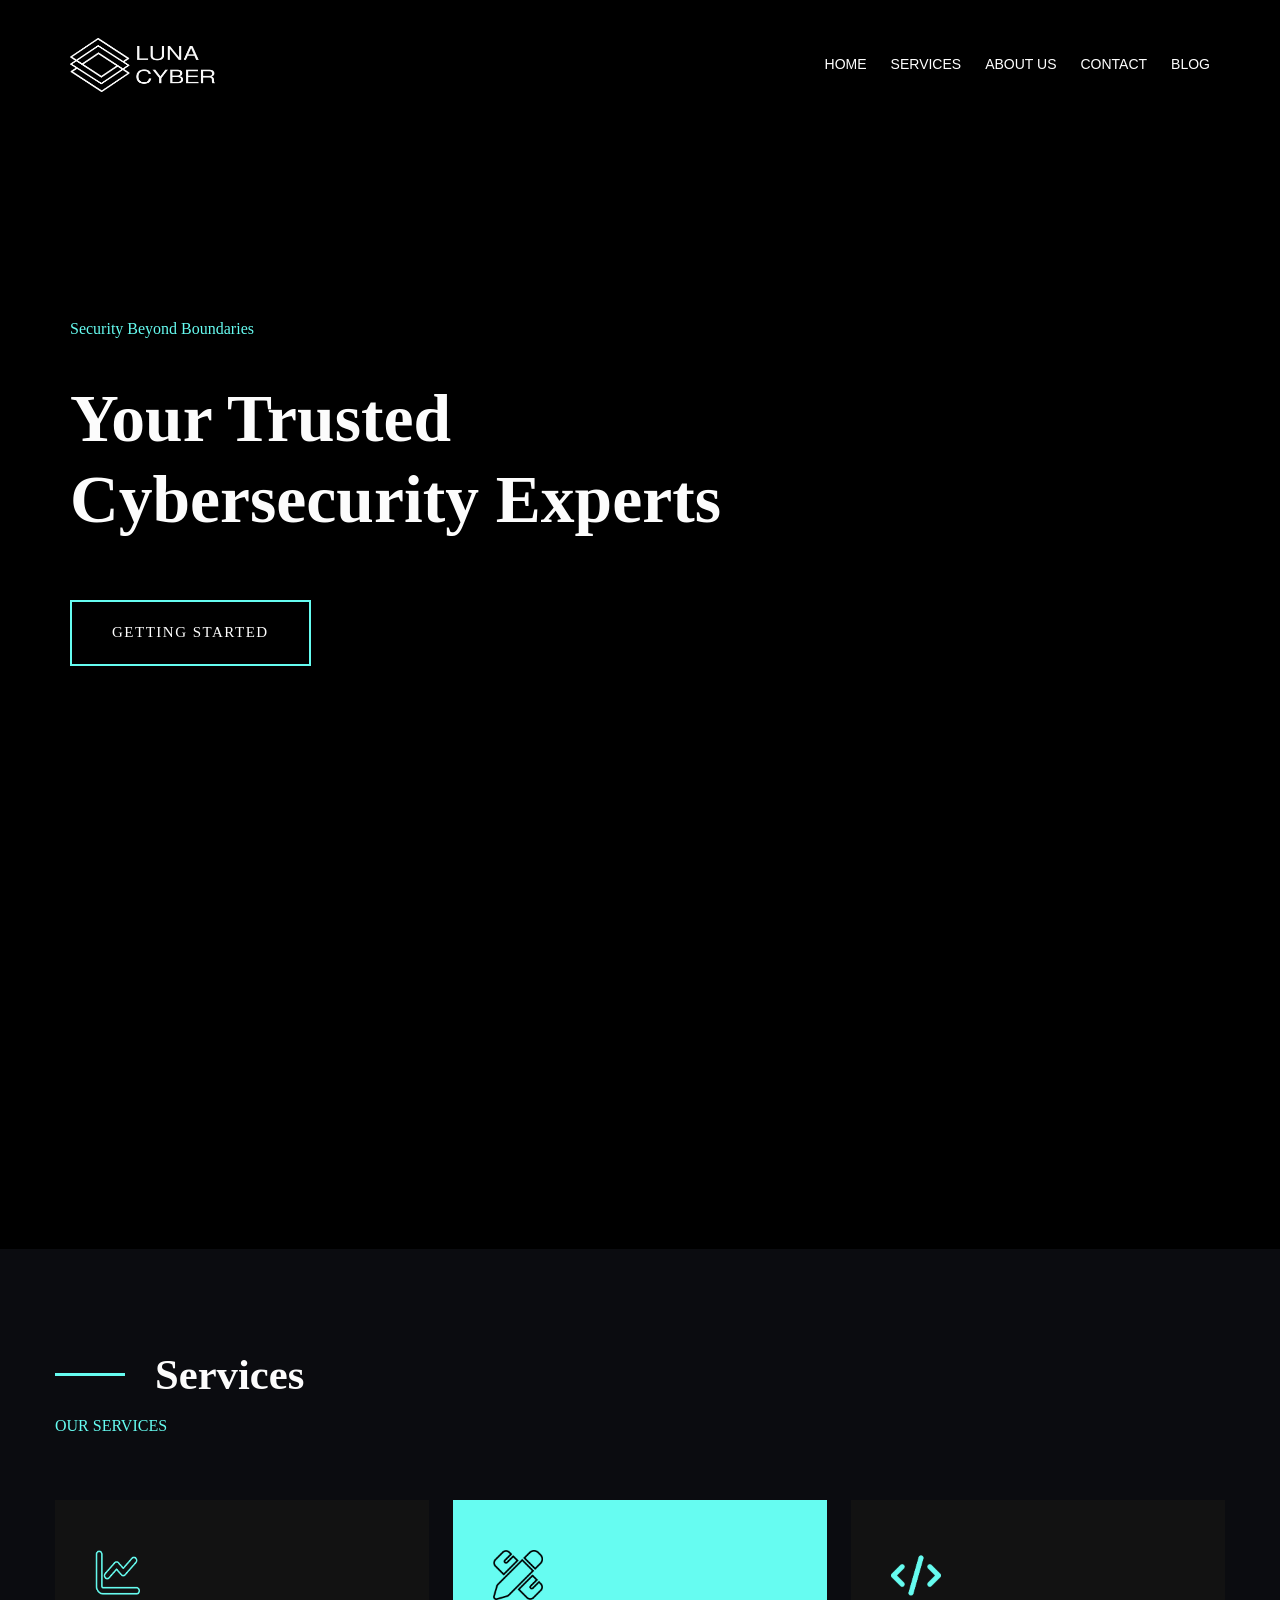
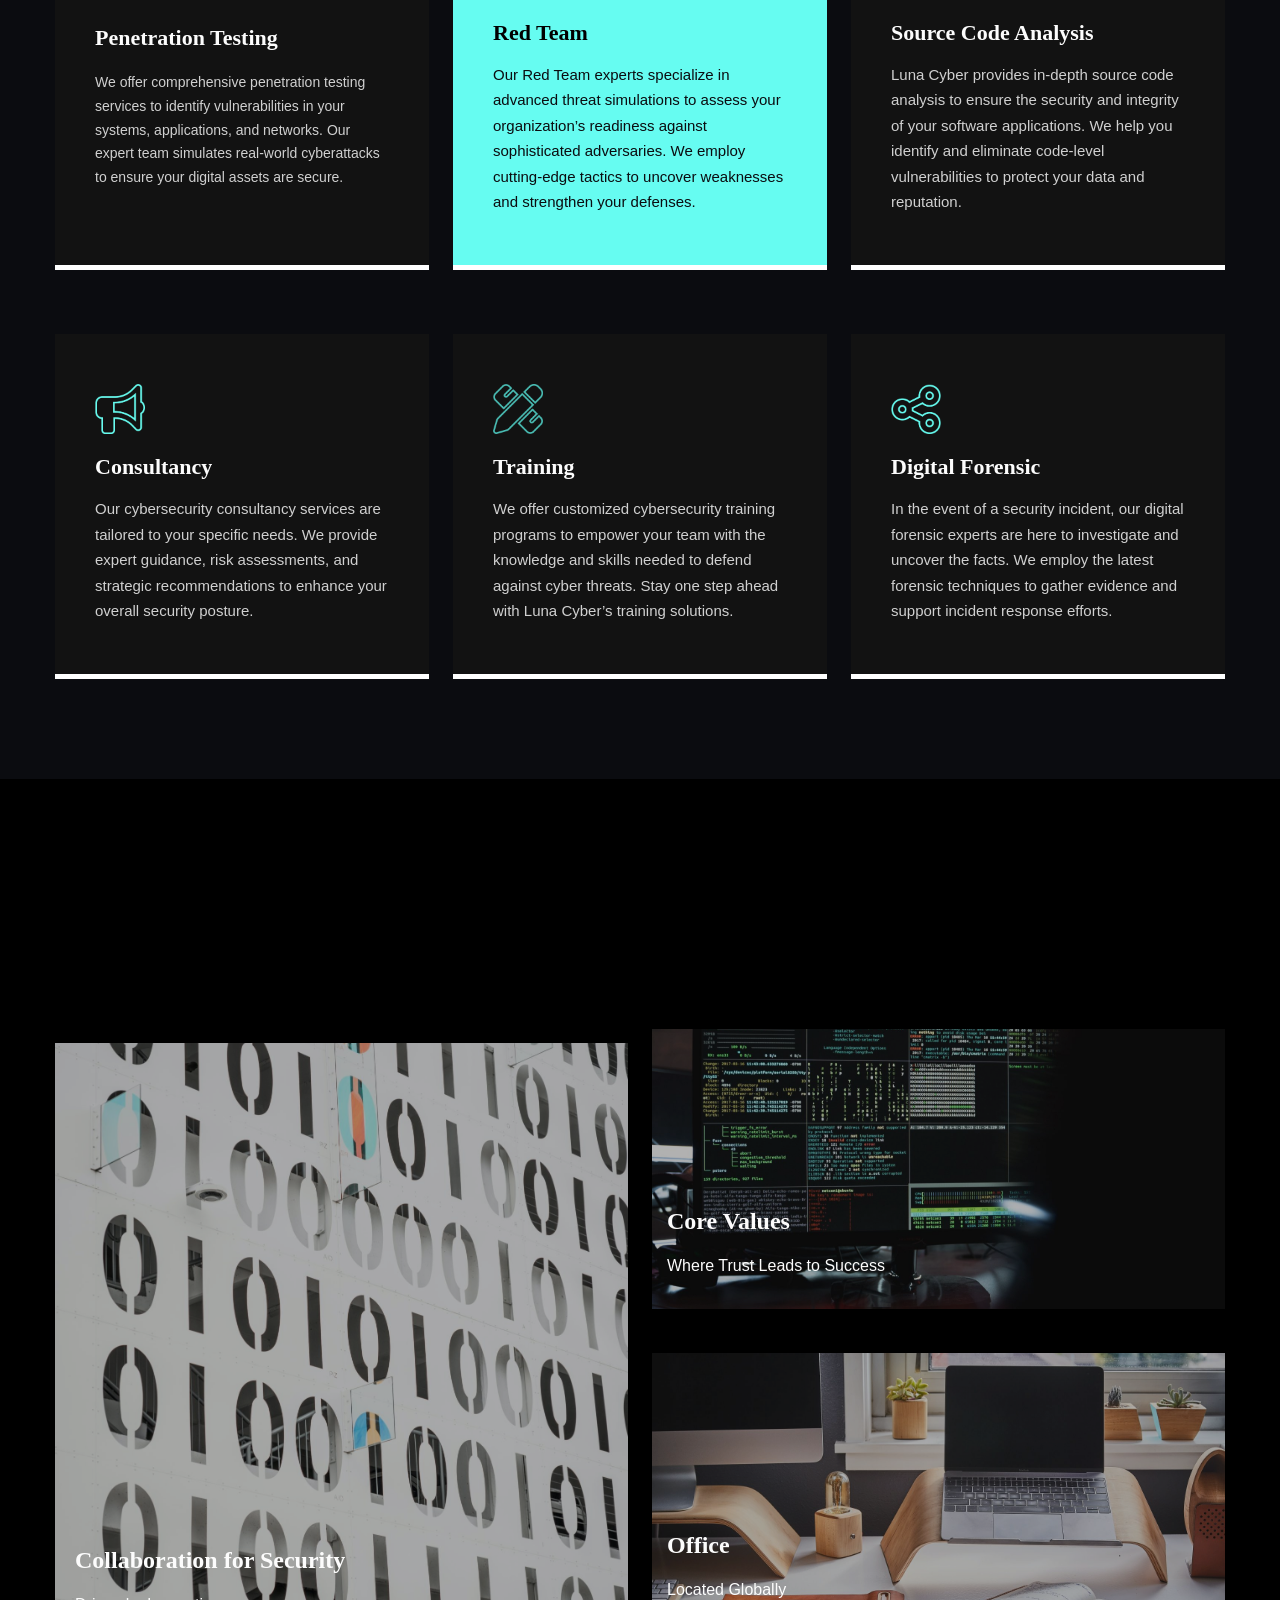
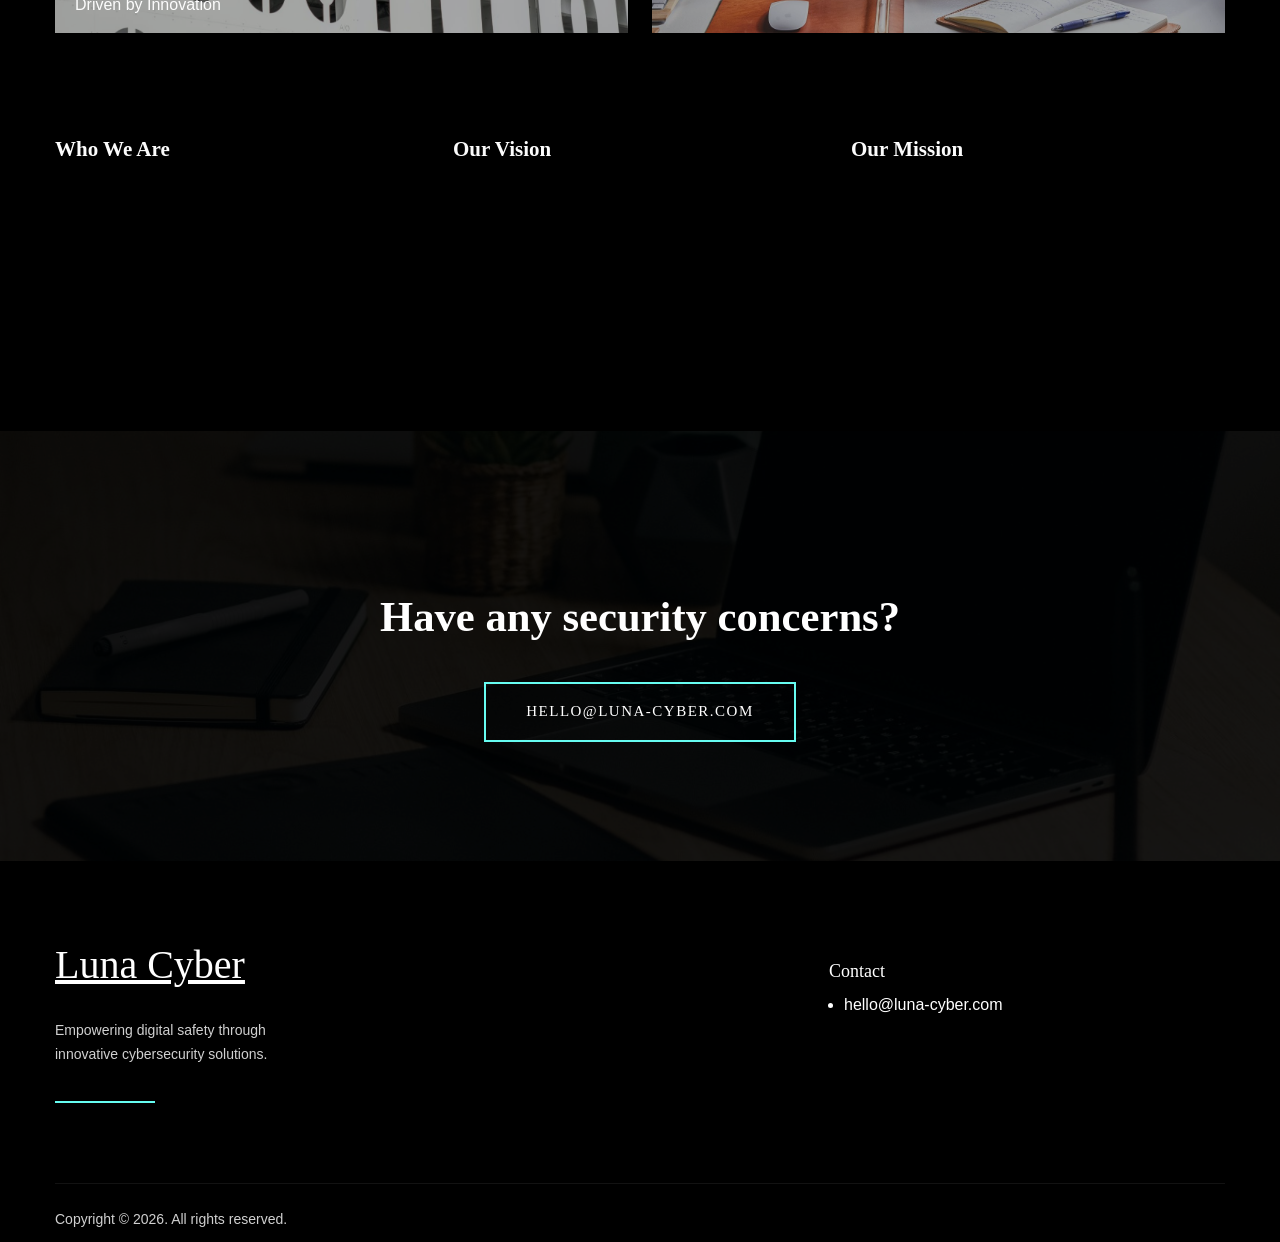
==== commit 7967a8c4: "files" ====
--- a/index.html
+++ b/index.html
@@ -125,8 +125,8 @@
 <link rel="stylesheet" id="zeever-animate-css" href="assets/styles/animation.css" media="all">
 <script src="assets/scripts/interactivity.min.js" id="wp-interactivity-js" defer="defer" data-wp-strategy="defer"></script>
 <script src="assets/scripts/view.min.js" id="wp-block-navigation-view-js" defer="defer" data-wp-strategy="defer"></script>
-<link rel="canonical" href="http://lunacyber.com/">
-<link rel="shortlink" href="http://lunacyber.com/">
+<link rel="canonical" href="http://luna-cyber.com/">
+<link rel="shortlink" href="http://luna-cyber.com/">
 <link rel="icon" href="assets/images/cropped-lunacybericon-32x32.png" sizes="32x32">
 <link rel="icon" href="assets/images/cropped-lunacybericon-192x192.png" sizes="192x192">
 <link rel="apple-touch-icon" href="assets/images/cropped-lunacybericon-180x180.png">
@@ -140,7 +140,7 @@
 <div class="wp-block-cover is-light" style="padding-bottom:180px;min-height:563px"><span aria-hidden="true" class="wp-block-cover__background has-background-dim-0 has-background-dim"></span><div class="wp-block-cover__inner-container is-layout-flow wp-block-cover-is-layout-flow"><header class="wp-block-template-part">
 <div class="wp-block-group is-layout-constrained wp-container-core-group-layout-2 wp-block-group-is-layout-constrained" style="padding-top:20px">
 <div class="wp-block-columns are-vertically-aligned-center is-layout-flex wp-container-core-columns-layout-1 wp-block-columns-is-layout-flex">
-<div class="wp-block-column is-vertically-aligned-center is-layout-flow wp-block-column-is-layout-flow" style="flex-basis:33.33%"><div class="wp-block-site-logo"><a href="http://lunacyber.com/" class="custom-logo-link" rel="home" aria-current="page"><img width="145" height="53" src="assets/images/luna-8.png" class="custom-logo" alt="Luna Cyber" decoding="async"></a></div></div>
+<div class="wp-block-column is-vertically-aligned-center is-layout-flow wp-block-column-is-layout-flow" style="flex-basis:33.33%"><div class="wp-block-site-logo"><a href="http://luna-cyber.com/" class="custom-logo-link" rel="home" aria-current="page"><img width="145" height="53" src="assets/images/luna-8.png" class="custom-logo" alt="Luna Cyber" decoding="async"></a></div></div>
 
 
 
@@ -155,7 +155,7 @@
 					<div class="wp-block-navigation__responsive-dialog" data-wp-bind--aria-modal="selectors.core.navigation.ariaModal" data-wp-bind--aria-label="selectors.core.navigation.ariaLabel" data-wp-bind--role="selectors.core.navigation.roleAttribute" data-wp-effect="effects.core.navigation.focusFirstElement">
 							<button aria-label="Close menu" class="wp-block-navigation__responsive-container-close" data-wp-on--click="actions.core.navigation.closeMenuOnClick"><svg xmlns="http://www.w3.org/2000/svg" viewBox="0 0 24 24" width="24" height="24" aria-hidden="true" focusable="false"><path d="M13 11.8l6.1-6.3-1-1-6.1 6.2-6.1-6.2-1 1 6.1 6.3-6.5 6.7 1 1 6.5-6.6 6.5 6.6 1-1z"></path></svg></button>
 						<div class="wp-block-navigation__responsive-container-content" id="modal-1-content">
-							<ul style="font-size:14px;font-style:normal;font-weight:500;text-transform:uppercase;" class="wp-block-navigation__container has-text-color has-white-color is-responsive is-style-customnav wp-block-navigation"><li style="font-size: 14px;" class=" wp-block-navigation-item wp-block-navigation-link"><a class="wp-block-navigation-item__content" href="http://lunacyber.com/"><span class="wp-block-navigation-item__label">Home</span></a></li><li style="font-size: 14px;" class=" wp-block-navigation-item wp-block-navigation-link"><a class="wp-block-navigation-item__content" href="http://lunacyber.com/#services"><span class="wp-block-navigation-item__label">Services</span></a></li><li style="font-size: 14px;" class=" wp-block-navigation-item wp-block-navigation-link"><a class="wp-block-navigation-item__content" href="http://lunacyber.com/#about-us"><span class="wp-block-navigation-item__label">About Us</span></a></li><li style="font-size: 14px;" class=" wp-block-navigation-item wp-block-navigation-link"><a class="wp-block-navigation-item__content" href="http://lunacyber.com/#contact"><span class="wp-block-navigation-item__label">Contact</span></a></li><li style="font-size: 14px;" class=" wp-block-navigation-item wp-block-navigation-link"><a class="wp-block-navigation-item__content" href="http://lunacyber.com/blog/"><span class="wp-block-navigation-item__label">Blog</span></a></li></ul>
+							<ul style="font-size:14px;font-style:normal;font-weight:500;text-transform:uppercase;" class="wp-block-navigation__container has-text-color has-white-color is-responsive is-style-customnav wp-block-navigation"><li style="font-size: 14px;" class=" wp-block-navigation-item wp-block-navigation-link"><a class="wp-block-navigation-item__content" href="http://luna-cyber.com/"><span class="wp-block-navigation-item__label">Home</span></a></li><li style="font-size: 14px;" class=" wp-block-navigation-item wp-block-navigation-link"><a class="wp-block-navigation-item__content" href="http://luna-cyber.com/#services"><span class="wp-block-navigation-item__label">Services</span></a></li><li style="font-size: 14px;" class=" wp-block-navigation-item wp-block-navigation-link"><a class="wp-block-navigation-item__content" href="http://luna-cyber.com/#about-us"><span class="wp-block-navigation-item__label">About Us</span></a></li><li style="font-size: 14px;" class=" wp-block-navigation-item wp-block-navigation-link"><a class="wp-block-navigation-item__content" href="http://luna-cyber.com/#contact"><span class="wp-block-navigation-item__label">Contact</span></a></li><li style="font-size: 14px;" class=" wp-block-navigation-item wp-block-navigation-link"><a class="wp-block-navigation-item__content" href="http://luna-cyber.com/blog/"><span class="wp-block-navigation-item__label">Blog</span></a></li></ul>
 						</div>
 					</div>
 				</div>
@@ -528,7 +528,7 @@
 
 
 <div class="wp-block-buttons is-content-justification-center is-layout-flex wp-container-core-buttons-layout-2 wp-block-buttons-is-layout-flex" style="margin-top:40px">
-<div class="wp-block-button is-style-custombuttonfill is-style-custombuttonborder3 zeever-animate zeever-move-up zeever-delay-1 has-helvetica-arial-font-family"><a class="wp-block-button__link wp-element-button" href="mailto:hello@lunacyber.com" style="border-radius:0px;padding-top:15px;padding-right:40px;padding-bottom:15px;padding-left:40px">hello@lunacyber.com</a></div>
+<div class="wp-block-button is-style-custombuttonfill is-style-custombuttonborder3 zeever-animate zeever-move-up zeever-delay-1 has-helvetica-arial-font-family"><a class="wp-block-button__link wp-element-button" href="mailto:hello@luna-cyber.com" style="border-radius:0px;padding-top:15px;padding-right:40px;padding-bottom:15px;padding-left:40px">hello@luna-cyber.com</a></div>
 </div>
 </div>
 </div>
@@ -539,7 +539,7 @@
 <footer class="wp-block-template-part">
 <div id="contact" class="wp-block-group has-black-background-color has-background is-layout-constrained wp-container-core-group-layout-23 wp-block-group-is-layout-constrained" style="padding-top:80px;padding-bottom:0px">
 <div class="wp-block-columns are-vertically-aligned-top is-layout-flex wp-container-core-columns-layout-17 wp-block-columns-is-layout-flex" style="margin-bottom:80px">
-<div class="wp-block-column is-vertically-aligned-top is-layout-flow wp-block-column-is-layout-flow" style="padding-right:40px;flex-basis:300px"><h1 style="margin-bottom:30px; font-style:normal;font-weight:500;" class="has-link-color wp-block-site-title has-extra-large-font-size has-helvetica-arial-font-family wp-elements-055d848aef27aef7fe488aa420e23fe1"><a href="http://lunacyber.com/" target="_self" rel="home" aria-current="page">Luna Cyber</a></h1>
+<div class="wp-block-column is-vertically-aligned-top is-layout-flow wp-block-column-is-layout-flow" style="padding-right:40px;flex-basis:300px"><h1 style="margin-bottom:30px; font-style:normal;font-weight:500;" class="has-link-color wp-block-site-title has-extra-large-font-size has-helvetica-arial-font-family wp-elements-055d848aef27aef7fe488aa420e23fe1"><a href="http://luna-cyber.com/" target="_self" rel="home" aria-current="page">Luna Cyber</a></h1>
 
 
 <p class="has-text-color" style="color:#d0d0d0;font-size:14px;font-style:normal;font-weight:300">Empowering digital safety through innovative cybersecurity solutions.</p>
@@ -571,11 +571,8 @@
 
 
 <ul style="font-style:normal;font-weight:400;line-height:2.8" class="has-white-color has-text-color has-tiny-font-size">
-<li>Harju maakond, Tallinn, Kesklinna linnaosa, Tornimäe tn 5, 10145, Estonia</li>
-
-
-
-<li>hello@lunacyber.com</li>
+
+<li>hello@luna-cyber.com</li>
 </ul>
 </div>
 </div>
@@ -589,7 +586,7 @@
 <div class="wp-block-group is-layout-flow wp-block-group-is-layout-flow" style="padding-top:0px;padding-bottom:10px">
 <div class="wp-block-columns are-vertically-aligned-center is-layout-flex wp-container-core-columns-layout-18 wp-block-columns-is-layout-flex">
 <div class="wp-block-column is-vertically-aligned-center is-layout-flow wp-block-column-is-layout-flow">
-<p class="has-text-align-left has-text-color has-link-color wp-elements-6a3624bd850a87f23170e265e37ff6bc" style="color:#d0d0d0;font-size:14px;font-style:normal;font-weight:300">Copyright © 2024. All rights reserved.</p>
+<p class="has-text-align-left has-text-color has-link-color wp-elements-6a3624bd850a87f23170e265e37ff6bc" style="color:#d0d0d0;font-size:14px;font-style:normal;font-weight:300">Copyright © 2026. All rights reserved.</p>
 </div>
 
 
--- a/assets/styles/style.min.css
+++ b/assets/styles/style.min.css
@@ -0,0 +1 @@
+.wp-block-navigation{--navigation-layout-justification-setting:flex-start;--navigation-layout-direction:row;--navigation-layout-wrap:wrap;--navigation-layout-justify:flex-start;--navigation-layout-align:center;position:relative}.wp-block-navigation ul{margin-bottom:0;margin-left:0;margin-top:0;padding-left:0}.wp-block-navigation ul,.wp-block-navigation ul li{list-style:none;padding:0}.wp-block-navigation .wp-block-navigation-item{align-items:center;background-color:inherit;display:flex;position:relative}.wp-block-navigation .wp-block-navigation-item .wp-block-navigation__submenu-container:empty{display:none}.wp-block-navigation .wp-block-navigation-item__content{display:block}.wp-block-navigation .wp-block-navigation-item__content.wp-block-navigation-item__content{color:inherit}.wp-block-navigation.has-text-decoration-underline .wp-block-navigation-item__content,.wp-block-navigation.has-text-decoration-underline .wp-block-navigation-item__content:active,.wp-block-navigation.has-text-decoration-underline .wp-block-navigation-item__content:focus{text-decoration:underline}.wp-block-navigation.has-text-decoration-line-through .wp-block-navigation-item__content,.wp-block-navigation.has-text-decoration-line-through .wp-block-navigation-item__content:active,.wp-block-navigation.has-text-decoration-line-through .wp-block-navigation-item__content:focus{text-decoration:line-through}.wp-block-navigation:where(:not([class*=has-text-decoration])) a{text-decoration:none}.wp-block-navigation:where(:not([class*=has-text-decoration])) a:active,.wp-block-navigation:where(:not([class*=has-text-decoration])) a:focus{text-decoration:none}.wp-block-navigation .wp-block-navigation__submenu-icon{align-self:center;background-color:inherit;border:none;color:currentColor;display:inline-block;font-size:inherit;height:.6em;line-height:0;margin-left:.25em;padding:0;width:.6em}.wp-block-navigation .wp-block-navigation__submenu-icon svg{stroke:currentColor;display:inline-block;height:inherit;margin-top:.075em;width:inherit}.wp-block-navigation.is-vertical{--navigation-layout-direction:column;--navigation-layout-justify:initial;--navigation-layout-align:flex-start}.wp-block-navigation.no-wrap{--navigation-layout-wrap:nowrap}.wp-block-navigation.items-justified-center{--navigation-layout-justification-setting:center;--navigation-layout-justify:center}.wp-block-navigation.items-justified-center.is-vertical{--navigation-layout-align:center}.wp-block-navigation.items-justified-right{--navigation-layout-justification-setting:flex-end;--navigation-layout-justify:flex-end}.wp-block-navigation.items-justified-right.is-vertical{--navigation-layout-align:flex-end}.wp-block-navigation.items-justified-space-between{--navigation-layout-justification-setting:space-between;--navigation-layout-justify:space-between}.wp-block-navigation .has-child .wp-block-navigation__submenu-container{align-items:normal;background-color:inherit;color:inherit;display:flex;flex-direction:column;height:0;left:-1px;opacity:0;overflow:hidden;position:absolute;top:100%;transition:opacity .1s linear;visibility:hidden;width:0;z-index:2}.wp-block-navigation .has-child .wp-block-navigation__submenu-container>.wp-block-navigation-item>.wp-block-navigation-item__content{display:flex;flex-grow:1}.wp-block-navigation .has-child .wp-block-navigation__submenu-container>.wp-block-navigation-item>.wp-block-navigation-item__content .wp-block-navigation__submenu-icon{margin-left:auto;margin-right:0}.wp-block-navigation .has-child .wp-block-navigation__submenu-container .wp-block-navigation-item__content{margin:0}@media (min-width:782px){.wp-block-navigation .has-child .wp-block-navigation__submenu-container .wp-block-navigation__submenu-container{left:100%;top:-1px}.wp-block-navigation .has-child .wp-block-navigation__submenu-container .wp-block-navigation__submenu-container:before{background:transparent;content:"";display:block;height:100%;position:absolute;right:100%;width:.5em}.wp-block-navigation .has-child .wp-block-navigation__submenu-container .wp-block-navigation__submenu-icon{margin-right:.25em}.wp-block-navigation .has-child .wp-block-navigation__submenu-container .wp-block-navigation__submenu-icon svg{transform:rotate(-90deg)}}.wp-block-navigation .has-child:not(.open-on-click):hover>.wp-block-navigation__submenu-container{height:auto;min-width:200px;opacity:1;overflow:visible;visibility:visible;width:auto}.wp-block-navigation .has-child:not(.open-on-click):not(.open-on-hover-click):focus-within>.wp-block-navigation__submenu-container{height:auto;min-width:200px;opacity:1;overflow:visible;visibility:visible;width:auto}.wp-block-navigation .has-child .wp-block-navigation-submenu__toggle[aria-expanded=true]~.wp-block-navigation__submenu-container{height:auto;min-width:200px;opacity:1;overflow:visible;visibility:visible;width:auto}.wp-block-navigation.has-background .has-child .wp-block-navigation__submenu-container{left:0;top:100%}@media (min-width:782px){.wp-block-navigation.has-background .has-child .wp-block-navigation__submenu-container .wp-block-navigation__submenu-container{left:100%;top:0}}.wp-block-navigation-submenu{display:flex;position:relative}.wp-block-navigation-submenu .wp-block-navigation__submenu-icon svg{stroke:currentColor}button.wp-block-navigation-item__content{background-color:transparent;border:none;color:currentColor;font-family:inherit;font-size:inherit;font-style:inherit;font-weight:inherit;line-height:inherit;text-align:left;text-transform:inherit}.wp-block-navigation-submenu__toggle{cursor:pointer}.wp-block-navigation-item.open-on-click .wp-block-navigation-submenu__toggle{padding-right:.85em}.wp-block-navigation-item.open-on-click .wp-block-navigation-submenu__toggle+.wp-block-navigation__submenu-icon{margin-left:-.6em;pointer-events:none}.wp-block-navigation .wp-block-page-list,.wp-block-navigation__container,.wp-block-navigation__responsive-close,.wp-block-navigation__responsive-container,.wp-block-navigation__responsive-container-content,.wp-block-navigation__responsive-dialog{gap:inherit}:where(.wp-block-navigation.has-background .wp-block-navigation-item a:not(.wp-element-button)),:where(.wp-block-navigation.has-background .wp-block-navigation-submenu a:not(.wp-element-button)){padding:.5em 1em}:where(.wp-block-navigation .wp-block-navigation__submenu-container .wp-block-navigation-item a:not(.wp-element-button)),:where(.wp-block-navigation .wp-block-navigation__submenu-container .wp-block-navigation-submenu a:not(.wp-element-button)),:where(.wp-block-navigation .wp-block-navigation__submenu-container .wp-block-navigation-submenu button.wp-block-navigation-item__content),:where(.wp-block-navigation .wp-block-navigation__submenu-container .wp-block-pages-list__item button.wp-block-navigation-item__content){padding:.5em 1em}.wp-block-navigation.items-justified-right .wp-block-navigation__container .has-child .wp-block-navigation__submenu-container,.wp-block-navigation.items-justified-right .wp-block-page-list>.has-child .wp-block-navigation__submenu-container,.wp-block-navigation.items-justified-space-between .wp-block-page-list>.has-child:last-child .wp-block-navigation__submenu-container,.wp-block-navigation.items-justified-space-between>.wp-block-navigation__container>.has-child:last-child .wp-block-navigation__submenu-container{left:auto;right:0}.wp-block-navigation.items-justified-right .wp-block-navigation__container .has-child .wp-block-navigation__submenu-container .wp-block-navigation__submenu-container,.wp-block-navigation.items-justified-right .wp-block-page-list>.has-child .wp-block-navigation__submenu-container .wp-block-navigation__submenu-container,.wp-block-navigation.items-justified-space-between .wp-block-page-list>.has-child:last-child .wp-block-navigation__submenu-container .wp-block-navigation__submenu-container,.wp-block-navigation.items-justified-space-between>.wp-block-navigation__container>.has-child:last-child .wp-block-navigation__submenu-container .wp-block-navigation__submenu-container{left:-1px;right:-1px}@media (min-width:782px){.wp-block-navigation.items-justified-right .wp-block-navigation__container .has-child .wp-block-navigation__submenu-container .wp-block-navigation__submenu-container,.wp-block-navigation.items-justified-right .wp-block-page-list>.has-child .wp-block-navigation__submenu-container .wp-block-navigation__submenu-container,.wp-block-navigation.items-justified-space-between .wp-block-page-list>.has-child:last-child .wp-block-navigation__submenu-container .wp-block-navigation__submenu-container,.wp-block-navigation.items-justified-space-between>.wp-block-navigation__container>.has-child:last-child .wp-block-navigation__submenu-container .wp-block-navigation__submenu-container{left:auto;right:100%}}.wp-block-navigation:not(.has-background) .wp-block-navigation__submenu-container{background-color:#fff;border:1px solid rgba(0,0,0,.15)}.wp-block-navigation.has-background .wp-block-navigation__submenu-container{background-color:inherit}.wp-block-navigation:not(.has-text-color) .wp-block-navigation__submenu-container{color:#000}.wp-block-navigation__container{align-items:var(--navigation-layout-align,initial);display:flex;flex-direction:var(--navigation-layout-direction,initial);flex-wrap:var(--navigation-layout-wrap,wrap);justify-content:var(--navigation-layout-justify,initial);list-style:none;margin:0;padding-left:0}.wp-block-navigation__container .is-responsive{display:none}.wp-block-navigation__container:only-child,.wp-block-page-list:only-child{flex-grow:1}@keyframes overlay-menu__fade-in-animation{0%{opacity:0;transform:translateY(.5em)}to{opacity:1;transform:translateY(0)}}.wp-block-navigation__responsive-container{bottom:0;display:none;left:0;position:fixed;right:0;top:0}.wp-block-navigation__responsive-container :where(.wp-block-navigation-item a){color:inherit}.wp-block-navigation__responsive-container .wp-block-navigation__responsive-container-content{align-items:var(--navigation-layout-align,initial);display:flex;flex-direction:var(--navigation-layout-direction,initial);flex-wrap:var(--navigation-layout-wrap,wrap);justify-content:var(--navigation-layout-justify,initial)}.wp-block-navigation__responsive-container:not(.is-menu-open.is-menu-open){background-color:inherit!important;color:inherit!important}.wp-block-navigation__responsive-container.is-menu-open{animation:overlay-menu__fade-in-animation .1s ease-out;animation-fill-mode:forwards;background-color:inherit;display:flex;flex-direction:column;overflow:auto;padding:clamp(1rem,var(--wp--style--root--padding-top),20rem) clamp(1rem,var(--wp--style--root--padding-right),20rem) clamp(1rem,var(--wp--style--root--padding-bottom),20rem) clamp(1rem,var(--wp--style--root--padding-left),20em);z-index:100000}@media (prefers-reduced-motion:reduce){.wp-block-navigation__responsive-container.is-menu-open{animation-delay:0s;animation-duration:1ms}}.wp-block-navigation__responsive-container.is-menu-open .wp-block-navigation__responsive-container-content{align-items:var(--navigation-layout-justification-setting,inherit);display:flex;flex-direction:column;flex-wrap:nowrap;overflow:visible;padding-top:calc(2rem + 24px)}.wp-block-navigation__responsive-container.is-menu-open .wp-block-navigation__responsive-container-content,.wp-block-navigation__responsive-container.is-menu-open .wp-block-navigation__responsive-container-content .wp-block-navigation__container,.wp-block-navigation__responsive-container.is-menu-open .wp-block-navigation__responsive-container-content .wp-block-page-list{justify-content:flex-start}.wp-block-navigation__responsive-container.is-menu-open .wp-block-navigation__responsive-container-content .wp-block-navigation__submenu-icon{display:none}.wp-block-navigation__responsive-container.is-menu-open .wp-block-navigation__responsive-container-content .has-child .wp-block-navigation__submenu-container{border:none;height:auto;min-width:200px;opacity:1;overflow:initial;padding-left:2rem;padding-right:2rem;position:static;visibility:visible;width:auto}.wp-block-navigation__responsive-container.is-menu-open .wp-block-navigation__responsive-container-content .wp-block-navigation__container,.wp-block-navigation__responsive-container.is-menu-open .wp-block-navigation__responsive-container-content .wp-block-navigation__submenu-container{gap:inherit}.wp-block-navigation__responsive-container.is-menu-open .wp-block-navigation__responsive-container-content .wp-block-navigation__submenu-container{padding-top:var(--wp--style--block-gap,2em)}.wp-block-navigation__responsive-container.is-menu-open .wp-block-navigation__responsive-container-content .wp-block-navigation-item__content{padding:0}.wp-block-navigation__responsive-container.is-menu-open .wp-block-navigation__responsive-container-content .wp-block-navigation-item,.wp-block-navigation__responsive-container.is-menu-open .wp-block-navigation__responsive-container-content .wp-block-navigation__container,.wp-block-navigation__responsive-container.is-menu-open .wp-block-navigation__responsive-container-content .wp-block-page-list{align-items:var(--navigation-layout-justification-setting,initial);display:flex;flex-direction:column}.wp-block-navigation__responsive-container.is-menu-open .wp-block-navigation-item,.wp-block-navigation__responsive-container.is-menu-open .wp-block-navigation-item .wp-block-navigation__submenu-container,.wp-block-navigation__responsive-container.is-menu-open .wp-block-navigation__container,.wp-block-navigation__responsive-container.is-menu-open .wp-block-page-list{background:transparent!important;color:inherit!important}.wp-block-navigation__responsive-container.is-menu-open .wp-block-navigation__submenu-container.wp-block-navigation__submenu-container.wp-block-navigation__submenu-container.wp-block-navigation__submenu-container{left:auto;right:auto}@media (min-width:600px){.wp-block-navigation__responsive-container:not(.hidden-by-default):not(.is-menu-open){background-color:inherit;display:block;position:relative;width:100%;z-index:auto}.wp-block-navigation__responsive-container:not(.hidden-by-default):not(.is-menu-open) .wp-block-navigation__responsive-container-close{display:none}.wp-block-navigation__responsive-container.is-menu-open .wp-block-navigation__submenu-container.wp-block-navigation__submenu-container.wp-block-navigation__submenu-container.wp-block-navigation__submenu-container{left:0}}.wp-block-navigation:not(.has-background) .wp-block-navigation__responsive-container.is-menu-open{background-color:#fff}.wp-block-navigation:not(.has-text-color) .wp-block-navigation__responsive-container.is-menu-open{color:#000}.wp-block-navigation__toggle_button_label{font-size:1rem;font-weight:700}.wp-block-navigation__responsive-container-close,.wp-block-navigation__responsive-container-open{background:transparent;border:none;color:currentColor;cursor:pointer;margin:0;padding:0;text-transform:inherit;vertical-align:middle}.wp-block-navigation__responsive-container-close svg,.wp-block-navigation__responsive-container-open svg{fill:currentColor;display:block;height:24px;pointer-events:none;width:24px}.wp-block-navigation__responsive-container-open{display:flex}.wp-block-navigation__responsive-container-open.wp-block-navigation__responsive-container-open.wp-block-navigation__responsive-container-open{font-family:inherit;font-size:inherit;font-weight:inherit}@media (min-width:600px){.wp-block-navigation__responsive-container-open:not(.always-shown){display:none}}.wp-block-navigation__responsive-container-close{position:absolute;right:0;top:0;z-index:2}.wp-block-navigation__responsive-container-close.wp-block-navigation__responsive-container-close.wp-block-navigation__responsive-container-close{font-family:inherit;font-size:inherit;font-weight:inherit}.wp-block-navigation__responsive-close{width:100%}.has-modal-open .wp-block-navigation__responsive-close{margin-left:auto;margin-right:auto;max-width:var(--wp--style--global--wide-size,100%)}.wp-block-navigation__responsive-close:focus{outline:none}.is-menu-open .wp-block-navigation__responsive-close,.is-menu-open .wp-block-navigation__responsive-container-content,.is-menu-open .wp-block-navigation__responsive-dialog{box-sizing:border-box}.wp-block-navigation__responsive-dialog{position:relative}.has-modal-open .admin-bar .is-menu-open .wp-block-navigation__responsive-dialog{margin-top:46px}@media (min-width:782px){.has-modal-open .admin-bar .is-menu-open .wp-block-navigation__responsive-dialog{margin-top:32px}}html.has-modal-open{overflow:hidden}
--- a/assets/styles/style.min_002.css
+++ b/assets/styles/style.min_002.css
@@ -0,0 +1 @@
+.wp-block-cover,.wp-block-cover-image{align-items:center;background-position:50%;box-sizing:border-box;display:flex;justify-content:center;min-height:430px;overflow:hidden;overflow:clip;padding:1em;position:relative}.wp-block-cover .has-background-dim:not([class*=-background-color]),.wp-block-cover-image .has-background-dim:not([class*=-background-color]),.wp-block-cover-image.has-background-dim:not([class*=-background-color]),.wp-block-cover.has-background-dim:not([class*=-background-color]){background-color:#000}.wp-block-cover .has-background-dim.has-background-gradient,.wp-block-cover-image .has-background-dim.has-background-gradient{background-color:transparent}.wp-block-cover-image.has-background-dim:before,.wp-block-cover.has-background-dim:before{background-color:inherit;content:""}.wp-block-cover .wp-block-cover__background,.wp-block-cover .wp-block-cover__gradient-background,.wp-block-cover-image .wp-block-cover__background,.wp-block-cover-image .wp-block-cover__gradient-background,.wp-block-cover-image.has-background-dim:not(.has-background-gradient):before,.wp-block-cover.has-background-dim:not(.has-background-gradient):before{bottom:0;left:0;opacity:.5;position:absolute;right:0;top:0;z-index:1}.wp-block-cover-image.has-background-dim.has-background-dim-10 .wp-block-cover__background,.wp-block-cover-image.has-background-dim.has-background-dim-10 .wp-block-cover__gradient-background,.wp-block-cover-image.has-background-dim.has-background-dim-10:not(.has-background-gradient):before,.wp-block-cover.has-background-dim.has-background-dim-10 .wp-block-cover__background,.wp-block-cover.has-background-dim.has-background-dim-10 .wp-block-cover__gradient-background,.wp-block-cover.has-background-dim.has-background-dim-10:not(.has-background-gradient):before{opacity:.1}.wp-block-cover-image.has-background-dim.has-background-dim-20 .wp-block-cover__background,.wp-block-cover-image.has-background-dim.has-background-dim-20 .wp-block-cover__gradient-background,.wp-block-cover-image.has-background-dim.has-background-dim-20:not(.has-background-gradient):before,.wp-block-cover.has-background-dim.has-background-dim-20 .wp-block-cover__background,.wp-block-cover.has-background-dim.has-background-dim-20 .wp-block-cover__gradient-background,.wp-block-cover.has-background-dim.has-background-dim-20:not(.has-background-gradient):before{opacity:.2}.wp-block-cover-image.has-background-dim.has-background-dim-30 .wp-block-cover__background,.wp-block-cover-image.has-background-dim.has-background-dim-30 .wp-block-cover__gradient-background,.wp-block-cover-image.has-background-dim.has-background-dim-30:not(.has-background-gradient):before,.wp-block-cover.has-background-dim.has-background-dim-30 .wp-block-cover__background,.wp-block-cover.has-background-dim.has-background-dim-30 .wp-block-cover__gradient-background,.wp-block-cover.has-background-dim.has-background-dim-30:not(.has-background-gradient):before{opacity:.3}.wp-block-cover-image.has-background-dim.has-background-dim-40 .wp-block-cover__background,.wp-block-cover-image.has-background-dim.has-background-dim-40 .wp-block-cover__gradient-background,.wp-block-cover-image.has-background-dim.has-background-dim-40:not(.has-background-gradient):before,.wp-block-cover.has-background-dim.has-background-dim-40 .wp-block-cover__background,.wp-block-cover.has-background-dim.has-background-dim-40 .wp-block-cover__gradient-background,.wp-block-cover.has-background-dim.has-background-dim-40:not(.has-background-gradient):before{opacity:.4}.wp-block-cover-image.has-background-dim.has-background-dim-50 .wp-block-cover__background,.wp-block-cover-image.has-background-dim.has-background-dim-50 .wp-block-cover__gradient-background,.wp-block-cover-image.has-background-dim.has-background-dim-50:not(.has-background-gradient):before,.wp-block-cover.has-background-dim.has-background-dim-50 .wp-block-cover__background,.wp-block-cover.has-background-dim.has-background-dim-50 .wp-block-cover__gradient-background,.wp-block-cover.has-background-dim.has-background-dim-50:not(.has-background-gradient):before{opacity:.5}.wp-block-cover-image.has-background-dim.has-background-dim-60 .wp-block-cover__background,.wp-block-cover-image.has-background-dim.has-background-dim-60 .wp-block-cover__gradient-background,.wp-block-cover-image.has-background-dim.has-background-dim-60:not(.has-background-gradient):before,.wp-block-cover.has-background-dim.has-background-dim-60 .wp-block-cover__background,.wp-block-cover.has-background-dim.has-background-dim-60 .wp-block-cover__gradient-background,.wp-block-cover.has-background-dim.has-background-dim-60:not(.has-background-gradient):before{opacity:.6}.wp-block-cover-image.has-background-dim.has-background-dim-70 .wp-block-cover__background,.wp-block-cover-image.has-background-dim.has-background-dim-70 .wp-block-cover__gradient-background,.wp-block-cover-image.has-background-dim.has-background-dim-70:not(.has-background-gradient):before,.wp-block-cover.has-background-dim.has-background-dim-70 .wp-block-cover__background,.wp-block-cover.has-background-dim.has-background-dim-70 .wp-block-cover__gradient-background,.wp-block-cover.has-background-dim.has-background-dim-70:not(.has-background-gradient):before{opacity:.7}.wp-block-cover-image.has-background-dim.has-background-dim-80 .wp-block-cover__background,.wp-block-cover-image.has-background-dim.has-background-dim-80 .wp-block-cover__gradient-background,.wp-block-cover-image.has-background-dim.has-background-dim-80:not(.has-background-gradient):before,.wp-block-cover.has-background-dim.has-background-dim-80 .wp-block-cover__background,.wp-block-cover.has-background-dim.has-background-dim-80 .wp-block-cover__gradient-background,.wp-block-cover.has-background-dim.has-background-dim-80:not(.has-background-gradient):before{opacity:.8}.wp-block-cover-image.has-background-dim.has-background-dim-90 .wp-block-cover__background,.wp-block-cover-image.has-background-dim.has-background-dim-90 .wp-block-cover__gradient-background,.wp-block-cover-image.has-background-dim.has-background-dim-90:not(.has-background-gradient):before,.wp-block-cover.has-background-dim.has-background-dim-90 .wp-block-cover__background,.wp-block-cover.has-background-dim.has-background-dim-90 .wp-block-cover__gradient-background,.wp-block-cover.has-background-dim.has-background-dim-90:not(.has-background-gradient):before{opacity:.9}.wp-block-cover-image.has-background-dim.has-background-dim-100 .wp-block-cover__background,.wp-block-cover-image.has-background-dim.has-background-dim-100 .wp-block-cover__gradient-background,.wp-block-cover-image.has-background-dim.has-background-dim-100:not(.has-background-gradient):before,.wp-block-cover.has-background-dim.has-background-dim-100 .wp-block-cover__background,.wp-block-cover.has-background-dim.has-background-dim-100 .wp-block-cover__gradient-background,.wp-block-cover.has-background-dim.has-background-dim-100:not(.has-background-gradient):before{opacity:1}.wp-block-cover .wp-block-cover__background.has-background-dim.has-background-dim-0,.wp-block-cover .wp-block-cover__gradient-background.has-background-dim.has-background-dim-0,.wp-block-cover-image .wp-block-cover__background.has-background-dim.has-background-dim-0,.wp-block-cover-image .wp-block-cover__gradient-background.has-background-dim.has-background-dim-0{opacity:0}.wp-block-cover .wp-block-cover__background.has-background-dim.has-background-dim-10,.wp-block-cover .wp-block-cover__gradient-background.has-background-dim.has-background-dim-10,.wp-block-cover-image .wp-block-cover__background.has-background-dim.has-background-dim-10,.wp-block-cover-image .wp-block-cover__gradient-background.has-background-dim.has-background-dim-10{opacity:.1}.wp-block-cover .wp-block-cover__background.has-background-dim.has-background-dim-20,.wp-block-cover .wp-block-cover__gradient-background.has-background-dim.has-background-dim-20,.wp-block-cover-image .wp-block-cover__background.has-background-dim.has-background-dim-20,.wp-block-cover-image .wp-block-cover__gradient-background.has-background-dim.has-background-dim-20{opacity:.2}.wp-block-cover .wp-block-cover__background.has-background-dim.has-background-dim-30,.wp-block-cover .wp-block-cover__gradient-background.has-background-dim.has-background-dim-30,.wp-block-cover-image .wp-block-cover__background.has-background-dim.has-background-dim-30,.wp-block-cover-image .wp-block-cover__gradient-background.has-background-dim.has-background-dim-30{opacity:.3}.wp-block-cover .wp-block-cover__background.has-background-dim.has-background-dim-40,.wp-block-cover .wp-block-cover__gradient-background.has-background-dim.has-background-dim-40,.wp-block-cover-image .wp-block-cover__background.has-background-dim.has-background-dim-40,.wp-block-cover-image .wp-block-cover__gradient-background.has-background-dim.has-background-dim-40{opacity:.4}.wp-block-cover .wp-block-cover__background.has-background-dim.has-background-dim-50,.wp-block-cover .wp-block-cover__gradient-background.has-background-dim.has-background-dim-50,.wp-block-cover-image .wp-block-cover__background.has-background-dim.has-background-dim-50,.wp-block-cover-image .wp-block-cover__gradient-background.has-background-dim.has-background-dim-50{opacity:.5}.wp-block-cover .wp-block-cover__background.has-background-dim.has-background-dim-60,.wp-block-cover .wp-block-cover__gradient-background.has-background-dim.has-background-dim-60,.wp-block-cover-image .wp-block-cover__background.has-background-dim.has-background-dim-60,.wp-block-cover-image .wp-block-cover__gradient-background.has-background-dim.has-background-dim-60{opacity:.6}.wp-block-cover .wp-block-cover__background.has-background-dim.has-background-dim-70,.wp-block-cover .wp-block-cover__gradient-background.has-background-dim.has-background-dim-70,.wp-block-cover-image .wp-block-cover__background.has-background-dim.has-background-dim-70,.wp-block-cover-image .wp-block-cover__gradient-background.has-background-dim.has-background-dim-70{opacity:.7}.wp-block-cover .wp-block-cover__background.has-background-dim.has-background-dim-80,.wp-block-cover .wp-block-cover__gradient-background.has-background-dim.has-background-dim-80,.wp-block-cover-image .wp-block-cover__background.has-background-dim.has-background-dim-80,.wp-block-cover-image .wp-block-cover__gradient-background.has-background-dim.has-background-dim-80{opacity:.8}.wp-block-cover .wp-block-cover__background.has-background-dim.has-background-dim-90,.wp-block-cover .wp-block-cover__gradient-background.has-background-dim.has-background-dim-90,.wp-block-cover-image .wp-block-cover__background.has-background-dim.has-background-dim-90,.wp-block-cover-image .wp-block-cover__gradient-background.has-background-dim.has-background-dim-90{opacity:.9}.wp-block-cover .wp-block-cover__background.has-background-dim.has-background-dim-100,.wp-block-cover .wp-block-cover__gradient-background.has-background-dim.has-background-dim-100,.wp-block-cover-image .wp-block-cover__background.has-background-dim.has-background-dim-100,.wp-block-cover-image .wp-block-cover__gradient-background.has-background-dim.has-background-dim-100{opacity:1}.wp-block-cover-image.alignleft,.wp-block-cover-image.alignright,.wp-block-cover.alignleft,.wp-block-cover.alignright{max-width:420px;width:100%}.wp-block-cover-image:after,.wp-block-cover:after{content:"";display:block;font-size:0;min-height:inherit}@supports (position:sticky){.wp-block-cover-image:after,.wp-block-cover:after{content:none}}.wp-block-cover-image.aligncenter,.wp-block-cover-image.alignleft,.wp-block-cover-image.alignright,.wp-block-cover.aligncenter,.wp-block-cover.alignleft,.wp-block-cover.alignright{display:flex}.wp-block-cover .wp-block-cover__inner-container,.wp-block-cover-image .wp-block-cover__inner-container{color:inherit;width:100%;z-index:1}.wp-block-cover h1:where(:not(.has-text-color)),.wp-block-cover h2:where(:not(.has-text-color)),.wp-block-cover h3:where(:not(.has-text-color)),.wp-block-cover h4:where(:not(.has-text-color)),.wp-block-cover h5:where(:not(.has-text-color)),.wp-block-cover h6:where(:not(.has-text-color)),.wp-block-cover p:where(:not(.has-text-color)),.wp-block-cover-image h1:where(:not(.has-text-color)),.wp-block-cover-image h2:where(:not(.has-text-color)),.wp-block-cover-image h3:where(:not(.has-text-color)),.wp-block-cover-image h4:where(:not(.has-text-color)),.wp-block-cover-image h5:where(:not(.has-text-color)),.wp-block-cover-image h6:where(:not(.has-text-color)),.wp-block-cover-image p:where(:not(.has-text-color)){color:inherit}.wp-block-cover-image.is-position-top-left,.wp-block-cover.is-position-top-left{align-items:flex-start;justify-content:flex-start}.wp-block-cover-image.is-position-top-center,.wp-block-cover.is-position-top-center{align-items:flex-start;justify-content:center}.wp-block-cover-image.is-position-top-right,.wp-block-cover.is-position-top-right{align-items:flex-start;justify-content:flex-end}.wp-block-cover-image.is-position-center-left,.wp-block-cover.is-position-center-left{align-items:center;justify-content:flex-start}.wp-block-cover-image.is-position-center-center,.wp-block-cover.is-position-center-center{align-items:center;justify-content:center}.wp-block-cover-image.is-position-center-right,.wp-block-cover.is-position-center-right{align-items:center;justify-content:flex-end}.wp-block-cover-image.is-position-bottom-left,.wp-block-cover.is-position-bottom-left{align-items:flex-end;justify-content:flex-start}.wp-block-cover-image.is-position-bottom-center,.wp-block-cover.is-position-bottom-center{align-items:flex-end;justify-content:center}.wp-block-cover-image.is-position-bottom-right,.wp-block-cover.is-position-bottom-right{align-items:flex-end;justify-content:flex-end}.wp-block-cover-image.has-custom-content-position.has-custom-content-position .wp-block-cover__inner-container,.wp-block-cover.has-custom-content-position.has-custom-content-position .wp-block-cover__inner-container{margin:0}.wp-block-cover-image.has-custom-content-position.has-custom-content-position.is-position-bottom-left .wp-block-cover__inner-container,.wp-block-cover-image.has-custom-content-position.has-custom-content-position.is-position-bottom-right .wp-block-cover__inner-container,.wp-block-cover-image.has-custom-content-position.has-custom-content-position.is-position-center-left .wp-block-cover__inner-container,.wp-block-cover-image.has-custom-content-position.has-custom-content-position.is-position-center-right .wp-block-cover__inner-container,.wp-block-cover-image.has-custom-content-position.has-custom-content-position.is-position-top-left .wp-block-cover__inner-container,.wp-block-cover-image.has-custom-content-position.has-custom-content-position.is-position-top-right .wp-block-cover__inner-container,.wp-block-cover.has-custom-content-position.has-custom-content-position.is-position-bottom-left .wp-block-cover__inner-container,.wp-block-cover.has-custom-content-position.has-custom-content-position.is-position-bottom-right .wp-block-cover__inner-container,.wp-block-cover.has-custom-content-position.has-custom-content-position.is-position-center-left .wp-block-cover__inner-container,.wp-block-cover.has-custom-content-position.has-custom-content-position.is-position-center-right .wp-block-cover__inner-container,.wp-block-cover.has-custom-content-position.has-custom-content-position.is-position-top-left .wp-block-cover__inner-container,.wp-block-cover.has-custom-content-position.has-custom-content-position.is-position-top-right .wp-block-cover__inner-container{margin:0;width:auto}.wp-block-cover .wp-block-cover__image-background,.wp-block-cover video.wp-block-cover__video-background,.wp-block-cover-image .wp-block-cover__image-background,.wp-block-cover-image video.wp-block-cover__video-background{border:none;bottom:0;box-shadow:none;height:100%;left:0;margin:0;max-height:none;max-width:none;object-fit:cover;outline:none;padding:0;position:absolute;right:0;top:0;width:100%}.wp-block-cover-image.has-parallax,.wp-block-cover.has-parallax,.wp-block-cover__image-background.has-parallax,video.wp-block-cover__video-background.has-parallax{background-attachment:fixed;background-repeat:no-repeat;background-size:cover}@supports (-webkit-touch-callout:inherit){.wp-block-cover-image.has-parallax,.wp-block-cover.has-parallax,.wp-block-cover__image-background.has-parallax,video.wp-block-cover__video-background.has-parallax{background-attachment:scroll}}@media (prefers-reduced-motion:reduce){.wp-block-cover-image.has-parallax,.wp-block-cover.has-parallax,.wp-block-cover__image-background.has-parallax,video.wp-block-cover__video-background.has-parallax{background-attachment:scroll}}.wp-block-cover-image.is-repeated,.wp-block-cover.is-repeated,.wp-block-cover__image-background.is-repeated,video.wp-block-cover__video-background.is-repeated{background-repeat:repeat;background-size:auto}.wp-block-cover__image-background,.wp-block-cover__video-background{z-index:0}.wp-block-cover-image-text,.wp-block-cover-image-text a,.wp-block-cover-image-text a:active,.wp-block-cover-image-text a:focus,.wp-block-cover-image-text a:hover,.wp-block-cover-text,.wp-block-cover-text a,.wp-block-cover-text a:active,.wp-block-cover-text a:focus,.wp-block-cover-text a:hover,section.wp-block-cover-image h2,section.wp-block-cover-image h2 a,section.wp-block-cover-image h2 a:active,section.wp-block-cover-image h2 a:focus,section.wp-block-cover-image h2 a:hover{color:#fff}.wp-block-cover-image .wp-block-cover.has-left-content{justify-content:flex-start}.wp-block-cover-image .wp-block-cover.has-right-content{justify-content:flex-end}.wp-block-cover-image.has-left-content .wp-block-cover-image-text,.wp-block-cover.has-left-content .wp-block-cover-text,section.wp-block-cover-image.has-left-content>h2{margin-left:0;text-align:left}.wp-block-cover-image.has-right-content .wp-block-cover-image-text,.wp-block-cover.has-right-content .wp-block-cover-text,section.wp-block-cover-image.has-right-content>h2{margin-right:0;text-align:right}.wp-block-cover .wp-block-cover-text,.wp-block-cover-image .wp-block-cover-image-text,section.wp-block-cover-image>h2{font-size:2em;line-height:1.25;margin-bottom:0;max-width:840px;padding:.44em;text-align:center;z-index:1}:where(.wp-block-cover-image:not(.has-text-color)),:where(.wp-block-cover:not(.has-text-color)){color:#fff}:where(.wp-block-cover-image.is-light:not(.has-text-color)),:where(.wp-block-cover.is-light:not(.has-text-color)){color:#000}
--- a/assets/styles/style.css
+++ b/assets/styles/style.css
@@ -0,0 +1,189 @@
+@charset "UTF-8";
+
+/*
+	Theme Name: Zeever
+	Description: Zeever is a modern, responsive, and elegant dark style theme template for WordPress fullsite editing and fully compatible with Gutenverse plugin. Zeever’s created especially for Digital Agency, Creative Agency, Online Portfolio, Designer and Freelancer website for companies or individuals that need a beautiful landing page for their business. The templates includes both core version and Gutenverse plugin version, also has core and Gutenverse block patterns ready so you can start mix and match your template parts as you desire. The templates is built ready so you don't need to build it from scratch. We want to make your experience using WordPress fullsite editor more convenient.
+	Author: Jegstudio
+	Author URI: https://gutenverse.com
+  Theme URI: https://gutenverse.com/zeever-theme
+	Version: 1.1.5
+	Stable tag: 1.1.5
+	Requires at least: 5.9
+	Tested up to: 6.1
+	Requires PHP: 7.0
+	License: GNU General Public License v3 or later.
+	License URI: https://www.gnu.org/licenses/gpl-3.0.html
+	Text Domain: zeever
+  Tags: one-column, custom-colors, custom-menu, custom-logo, editor-style, full-site-editing, translation-ready, block-patterns, featured-images
+*/
+html {
+  line-height: 1.15;
+  -webkit-text-size-adjust: 100%;
+}
+
+*,
+*::before,
+*::after {
+  -webkit-box-sizing: border-box;
+  box-sizing: border-box;
+}
+
+/* Sections ========================================================================== */
+body {
+  margin: 0;
+  font-family: -apple-system, BlinkMacSystemFont, "Segoe UI", Roboto, "Helvetica Neue", Arial, "Noto Sans", sans-serif, "Apple Color Emoji", "Segoe UI Emoji", "Segoe UI Symbol", "Noto Color Emoji";
+  font-size: 15px;
+  font-weight: 400;
+  line-height: 1.7;
+  overflow-x: hidden;
+  -webkit-font-smoothing: antialiased;
+  -moz-osx-font-smoothing: grayscale;
+}
+
+/* Header Fonts ======================================================================= */
+h1,
+h2,
+h3,
+h4,
+h5,
+h6 {
+  margin-top: 0.5rem;
+  margin-bottom: 1rem;
+  font-weight: 700;
+  line-height: 1.2;
+}
+
+h1 {
+  font-size: 2.5rem;
+}
+
+h2 {
+  font-size: 2rem;
+}
+
+h3 {
+  font-size: 1.75rem;
+}
+
+h4 {
+  font-size: 1.5rem;
+}
+
+h5 {
+  font-size: 1.25rem;
+}
+
+h6 {
+  font-size: 1rem;
+}
+
+p {
+  margin-top: 0;
+  margin-bottom: 0.9rem;
+}
+
+/* Grouping content ========================================================================== */
+hr {
+  -webkit-box-sizing: content-box;
+  box-sizing: content-box;
+  height: 0;
+  overflow: visible;
+}
+
+pre {
+  font-family: monospace;
+  font-size: 1em;
+  white-space: pre-wrap;
+}
+
+/* Text-level semantics ========================================================================== */
+abbr[title] {
+  border-bottom: none;
+  text-decoration: underline;
+  -webkit-text-decoration: underline dotted;
+  text-decoration: underline dotted;
+}
+
+b,
+strong {
+  font-weight: bolder;
+}
+
+code,
+kbd,
+samp {
+  font-family: monospace, monospace;
+  font-size: 1em;
+}
+
+small {
+  font-size: 80%;
+}
+
+sub,
+sup {
+  font-size: 75%;
+  line-height: 0;
+  position: relative;
+  vertical-align: baseline;
+}
+
+sub {
+  bottom: -0.25em;
+}
+
+sup {
+  top: -0.5em;
+}
+
+/* Embedded content ========================================================================== */
+img {
+  border-style: none;
+  height: auto;
+  max-width: 100%;
+}
+
+figure {
+  margin-inline-start: 0;
+  margin-inline-end: 0;
+}
+
+/* Interactive ========================================================================== */
+details {
+  display: block;
+}
+
+summary {
+  display: list-item;
+}
+
+figcaption {
+  font-size: 16px;
+  line-height: 1.4;
+  font-style: italic;
+  font-weight: 400;
+}
+
+.wp-site-blocks>* {
+  margin-top: 0 !important;
+}
+
+.wp-block-post-comments input[type=submit] {
+  background-color: var(--wp--preset--color--zeever-secondary);
+  color: var(--wp--preset--color--black);
+  border-radius: 0px;
+}
+
+.logged-in.admin-bar .wp-block-navigation__responsive-container.is-menu-open.has-modal-open {
+  margin-top: 32px;
+}
+
+.wp-block-navigation__submenu-container>li {
+  color: var(--wp--preset--color--black) !important;
+}
+
+@media (max-width: 782px) {
+  .logged-in.admin-bar .wp-block-navigation__responsive-container.is-menu-open.has-modal-open {
+    margin-top: 46px;
+  }
+}
--- a/assets/styles/core-add.css
+++ b/assets/styles/core-add.css
@@ -0,0 +1,274 @@
+/* CUSTOM CORE CLASSES */
+
+.is-style-custombuttonborder .wp-block-button__link {
+    padding: 23px 30px;
+    background-color: #FFFFFF00;
+    color: #FFFFFF;
+    font-family: 'Heebo';
+    font-size: 15px;
+    font-weight: 500;
+    letter-spacing: 0.1em;
+    text-transform: uppercase;
+    border: 2px solid var(--wp--preset--color--zeever-secondary);
+    border-radius: 0px;
+}
+
+.is-style-custombuttonborder2 .wp-block-button__link {
+    padding: 23px 30px;
+    background-color: #FFFFFF00;
+    color: #FFFFFF;
+    border-radius: 0px;
+    font-family: 'Heebo';
+    font-size: 15px;
+    font-weight: 500;
+    letter-spacing: 0.1em;
+    text-transform: uppercase;
+}
+
+.is-style-custombuttonborder2:hover .wp-block-button__link {
+    border: 2px solid var(--wp--preset--color--zeever-button-border);
+    border-radius: 0px;
+}
+
+.is-style-custombuttonborder3 .wp-block-button__link {
+    padding: 23px 30px;
+    background-color: #FFFFFF00;
+    color: #FFFFFF;
+    border-radius: 0px;
+    font-family: 'Heebo';
+    font-size: 15px;
+    font-weight: 500;
+    letter-spacing: 0.1em;
+    text-transform: uppercase;
+    border: 2px solid var(--wp--preset--color--zeever-secondary);
+    border-radius: 0px;
+}
+
+.is-style-custombuttonborder3:hover .wp-block-button__link {
+    border: 2px solid var(--wp--preset--color--zeever-button-border);
+    border-radius: 0px;
+}
+
+.is-style-customboxshadow,
+.is-style-customboxshadowhover:hover {
+    box-shadow: 0px 3px 15px 0px #1010101a;
+}
+
+.is-style-lineseparator {
+    display: flex;
+    align-items: center;
+    gap: 10px;
+}
+
+.is-style-lineseparator:before {
+    content: "";
+    width: 70px;
+    margin-right: 20px;
+    border-top-width: 3px;
+    border-top-color: var(--wp--preset--color--zeever-secondary);
+    border-top-style: solid;
+    display: inline-block;
+}
+
+.is-style-customborderhover {
+    border: 2px solid #121212;
+}
+
+.is-style-customborderhover:hover {
+    border: 2px solid var(--wp--preset--color--zeever-secondary);
+}
+
+.is-style-customborderbottom {
+    border-bottom: 5px solid #FFFFFF;
+}
+
+.is-style-customborderbottomhover {
+    border-bottom: 5px solid #FFFFFF;
+}
+
+.is-style-customborderbottomhover:hover {
+    border-bottom: 5px solid var(--wp--preset--color--zeever-secondary);
+}
+
+.is-style-iconsborderhover.wp-block-social-links {
+    gap: 20px;
+}
+
+.is-style-iconsborderhover.wp-block-social-links .wp-block-social-link {
+    font-size: 20px;
+    background-color: #ffffff00;
+    border: 2px solid var(--wp--preset--color--zeever-secondary);
+    color: #ffffff;
+}
+
+.is-style-iconsborderhover.wp-block-social-links .wp-block-social-link {
+    padding: 8px;
+}
+
+.is-style-iconsborderhover.wp-block-social-links .wp-block-social-link:hover {
+    background-color: #ffffff;
+    border: 2px solid var(--wp--preset--color--white);
+    color: #082222;
+}
+
+@media only screen and (min-width: 600px) {
+    .wp-block-navigation.is-style-customnav > .wp-block-navigation-item,
+    .wp-block-navigation.is-style-customnav .wp-block-navigation__container > .wp-block-navigation-item {
+        height: 60px;
+    }
+}
+
+/* ZEEVER ADVANCE CLASSES */
+
+.zeever-z-index-1 {
+    z-index: 1;
+}
+
+.zeever-z-index-10 {
+    z-index: 10;
+}
+
+.zeever-z-index-100 {
+    z-index: 100;
+}
+
+.zeever-z-index-1000 {
+    z-index: 1000;
+}
+
+.zeever-margin-top-n10 {
+    position: relative;
+    margin-top: -10px !important;
+}
+
+.zeever-margin-top-n20 {
+    position: relative;
+    margin-top: -20px !important;
+}
+
+.zeever-margin-top-n30 {
+    position: relative;
+    margin-top: -30px !important;
+}
+
+.zeever-margin-top-n40 {
+    position: relative;
+    margin-top: -40px !important;
+}
+
+.zeever-margin-top-n50 {
+    position: relative;
+    margin-top: -50px !important;
+}
+
+.zeever-margin-top-n60 {
+    position: relative;
+    margin-top: -60px !important;
+}
+
+.zeever-margin-top-n70 {
+    position: relative;
+    margin-top: -70px !important;
+}
+
+.zeever-margin-top-n80 {
+    position: relative;
+    margin-top: -80px !important;
+}
+
+.zeever-margin-top-n90 {
+    position: relative;
+    margin-top: -90px !important;
+}
+
+.zeever-margin-top-n100 {
+    position: relative;
+    margin-top: -100px !important;
+}
+
+.zeever-radius-5 {
+    border-radius: 5px;
+}
+
+.zeever-radius-10 {
+    border-radius: 10px;
+}
+
+.zeever-radius-25 {
+    border-radius: 25px;
+}
+
+.zeever-radius-50 {
+    border-radius: 50px;
+}
+
+
+.zeever-post-template-gap {
+    margin-left: -17.5px!important;
+    margin-right: -17.5px!important;    
+}
+
+.zeever-post-template-gap .wp-block-post-template {
+    gap: 0!important;
+}
+
+.zeever-post-template-gap .wp-block-post-template > .wp-block-post {
+    padding-left: 17.5px!important;
+    padding-right: 17.5px!important;
+    padding-bottom: 35px!important;
+}
+
+
+@media only screen and (min-width: 600px) {
+
+    .zeever-post-template-gap .wp-block-post-template.column-2 > .wp-block-post,
+    .zeever-post-template-gap .wp-block-post-template.columns-2 > .wp-block-post {
+        width: calc(50% - 35px)!important;
+    }
+
+    .zeever-post-template-gap .wp-block-post-template.column-3 > .wp-block-post,
+    .zeever-post-template-gap .wp-block-post-template.columns-3 > .wp-block-post {
+        width: calc(33.33333% - 35px)!important;
+    }
+
+    .zeever-post-template-gap .wp-block-post-template.column-4 > .wp-block-post,
+    .zeever-post-template-gap .wp-block-post-template.columns-4 > .wp-block-post {
+        width: calc(25% - 35px)!important;
+    }
+
+    .zeever-post-template-gap .wp-block-post-template.column-5 > .wp-block-post,
+    .zeever-post-template-gap .wp-block-post-template.columns-5 > .wp-block-post {
+        width: calc(20% - 35px)!important;
+    }
+
+    .zeever-post-template-gap .wp-block-post-template.column-6 > .wp-block-post,
+    .zeever-post-template-gap .wp-block-post-template.columns-6 > .wp-block-post {
+        width: calc(16.66667% - 35px)!important;
+    }
+
+    body:not(.editor-styles-wrapper) .zeever-post-template-gap .wp-block-post-template.column-2 > .wp-block-post,
+    body:not(.editor-styles-wrapper) .zeever-post-template-gap .wp-block-post-template.columns-2 > .wp-block-post {
+        width: calc(50%)!important;
+    }
+
+    body:not(.editor-styles-wrapper) .zeever-post-template-gap .wp-block-post-template.column-3 > .wp-block-post,
+    body:not(.editor-styles-wrapper) .zeever-post-template-gap .wp-block-post-template.columns-3 > .wp-block-post {
+        width: calc(33.33333%)!important;
+    }
+
+    body:not(.editor-styles-wrapper) .zeever-post-template-gap .wp-block-post-template.column-4 > .wp-block-post,
+    body:not(.editor-styles-wrapper) .zeever-post-template-gap .wp-block-post-template.columns-4 > .wp-block-post {
+        width: calc(25%)!important;
+    }
+
+    body:not(.editor-styles-wrapper) .zeever-post-template-gap .wp-block-post-template.column-5 > .wp-block-post,
+    body:not(.editor-styles-wrapper) .zeever-post-template-gap .wp-block-post-template.columns-5 > .wp-block-post {
+        width: calc(20%)!important;
+    }
+
+    body:not(.editor-styles-wrapper) .zeever-post-template-gap .wp-block-post-template.column-6 > .wp-block-post,
+    body:not(.editor-styles-wrapper) .zeever-post-template-gap .wp-block-post-template.columns-6 > .wp-block-post {
+        width: calc(16.66667%)!important;
+    }
+
+}
--- a/assets/styles/animation.css
+++ b/assets/styles/animation.css
@@ -0,0 +1,73 @@
+:root {
+	--zeever-transition: cubic-bezier(0.165, 0.84, 0.44, 1)
+}
+
+body .zeever-animate-init {
+    opacity: 1;
+    visibility: visible;
+    transform: translateY(0) translateX(0) scale(1) rotate(0)
+}
+
+.zeever-animate {
+    opacity: 0;
+    visibility: hidden;
+    transition-property: opacity, transform;
+}
+
+.zeever-move-up {
+    transform: translateY(30px)
+}
+
+.zeever-move-down {
+    transform: translateY(-30px)
+}
+
+.zeever-move-right {
+    transform: translateX(-40px)
+}
+
+.zeever-move-left {
+    transform: translateX(40px)
+}
+
+.zeever-flip {
+    transform: perspective(500px) translateY(60px) scaleY(.75) rotateX(-40deg)
+}
+
+.zeever-scale {
+    transform: scale(0.5)
+}
+
+.zeever-flip,
+.zeever-move-down,
+.zeever-move-up,
+.zeever-move-right,
+.zeever-move-left,
+.zeever-scale {
+    transition-duration: .7s;
+    transition-timing-function: var(--zeever-transition)
+}
+
+.zeever-delay-1 {
+    transition-delay: .1s
+}
+
+.zeever-delay-3 {
+    transition-delay: .3s
+}
+
+.zeever-delay-5 {
+    transition-delay: .5s
+}
+
+.zeever-delay-7 {
+    transition-delay: .7s
+}
+
+.zeever-delay-10 {
+    transition-delay: 1s
+}
+
+.zeever-delay-20 {
+    transition-delay: 2s
+}
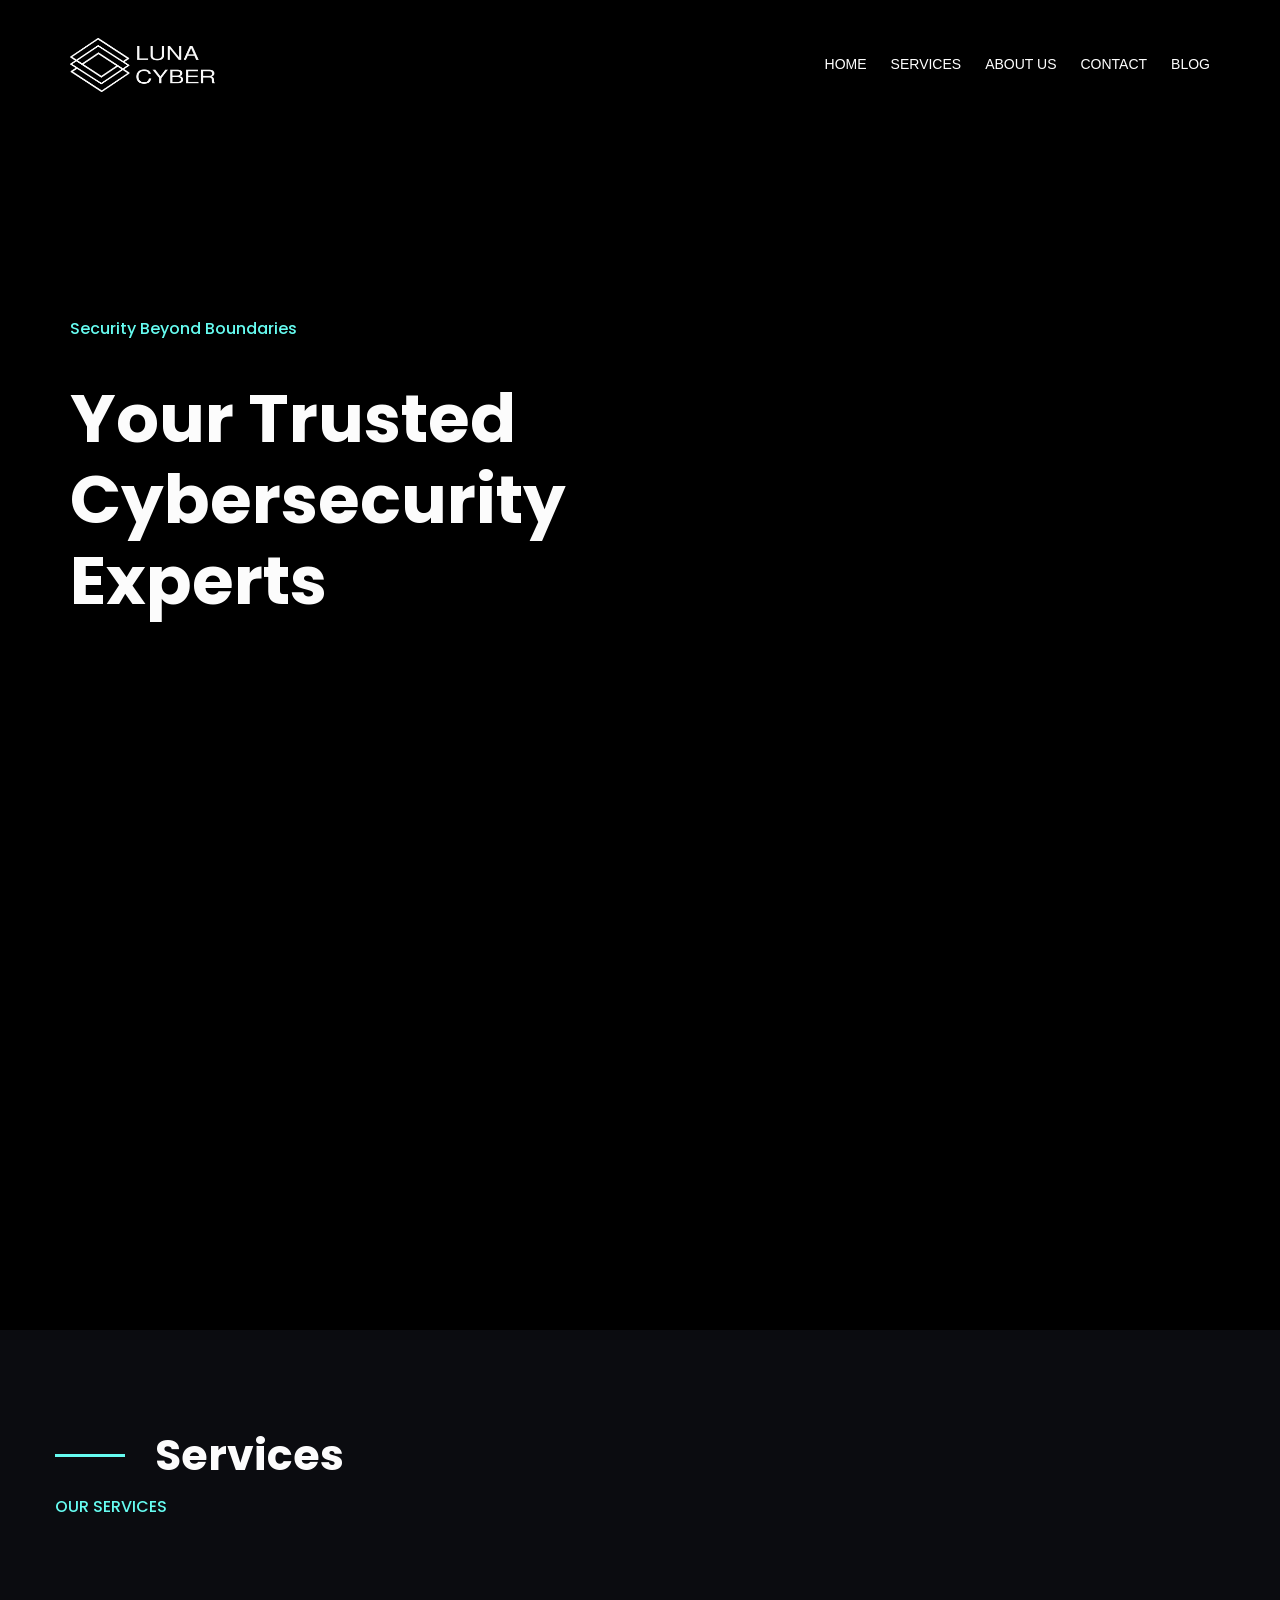
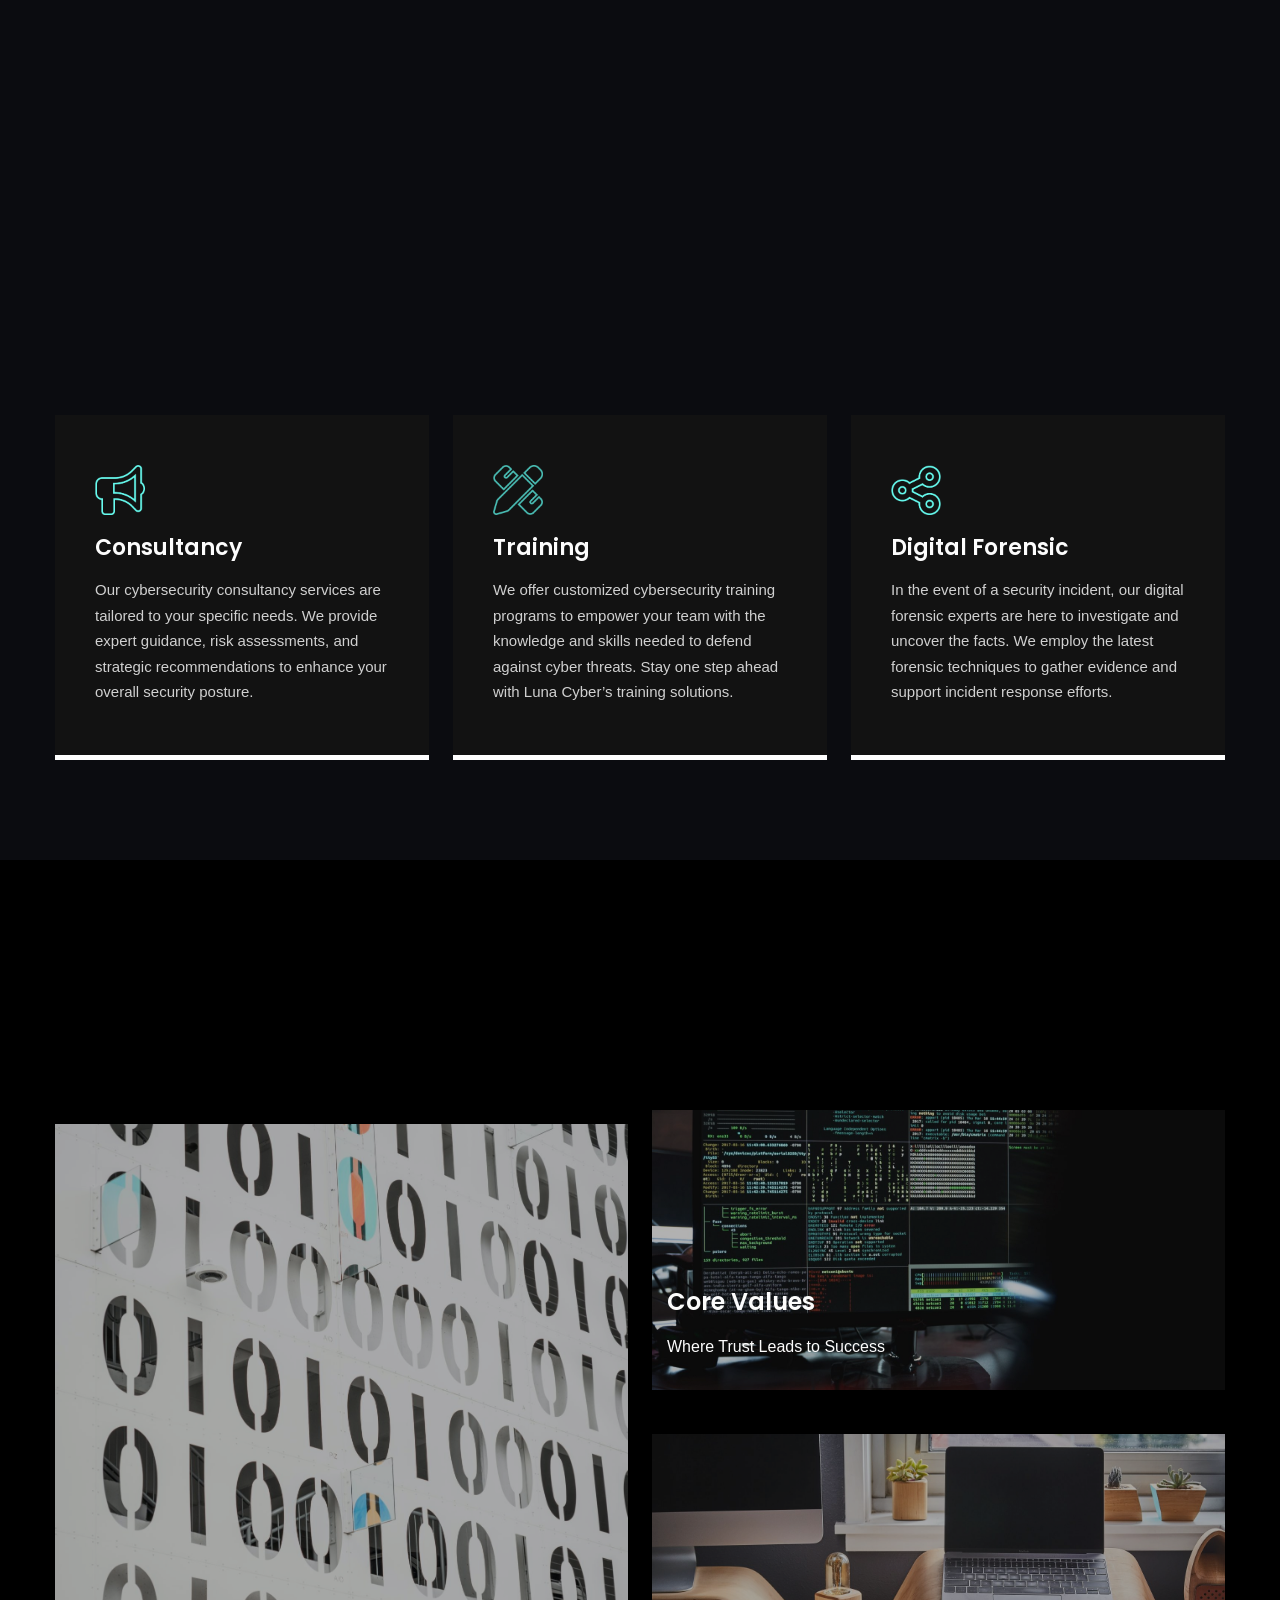
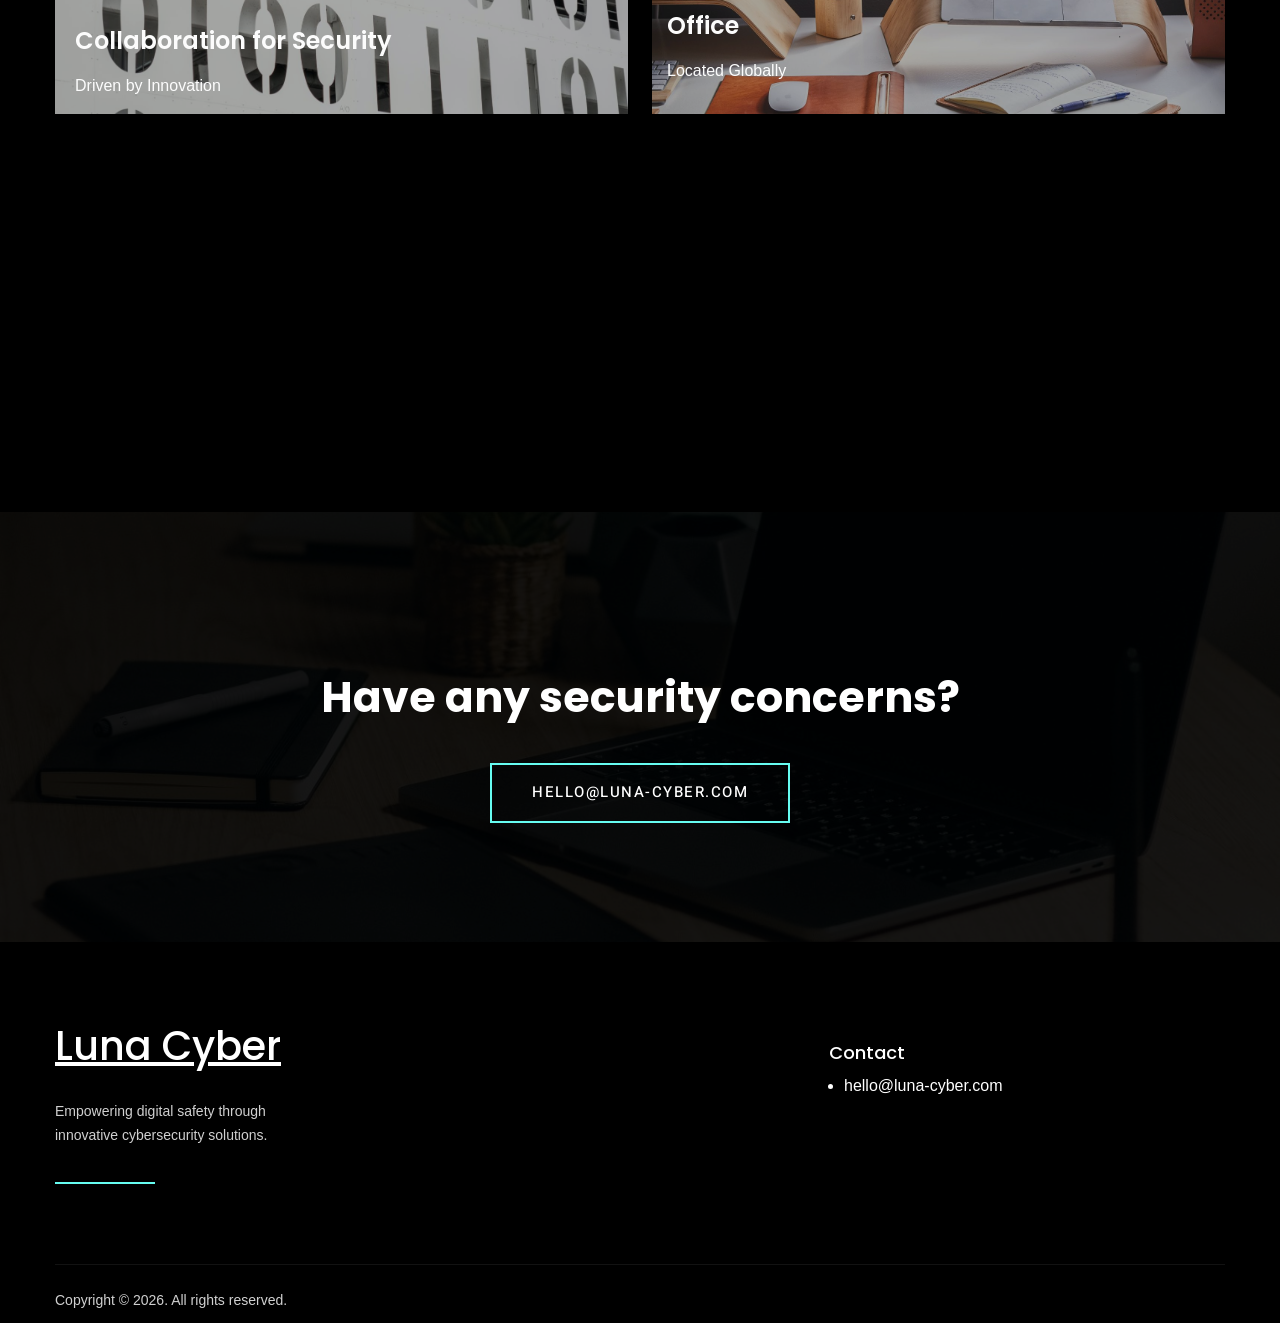
==== commit 020c88ec: "fixes" ====
--- a/index.html
+++ b/index.html
@@ -118,15 +118,10 @@
 		}
 </style>
 <link rel="stylesheet" id="zeever-style-css" href="assets/styles/style.css" media="all">
-<style id="zeever-style-inline-css">
-@import url(assets/styles/b7eca543d4a03082049b00d40f3c3afe.css);
-</style>
 <link rel="stylesheet" id="zeever-core-add-css" href="assets/styles/core-add.css" media="all">
 <link rel="stylesheet" id="zeever-animate-css" href="assets/styles/animation.css" media="all">
 <script src="assets/scripts/interactivity.min.js" id="wp-interactivity-js" defer="defer" data-wp-strategy="defer"></script>
 <script src="assets/scripts/view.min.js" id="wp-block-navigation-view-js" defer="defer" data-wp-strategy="defer"></script>
-<link rel="canonical" href="http://luna-cyber.com/">
-<link rel="shortlink" href="http://luna-cyber.com/">
 <link rel="icon" href="assets/images/cropped-lunacybericon-32x32.png" sizes="32x32">
 <link rel="icon" href="assets/images/cropped-lunacybericon-192x192.png" sizes="192x192">
 <link rel="apple-touch-icon" href="assets/images/cropped-lunacybericon-180x180.png">
@@ -140,7 +135,7 @@
 <div class="wp-block-cover is-light" style="padding-bottom:180px;min-height:563px"><span aria-hidden="true" class="wp-block-cover__background has-background-dim-0 has-background-dim"></span><div class="wp-block-cover__inner-container is-layout-flow wp-block-cover-is-layout-flow"><header class="wp-block-template-part">
 <div class="wp-block-group is-layout-constrained wp-container-core-group-layout-2 wp-block-group-is-layout-constrained" style="padding-top:20px">
 <div class="wp-block-columns are-vertically-aligned-center is-layout-flex wp-container-core-columns-layout-1 wp-block-columns-is-layout-flex">
-<div class="wp-block-column is-vertically-aligned-center is-layout-flow wp-block-column-is-layout-flow" style="flex-basis:33.33%"><div class="wp-block-site-logo"><a href="http://luna-cyber.com/" class="custom-logo-link" rel="home" aria-current="page"><img width="145" height="53" src="assets/images/luna-8.png" class="custom-logo" alt="Luna Cyber" decoding="async"></a></div></div>
+<div class="wp-block-column is-vertically-aligned-center is-layout-flow wp-block-column-is-layout-flow" style="flex-basis:33.33%"><div class="wp-block-site-logo"><a href="index.html" class="custom-logo-link" rel="home" aria-current="page"><img width="145" height="53" src="assets/images/luna-8.png" class="custom-logo" alt="Luna Cyber" decoding="async"></a></div></div>
 
 
 
@@ -155,7 +150,7 @@
 					<div class="wp-block-navigation__responsive-dialog" data-wp-bind--aria-modal="selectors.core.navigation.ariaModal" data-wp-bind--aria-label="selectors.core.navigation.ariaLabel" data-wp-bind--role="selectors.core.navigation.roleAttribute" data-wp-effect="effects.core.navigation.focusFirstElement">
 							<button aria-label="Close menu" class="wp-block-navigation__responsive-container-close" data-wp-on--click="actions.core.navigation.closeMenuOnClick"><svg xmlns="http://www.w3.org/2000/svg" viewBox="0 0 24 24" width="24" height="24" aria-hidden="true" focusable="false"><path d="M13 11.8l6.1-6.3-1-1-6.1 6.2-6.1-6.2-1 1 6.1 6.3-6.5 6.7 1 1 6.5-6.6 6.5 6.6 1-1z"></path></svg></button>
 						<div class="wp-block-navigation__responsive-container-content" id="modal-1-content">
-							<ul style="font-size:14px;font-style:normal;font-weight:500;text-transform:uppercase;" class="wp-block-navigation__container has-text-color has-white-color is-responsive is-style-customnav wp-block-navigation"><li style="font-size: 14px;" class=" wp-block-navigation-item wp-block-navigation-link"><a class="wp-block-navigation-item__content" href="http://luna-cyber.com/"><span class="wp-block-navigation-item__label">Home</span></a></li><li style="font-size: 14px;" class=" wp-block-navigation-item wp-block-navigation-link"><a class="wp-block-navigation-item__content" href="http://luna-cyber.com/#services"><span class="wp-block-navigation-item__label">Services</span></a></li><li style="font-size: 14px;" class=" wp-block-navigation-item wp-block-navigation-link"><a class="wp-block-navigation-item__content" href="http://luna-cyber.com/#about-us"><span class="wp-block-navigation-item__label">About Us</span></a></li><li style="font-size: 14px;" class=" wp-block-navigation-item wp-block-navigation-link"><a class="wp-block-navigation-item__content" href="http://luna-cyber.com/#contact"><span class="wp-block-navigation-item__label">Contact</span></a></li><li style="font-size: 14px;" class=" wp-block-navigation-item wp-block-navigation-link"><a class="wp-block-navigation-item__content" href="http://luna-cyber.com/blog/"><span class="wp-block-navigation-item__label">Blog</span></a></li></ul>
+							<ul style="font-size:14px;font-style:normal;font-weight:500;text-transform:uppercase;" class="wp-block-navigation__container has-text-color has-white-color is-responsive is-style-customnav wp-block-navigation"><li style="font-size: 14px;" class=" wp-block-navigation-item wp-block-navigation-link"><a class="wp-block-navigation-item__content" href="index.html"><span class="wp-block-navigation-item__label">Home</span></a></li><li style="font-size: 14px;" class=" wp-block-navigation-item wp-block-navigation-link"><a class="wp-block-navigation-item__content" href="#services"><span class="wp-block-navigation-item__label">Services</span></a></li><li style="font-size: 14px;" class=" wp-block-navigation-item wp-block-navigation-link"><a class="wp-block-navigation-item__content" href="#about-us"><span class="wp-block-navigation-item__label">About Us</span></a></li><li style="font-size: 14px;" class=" wp-block-navigation-item wp-block-navigation-link"><a class="wp-block-navigation-item__content" href="#contact"><span class="wp-block-navigation-item__label">Contact</span></a></li><li style="font-size: 14px;" class=" wp-block-navigation-item wp-block-navigation-link"><a class="wp-block-navigation-item__content" href="blog.html"><span class="wp-block-navigation-item__label">Blog</span></a></li></ul>
 						</div>
 					</div>
 				</div>
@@ -539,7 +534,7 @@
 <footer class="wp-block-template-part">
 <div id="contact" class="wp-block-group has-black-background-color has-background is-layout-constrained wp-container-core-group-layout-23 wp-block-group-is-layout-constrained" style="padding-top:80px;padding-bottom:0px">
 <div class="wp-block-columns are-vertically-aligned-top is-layout-flex wp-container-core-columns-layout-17 wp-block-columns-is-layout-flex" style="margin-bottom:80px">
-<div class="wp-block-column is-vertically-aligned-top is-layout-flow wp-block-column-is-layout-flow" style="padding-right:40px;flex-basis:300px"><h1 style="margin-bottom:30px; font-style:normal;font-weight:500;" class="has-link-color wp-block-site-title has-extra-large-font-size has-helvetica-arial-font-family wp-elements-055d848aef27aef7fe488aa420e23fe1"><a href="http://luna-cyber.com/" target="_self" rel="home" aria-current="page">Luna Cyber</a></h1>
+<div class="wp-block-column is-vertically-aligned-top is-layout-flow wp-block-column-is-layout-flow" style="padding-right:40px;flex-basis:300px"><h1 style="margin-bottom:30px; font-style:normal;font-weight:500;" class="has-link-color wp-block-site-title has-extra-large-font-size has-helvetica-arial-font-family wp-elements-055d848aef27aef7fe488aa420e23fe1"><a href="index.html" target="_self" rel="home" aria-current="page">Luna Cyber</a></h1>
 
 
 <p class="has-text-color" style="color:#d0d0d0;font-size:14px;font-style:normal;font-weight:300">Empowering digital safety through innovative cybersecurity solutions.</p>
@@ -596,48 +591,7 @@
 </div>
 </div>
 </footer></div>
-<svg xmlns="http://www.w3.org/2000/svg" viewBox="0 0 0 0" width="0" height="0" focusable="false" role="none" style="visibility: hidden; position: absolute; left: -9999px; overflow: hidden;"><defs><filter id="wp-duotone-4abdb4-rgb000-2"><feColorMatrix color-interpolation-filters="sRGB" type="matrix" values=" .299 .587 .114 0 0 .299 .587 .114 0 0 .299 .587 .114 0 0 .299 .587 .114 0 0 "></feColorMatrix><feComponentTransfer color-interpolation-filters="sRGB"><feFuncR type="table" tableValues="0.29019607843137 0"></feFuncR><feFuncG type="table" tableValues="0.74117647058824 0"></feFuncG><feFuncB type="table" tableValues="0.70588235294118 0"></feFuncB><feFuncA type="table" tableValues="1 1"></feFuncA></feComponentTransfer><feComposite in2="SourceGraphic" operator="in"></feComposite></filter></defs></svg><script id="wp-block-template-skip-link-js-after">
-	( function() {
-		var skipLinkTarget = document.querySelector( 'main' ),
-			sibling,
-			skipLinkTargetID,
-			skipLink;
-
-		// Early exit if a skip-link target can't be located.
-		if ( ! skipLinkTarget ) {
-			return;
-		}
-
-		/*
-		 * Get the site wrapper.
-		 * The skip-link will be injected in the beginning of it.
-		 */
-		sibling = document.querySelector( '.wp-site-blocks' );
-
-		// Early exit if the root element was not found.
-		if ( ! sibling ) {
-			return;
-		}
-
-		// Get the skip-link target's ID, and generate one if it doesn't exist.
-		skipLinkTargetID = skipLinkTarget.id;
-		if ( ! skipLinkTargetID ) {
-			skipLinkTargetID = 'wp--skip-link--target';
-			skipLinkTarget.id = skipLinkTargetID;
-		}
-
-		// Create the skip link.
-		skipLink = document.createElement( 'a' );
-		skipLink.classList.add( 'skip-link', 'screen-reader-text' );
-		skipLink.href = '#' + skipLinkTargetID;
-		skipLink.innerHTML = 'Skip to content';
-
-		// Inject the skip link.
-		sibling.parentElement.insertBefore( skipLink, sibling );
-	}() );
-	
-</script>
-<script src="assets/scripts/index.js" id="zeever-animate-js"></script>
+<svg xmlns="http://www.w3.org/2000/svg" viewBox="0 0 0 0" width="0" height="0" focusable="false" role="none" style="visibility: hidden; position: absolute; left: -9999px; overflow: hidden;"><defs><filter id="wp-duotone-4abdb4-rgb000-2"><feColorMatrix color-interpolation-filters="sRGB" type="matrix" values=" .299 .587 .114 0 0 .299 .587 .114 0 0 .299 .587 .114 0 0 .299 .587 .114 0 0 "></feColorMatrix><feComponentTransfer color-interpolation-filters="sRGB"><feFuncR type="table" tableValues="0.29019607843137 0"></feFuncR><feFuncG type="table" tableValues="0.74117647058824 0"></feFuncG><feFuncB type="table" tableValues="0.70588235294118 0"></feFuncB><feFuncA type="table" tableValues="1 1"></feFuncA></feComponentTransfer><feComposite in2="SourceGraphic" operator="in"></feComposite></filter></defs></svg><script src="assets/scripts/index.js" id="zeever-animate-js"></script>
 
 
 </body></html>
--- a/assets/styles/style.css
+++ b/assets/styles/style.css
@@ -1,4 +1,6 @@
 @charset "UTF-8";
+
+@import url("https://fonts.googleapis.com/css2?family=Heebo:wght@300;400;500;600;700&family=Poppins:ital,wght@0,400;0,500;0,600;0,700;1,400&display=swap");
 
 /*
 	Theme Name: Zeever
